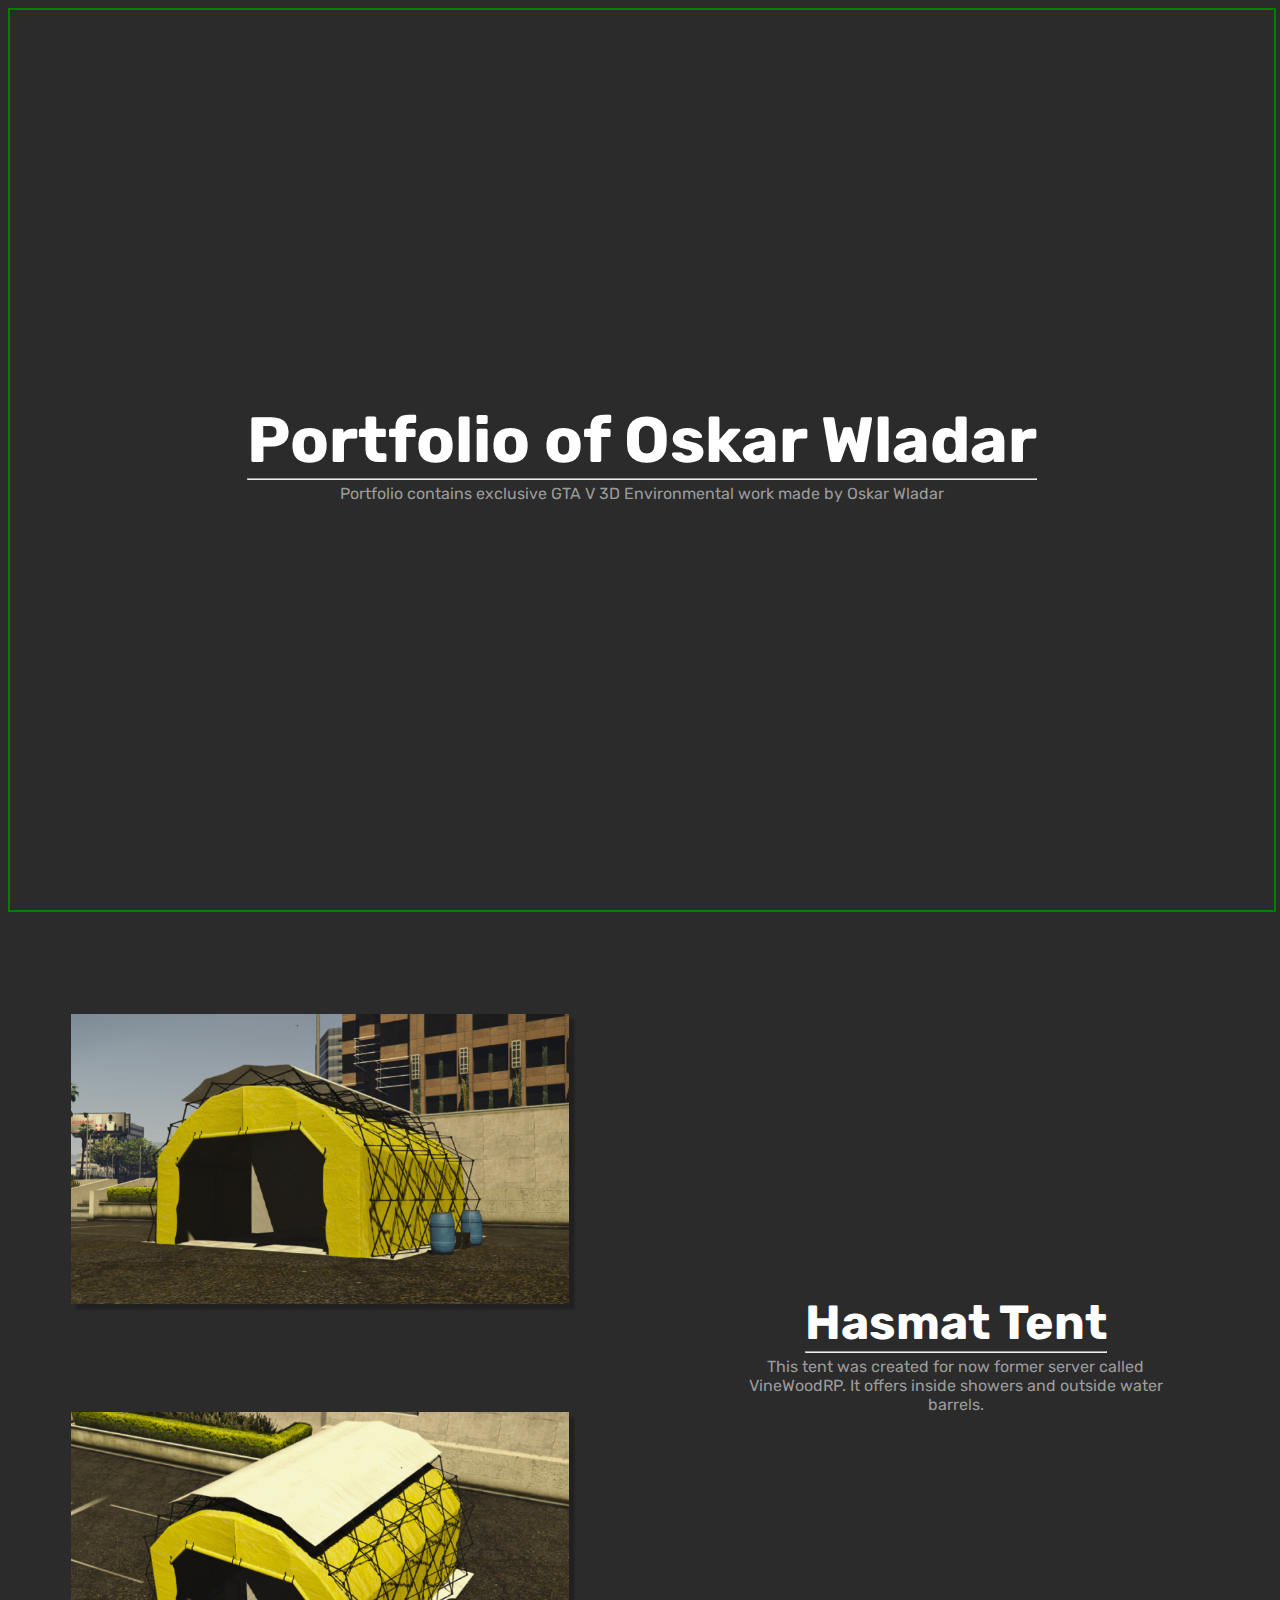
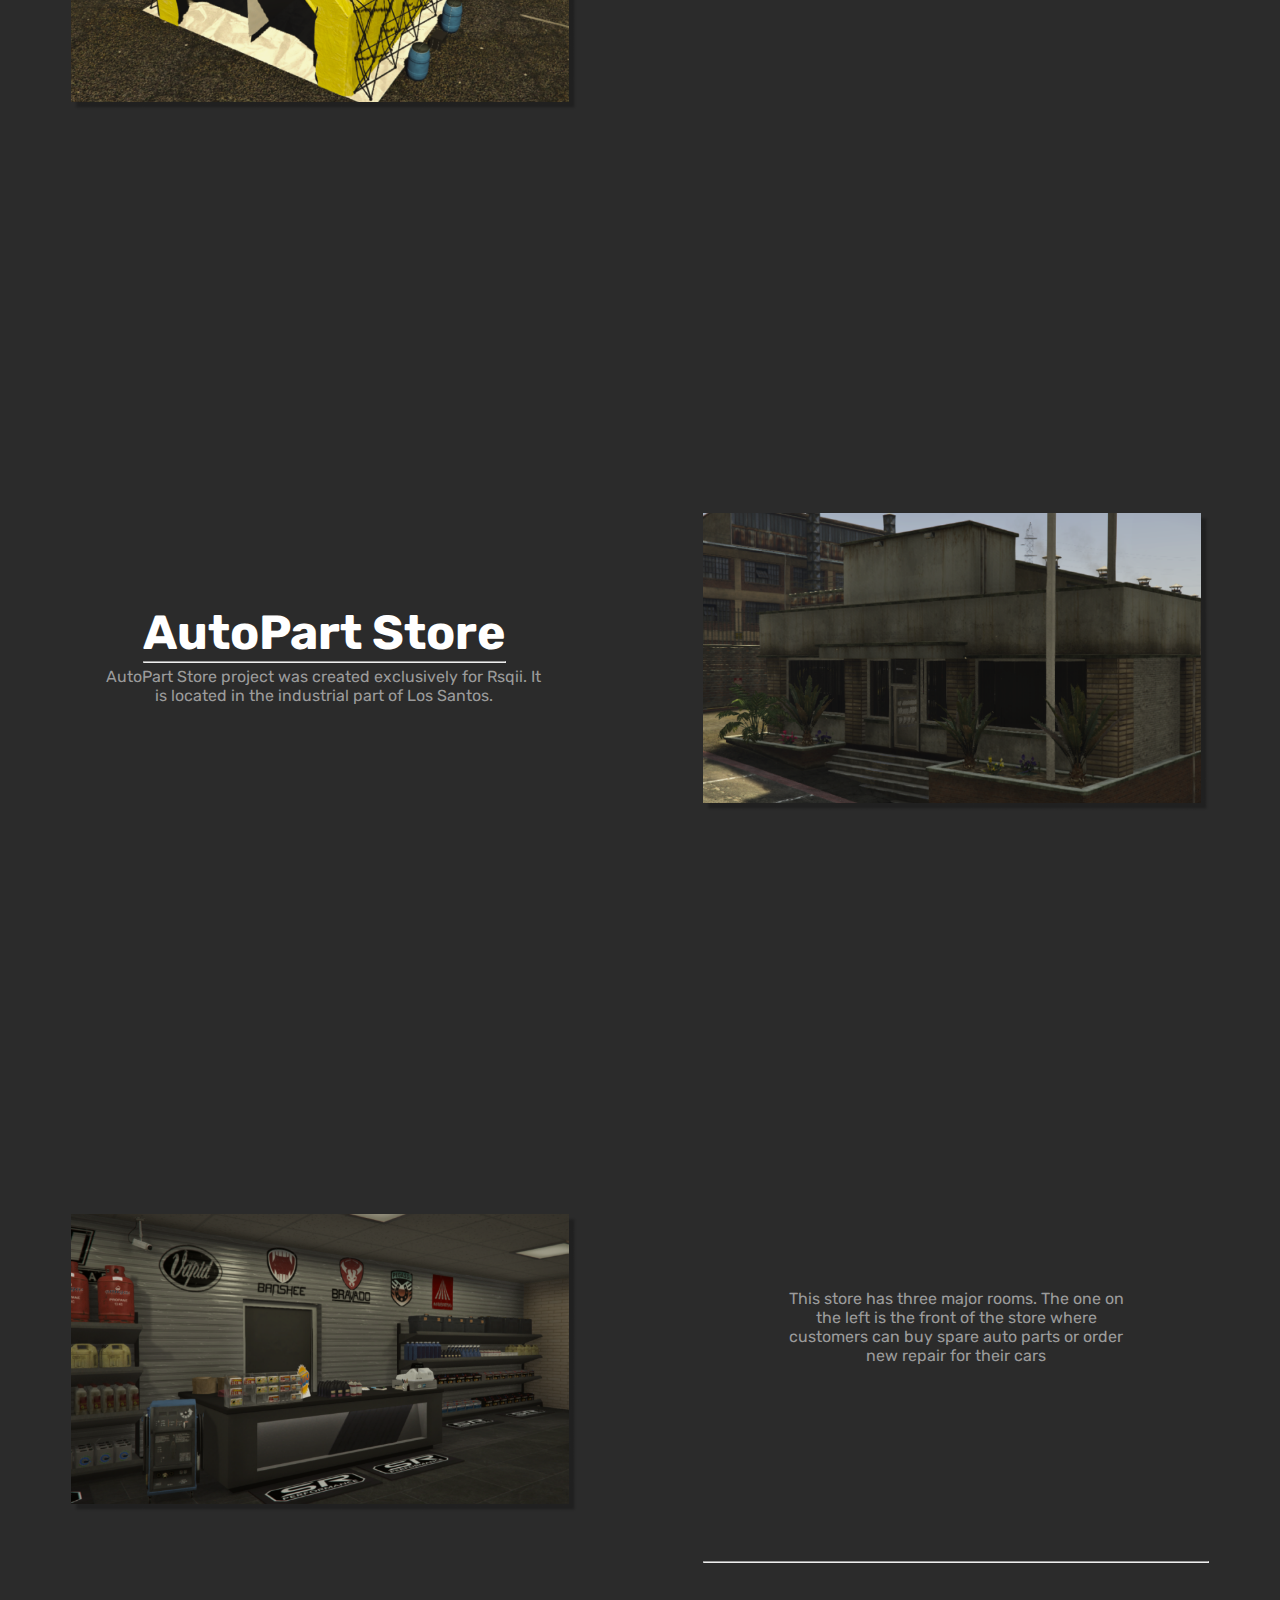
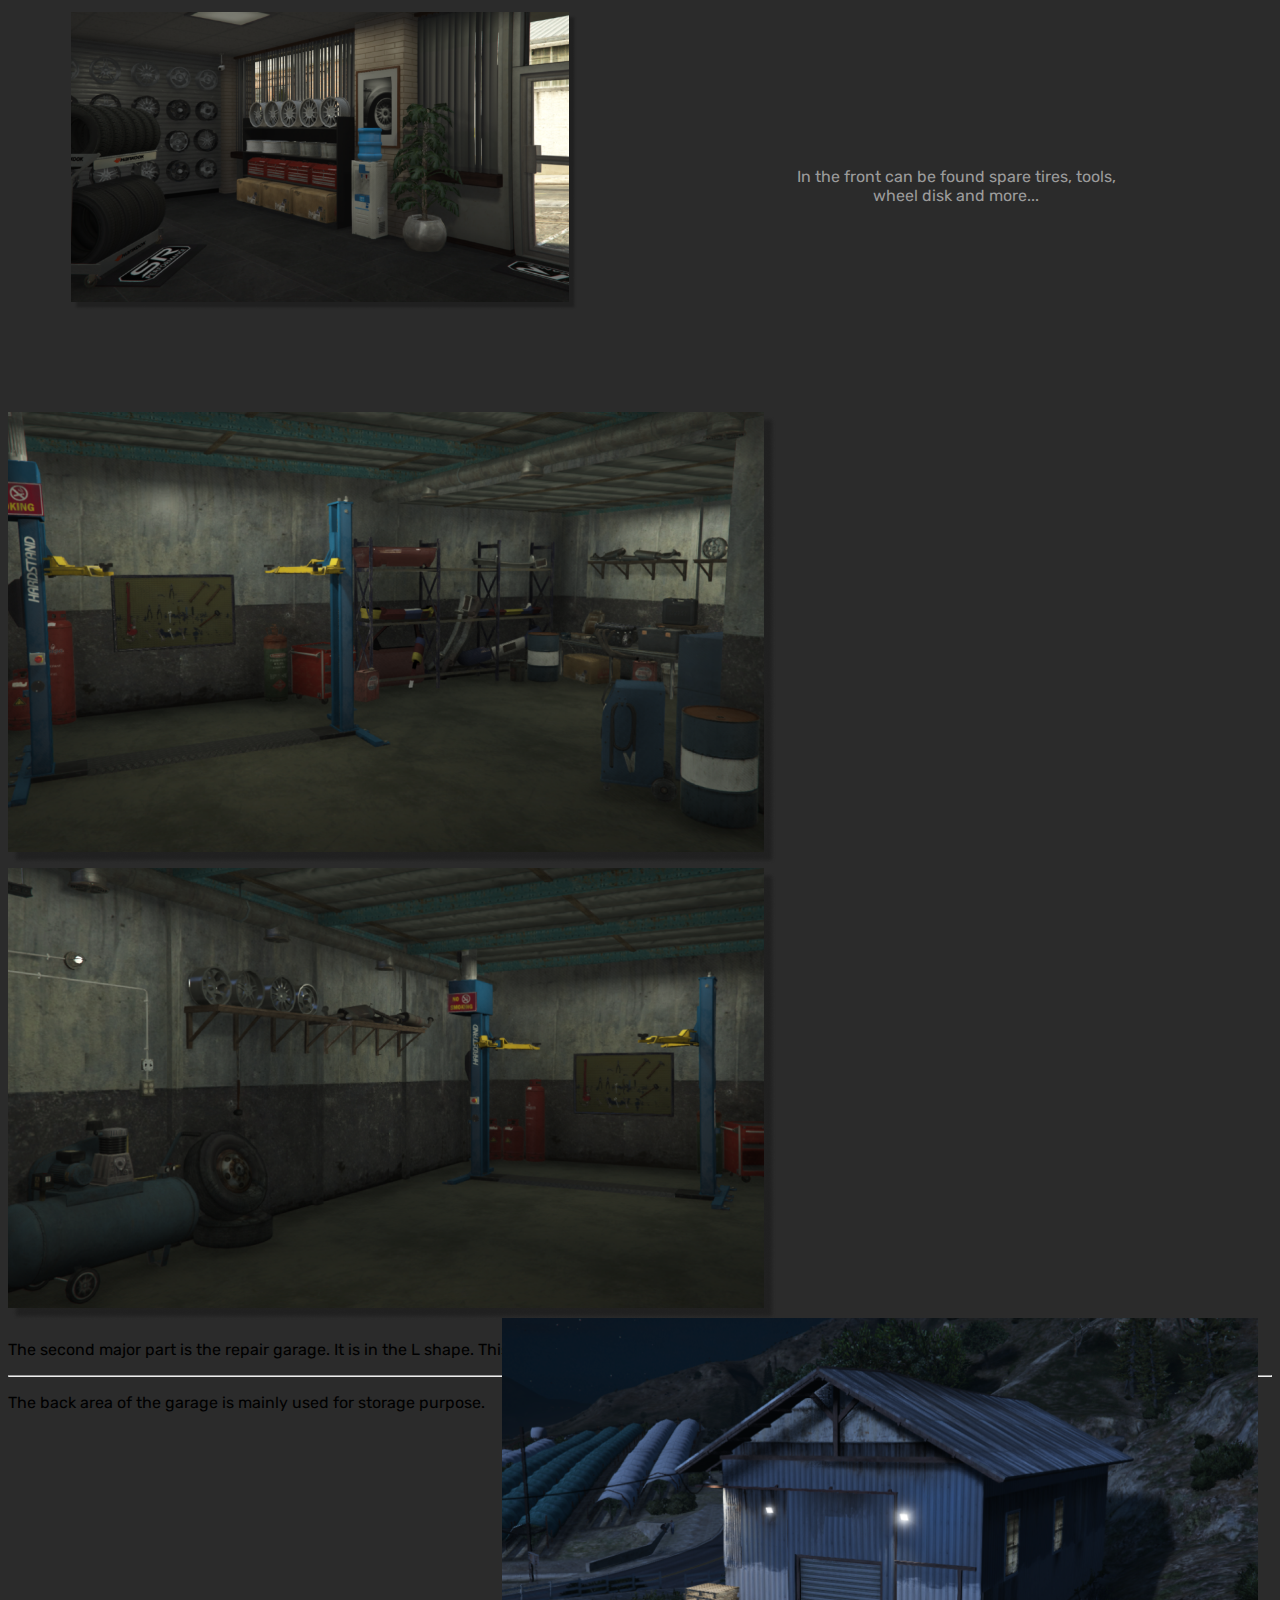
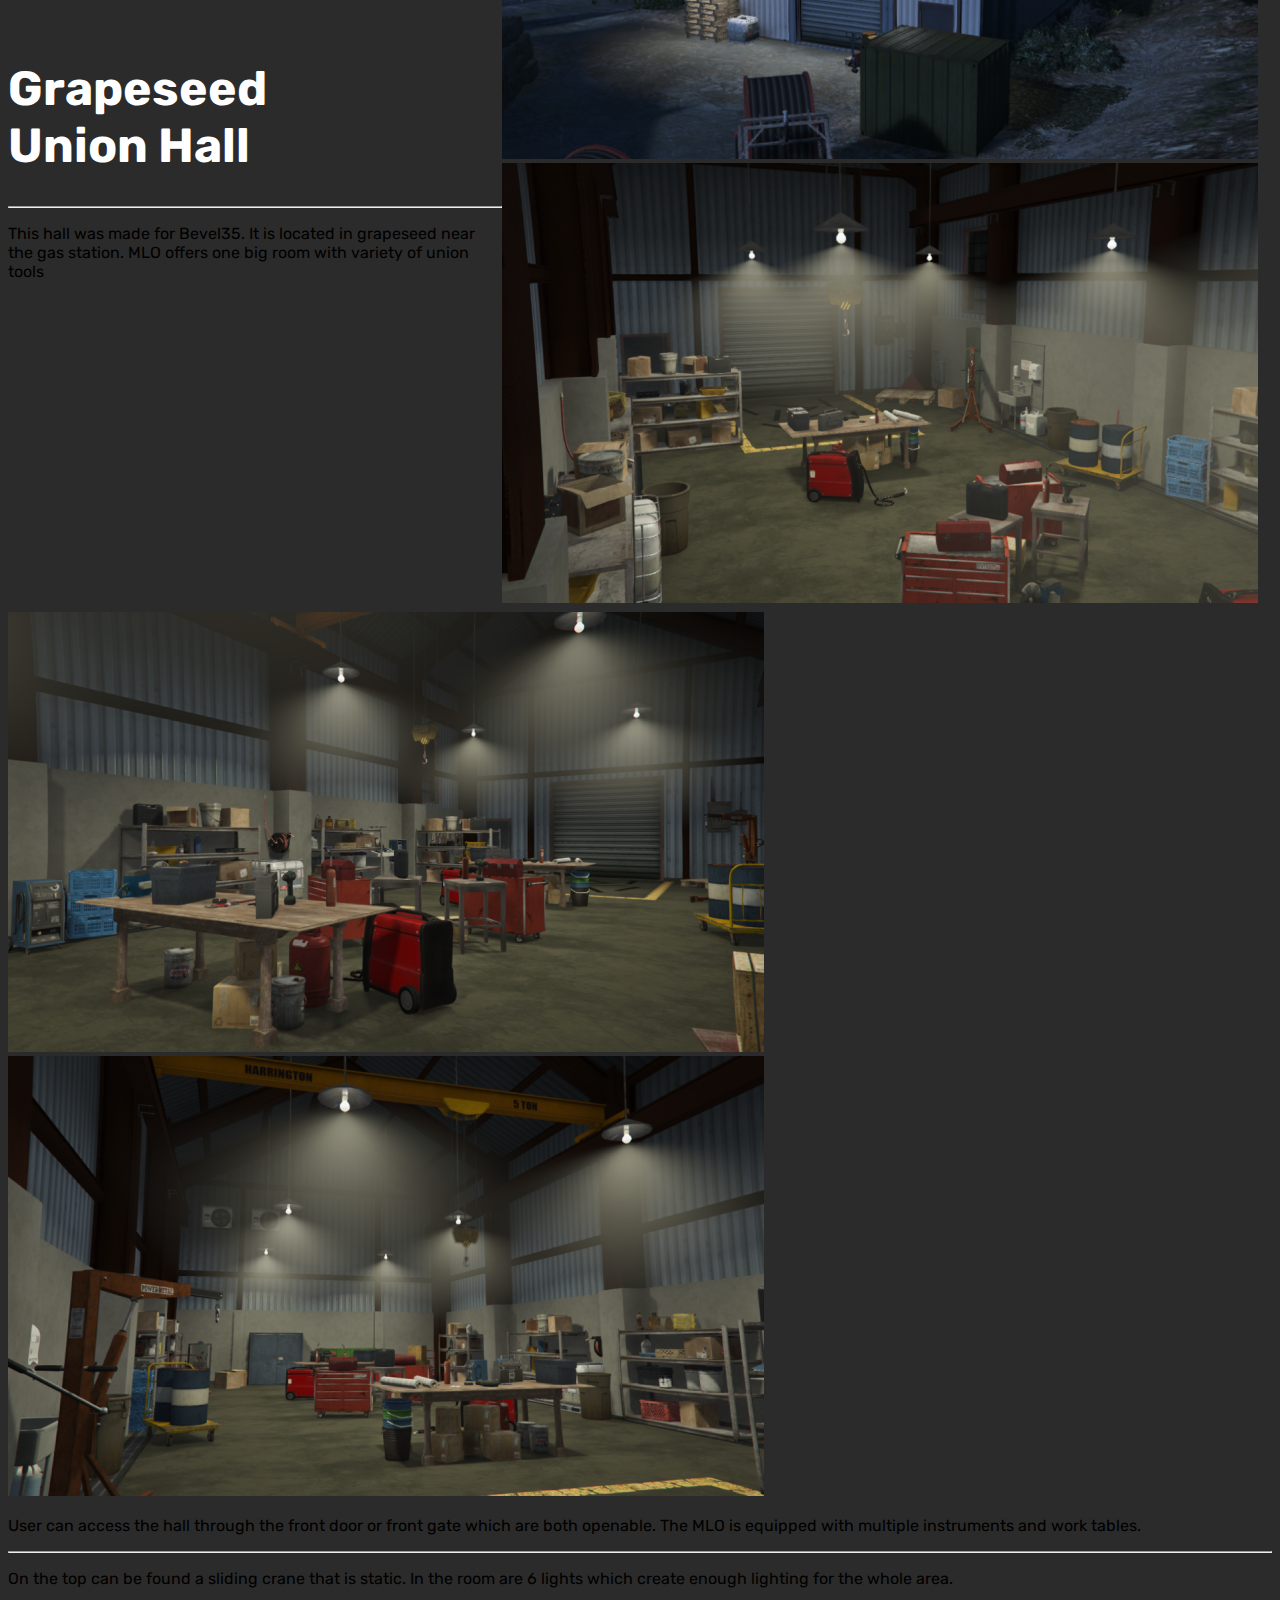
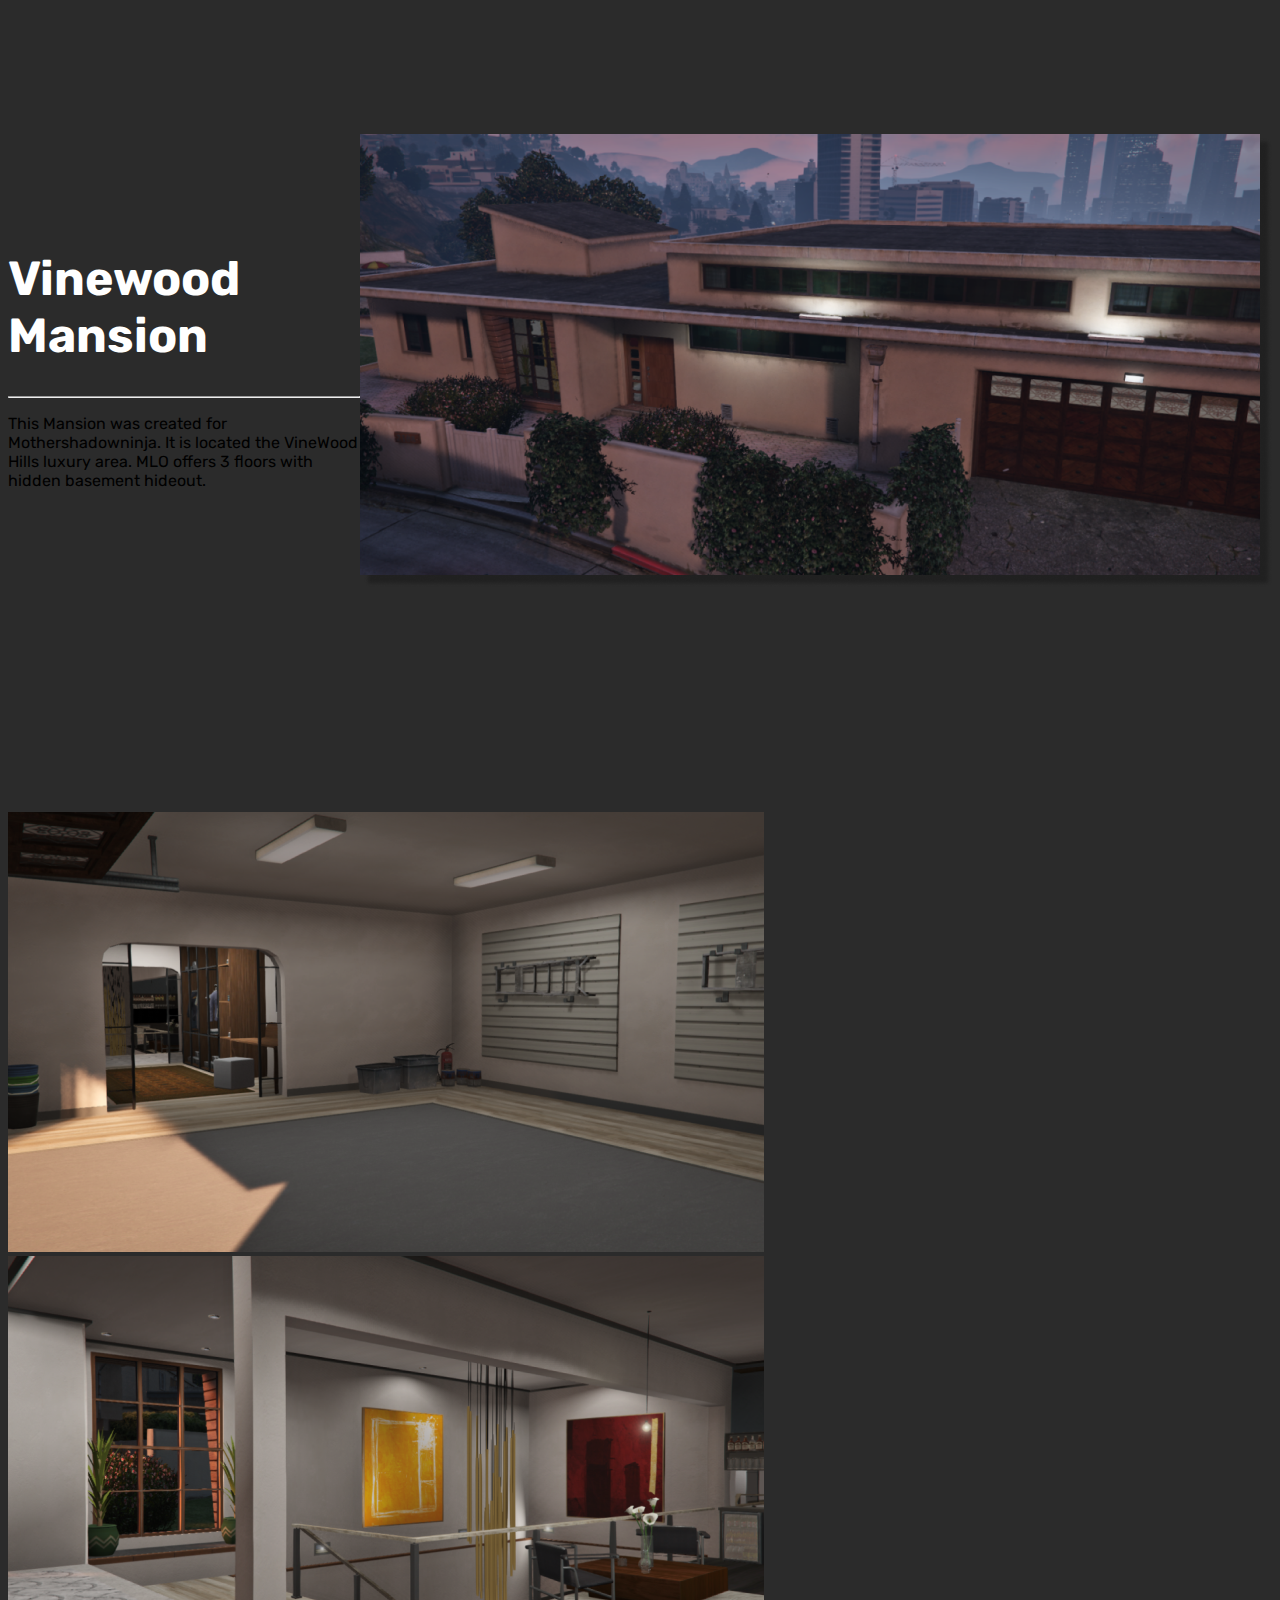
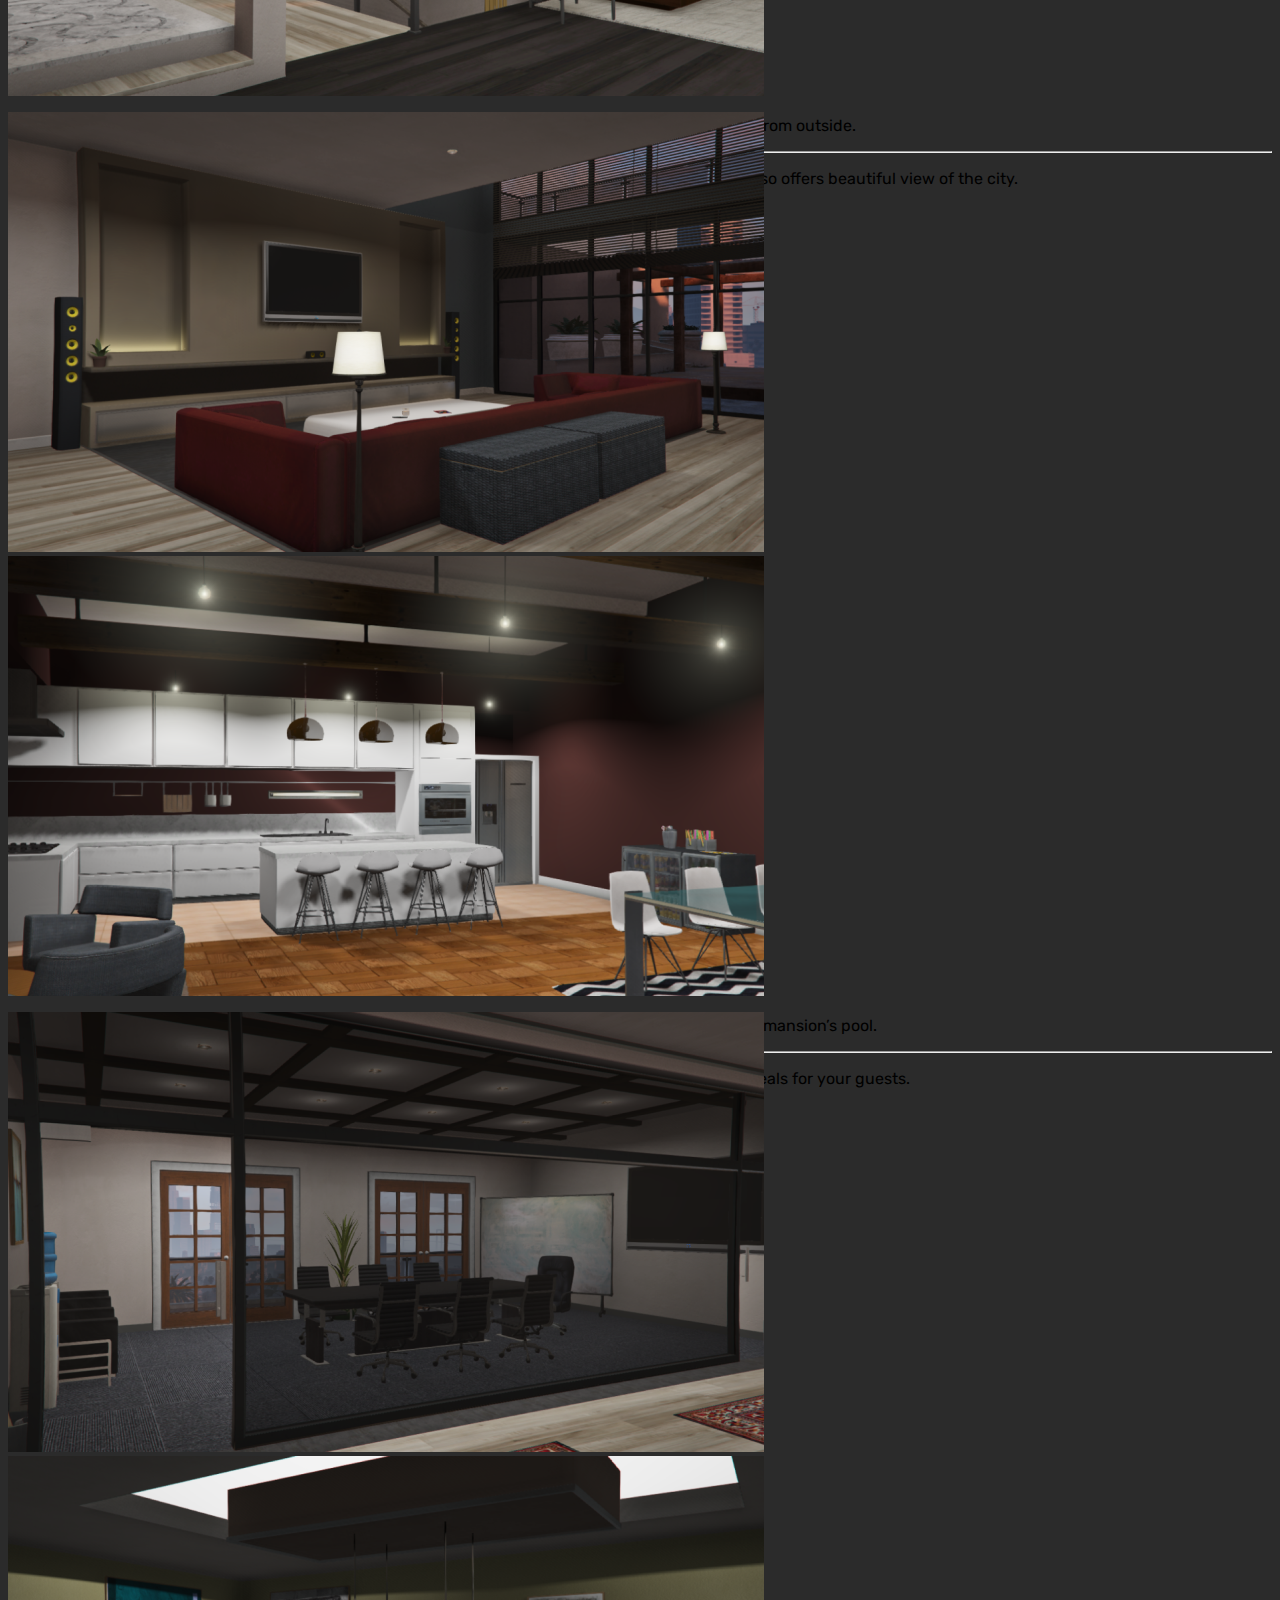
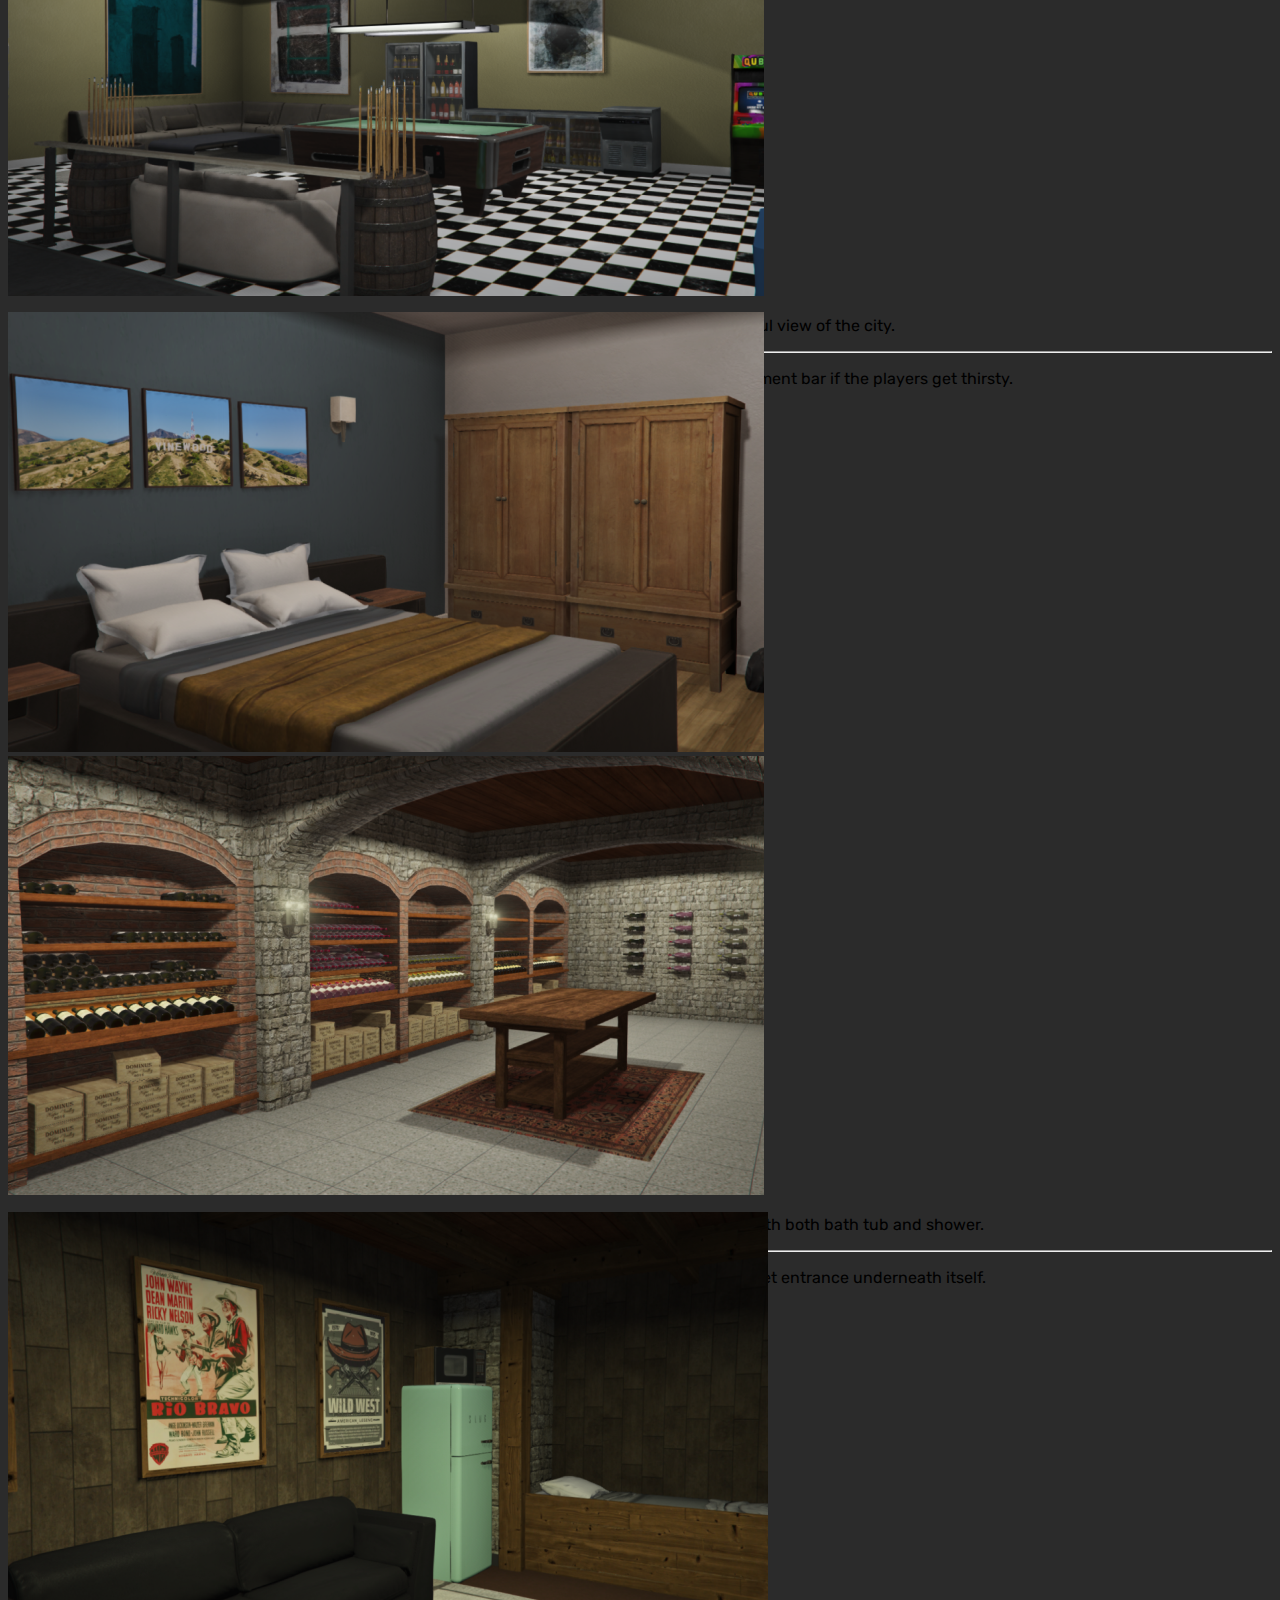
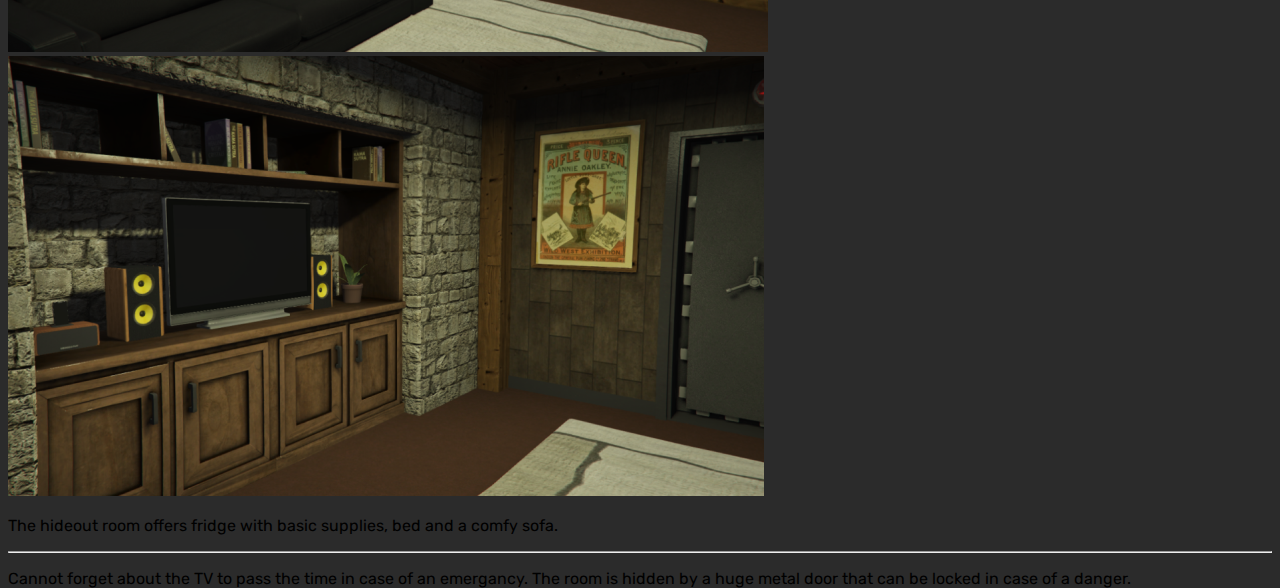
==== portfolio/portfolio.html @ c097daf7 "styling of description text on the right" ====
<!DOCTYPE html>
<html lang="en">
<head>
    <meta charset="UTF-8">
    <meta name="viewport" content="width=device-width, initial-scale=1.0">
    <title>3D Portfolio</title>
    <link rel="stylesheet" href="portfolio.css">
    <link rel="preconnect" href="https://fonts.googleapis.com">
    <link rel="preconnect" href="https://fonts.gstatic.com" crossorigin>
    <link href="https://fonts.googleapis.com/css2?family=Rubik:wght@400;700&display=swap" rel="stylesheet">
</head>
<body>
    <section id="main" class="page">
        <div class="text">
            <div class="header">
                <h1>Portfolio of Oskar Wladar</h1>
                <hr>
            </div> 
            <div class="desc">
                <p>Portfolio contains exclusive GTA V 3D Environmental work made by Oskar Wladar</p>
            </div>   
        </div>
    </section>
    <section id="main-header" class="page">
        <div class="left">
            <div class="img-top">
                <img src="images/hazma_1 2.png" alt="">
            </div>
            <div class="img-bottom">
                <img src="images/hazma_2 2.png" alt="">
            </div>
        </div>
        <div class="right">
            <div class="text">
                <div class="header">
                    <h1>Hasmat Tent</h1>
                    <hr>
                </div>
                <div class="desc">
                    <p>This tent was created for now former server called VineWoodRP. It offers inside showers and outside water barrels.</p>
                </div>
            </div>
        </div>
    </section>
    <section id="main-header" class="page">
        <div class="left">
            <div class="text">
                <div class="header">
                    <h1>AutoPart Store</h1>
                    <hr>
                </div>
                <div class="desc">
                    <p>AutoPart Store project was created exclusively for Rsqii. It is located in the industrial part of Los Santos.</p>
                </div>
            </div>
        </div>
        <div class="right">
            <div class="img-middle">
                <img src="images/autopart_1.png" alt="">
            </div>
        </div>
    </section>
    <section id="main-header" class="page">
        <div class="left">
            <div class="img-top">
                <img src="images/autopart_2.png" alt="">
            </div>
            <div class="img-bottom">
                <img src="images/autopart_3.png" alt="">
            </div>
        </div>
        <div class="right">
            <div class="text-top">
                <div class="desc">
                    <p>This store has three major rooms. The one on the left is the front of the store where customers can buy spare auto parts or order new repair for their cars</p>
                </div>
            </div>
            <div class="line-middle">
                <hr>
            </div>
            <div class="text-bottom">
                <div class="desc">
                    <p>In the front can be found spare tires, tools, wheel disk and more...</p>
                </div>
            </div>
        </div>
    </section>
    <section id="images" class="page">
        <div class="images-left">
            <img src="images/autopart_5.png" alt="">
            <img src="images/autopart_6.png" alt="">
        </div>
        <div class="description-only-right">
            <div class="description-top">
                <p>The second major part is the repair garage. It is in the L shape. This room offers various types of garage tools.</p>
            </div>
            <div class="line">
                <hr>
            </div>
            <div class="description-bottom">
                <p>The back area of the garage is mainly used for storage purpose.</p>
            </div>
        </div>
    </section>
    <section id="main-header" class="page">
        <div class="header-left">
            <div class="heading">
                <h1>Grapeseed <br>Union Hall</h1>
            </div>
            <div class="line">
                <hr>
            </div>
            <div class="description">
                <p>This hall was made for Bevel35. It is located in grapeseed near the gas station. MLO offers one big room with variety of union tools</p>
            </div>
        </div>
        <div class="images-right">
            <img src="images/unionhall_1.png" alt="">
            <img src="images/unionhall_4.png" alt="">
        </div>
    </section>
    <section id="images" class="page">
        <div class="images-left">
            <img src="images/unionhall_3.png" alt="">
            <img src="images/unionhall_2.png" alt="">
        </div>
        <div class="description-only-right">
            <div class="description-top">
                <p>User can access the hall through the front door or front gate which are both openable. The MLO is equipped with multiple instruments and work tables.</p>
            </div>
            <div class="line">
                <hr>
            </div>
            <div class="description-bottom">
                <p>On the top can be found a sliding crane that is static. In the room are 6 lights which create enough lighting for the whole area.</p>
            </div>
        </div>
    </section>
    <section id="main-header" class="page">
        <div class="header-left">
            <div class="heading">
                <h1>Vinewood<br>Mansion</h1>
            </div>
            <div class="line">
                <hr>
            </div>
            <div class="description">
                <p>This Mansion was created for Mothershadowninja. It is located the VineWood Hills luxury area. MLO offers 3 floors with hidden basement hideout.</p>
            </div>
        </div>
        <div class="images-right">
            <img src="images/mansion_1.png" alt="">
        </div>
    </section>
    <section id="images" class="page">
        <div class="images-left">
            <img src="images/mansion_3.png" alt="">
            <img src="images/mansion_5.png" alt="">
        </div>
        <div class="description-only-right">
            <div class="description-top">
                <p>Top floor has garage, entrance closet, office and a lounge. Both entrance and garage are accessible from outside.</p>
            </div>
            <div class="line">
                <hr>
            </div>
            <div class="description-bottom">
                <p>The lounge is equipped with small bar with refreshments and a large sofa with a table. The lounge also offers beautiful view of the city.</p>
            </div>
        </div>
    </section>
    <section id="images" class="page">
        <div class="images-left">
            <img src="images/mansion_7.png" alt="">
            <img src="images/mansion_8.png" alt="">
        </div>
        <div class="description-only-right">
            <div class="description-top">
                <p>Middle floor offers TV lounge, kitchen and two bedrooms. The lounge has door leading outside to the mansion’s pool.</p>
            </div>
            <div class="line">
                <hr>
            </div>
            <div class="description-bottom">
                <p>The kitchen is equipped with fridge, bar island and many more. Perfect place for making delicious meals for your guests.</p>
            </div>
        </div>
    </section>
    <section id="images" class="page">
        <div class="images-left">
            <img src="images/mansion_6.png" alt="">
            <img src="images/mansion_10.png" alt="">
        </div>
        <div class="description-only-right">
            <div class="description-top">
                <p>Top Floor’s office has two double sided door that are openable and lead to a balcony that has beautiful view of the city.</p>
            </div>
            <div class="line">
                <hr>
            </div>
            <div class="description-bottom">
                <p>Bottom floor is a huge gaming lounge with pool tables and arcade games. There is also small refreshment bar if the players get thirsty.</p>
            </div>
        </div>
    </section>
    <section id="images" class="page">
        <div class="images-left">
            <img src="images/mansion_9.png" alt="">
            <img src="images/mansion_11.png" alt="">
        </div>
        <div class="description-only-right">
            <div class="description-top">
                <p>Bedrooms are equipped with wardrobes and TVs. Each bedroom has its own designated bathroom with both bath tub and shower.</p>
            </div>
            <div class="line">
                <hr>
            </div>
            <div class="description-bottom">
                <p>Bottom floor also has a wine cellar with all kinds of exotic wines. In the middle is a table that has secret entrance underneath itself. </p>
            </div>
        </div>
    </section>
    <section id="images" class="page">
        <div class="images-left">
            <img src="images/mansion_13.png" alt="">
            <img src="images/mansion_12.png" alt="">
        </div>
        <div class="description-only-right">
            <div class="description-top">
                <p>The hideout room offers fridge with basic supplies, bed and a comfy sofa.</p>
            </div>
            <div class="line">
                <hr>
            </div>
            <div class="description-bottom">
                <p>Cannot forget about the TV to pass the time in case of an emergancy. The room is hidden by a huge metal door that can be locked in case of a danger.</p>
            </div>
        </div>
    </section>
</body>
</html>
---- portfolio/portfolio.css ----
body{
    background-color: #2B2B2B;
    overflow-y: scroll;
    font-family: 'Rubik';
}
.page{
    width: 100%;
    height: 100vh;
}
.page h1{
    font-size: 3em;
    color: white;
}
#main{
    display: flex;
    align-items: center;
    justify-content: center;
    text-align: center;
    border: 2px solid green;
}
#main h1{
    font-size: 4em;
}
#main .desc{
    width: auto;
}
#main-header{
    display: flex;
    justify-content: center;
    align-items: center; 
}
.text{
    display: flex;
    flex-direction: column;
    align-items: center;
    overflow: hidden;
    text-overflow: ellipsis;
}
.header{
    width: auto;
    max-width: 100%;
}
.header h1{
    margin: 0;
    padding: 0;
}
.header hr{
    margin: 0;
    padding: 0;
}
.desc{
    width: 70%;
    color: #9B9B9B;
}
.desc p{
    margin-top: 4px;
}
.left, .right{
    display: flex;
    height: 100%;
    justify-content: center;
    align-items: center;
    width: 50%;
    text-align: center;
    flex-direction: column;
}
.left{
    margin-right: auto;
    display: flex;
}
.right{
    margin-left: auto;  
    align-items: center;
}
.text-top, .text-bottom{
    width: 80%;
    height: 50%;
    display: flex;
    align-items: center;
    justify-content: center;
}
.text-top{
    margin-bottom: auto;
}
.text-bottom{
    margin-top: auto;
}
.line-middle{
    width: 80%;
}
.img-top, .img-bottom{
    flex: 1;
    max-width: 80%;
    max-height: 40%;
    width: 80%;
    height: 40%;
    margin: 3%;
}
.img-top img, .img-bottom img{
    width: 100%;
    height: 100%;
    object-fit: contain
}
.img-middle{
    flex: 1;
    max-width: 80%;
    max-height: 40%;
    width: 80%;
    height: 40%; 
}
.img-middle img{
    width: 100%;
    height: 100%;
    object-fit: contain 
}
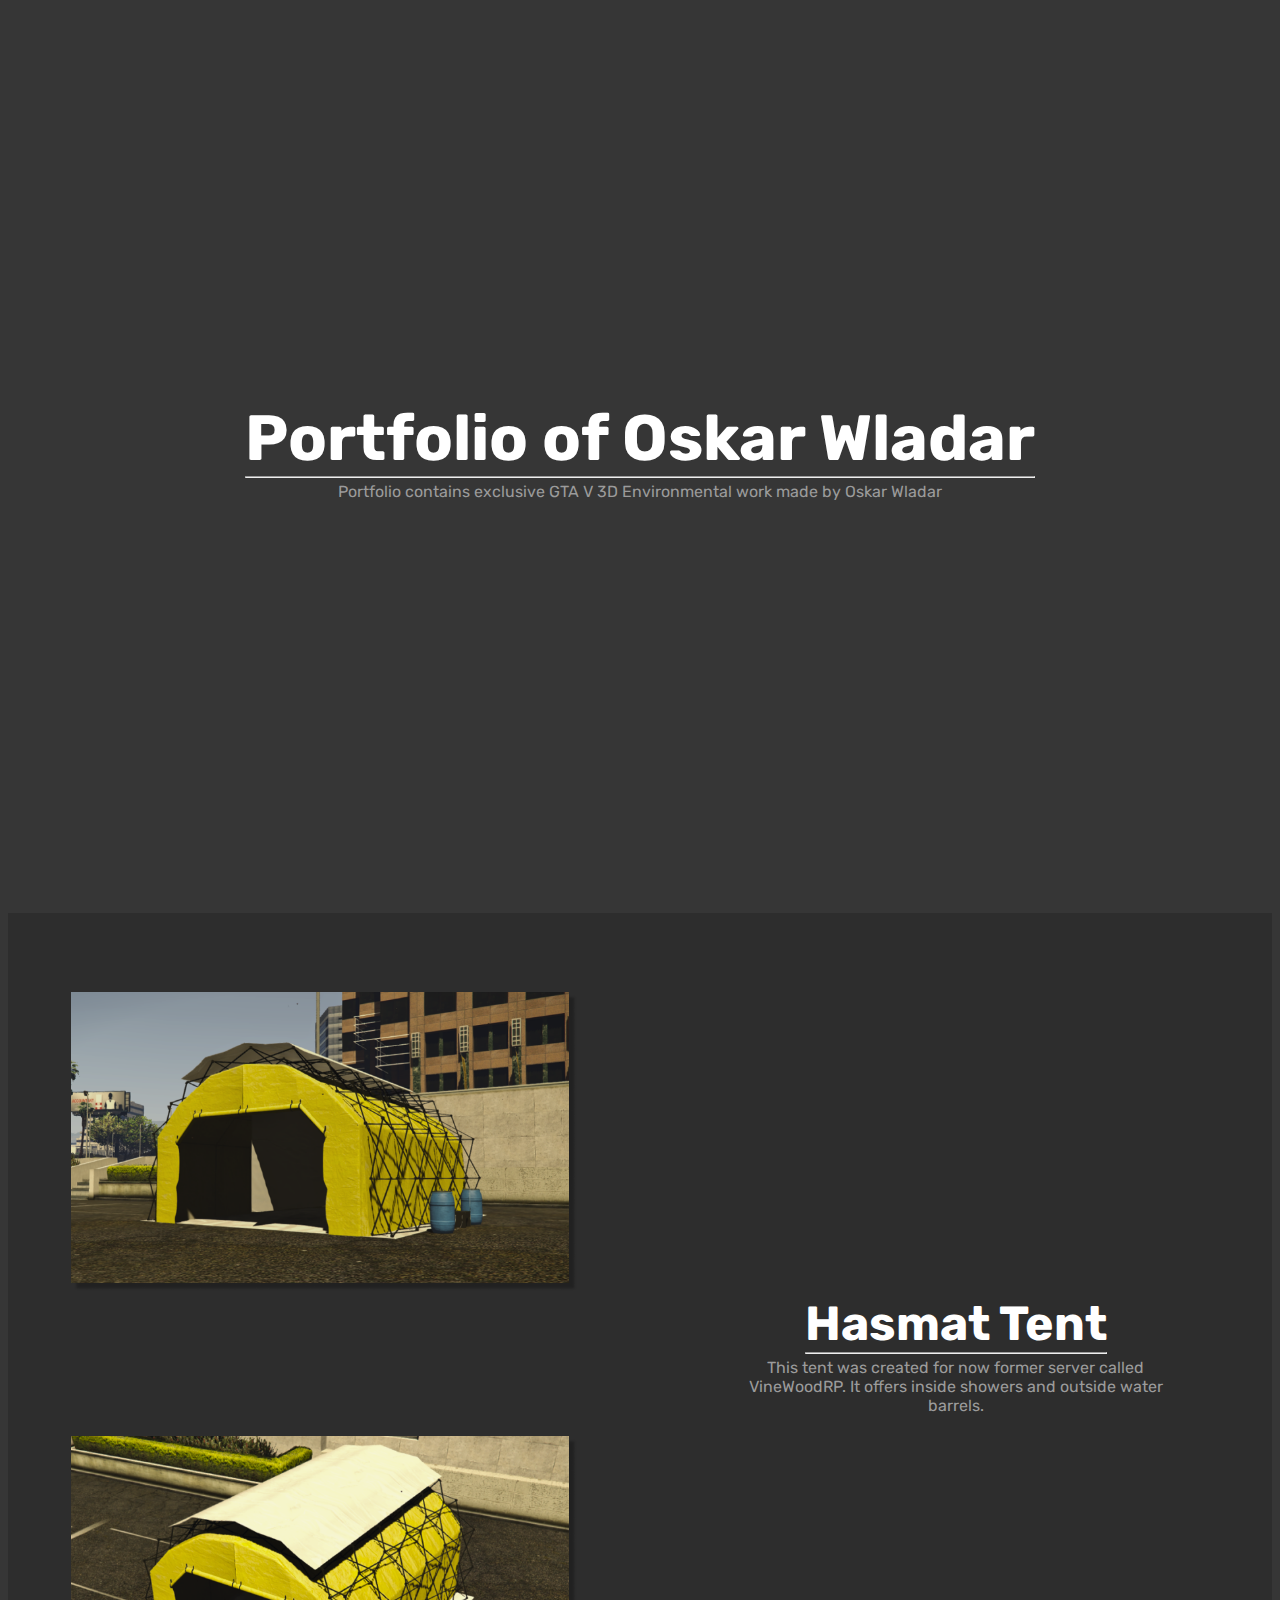
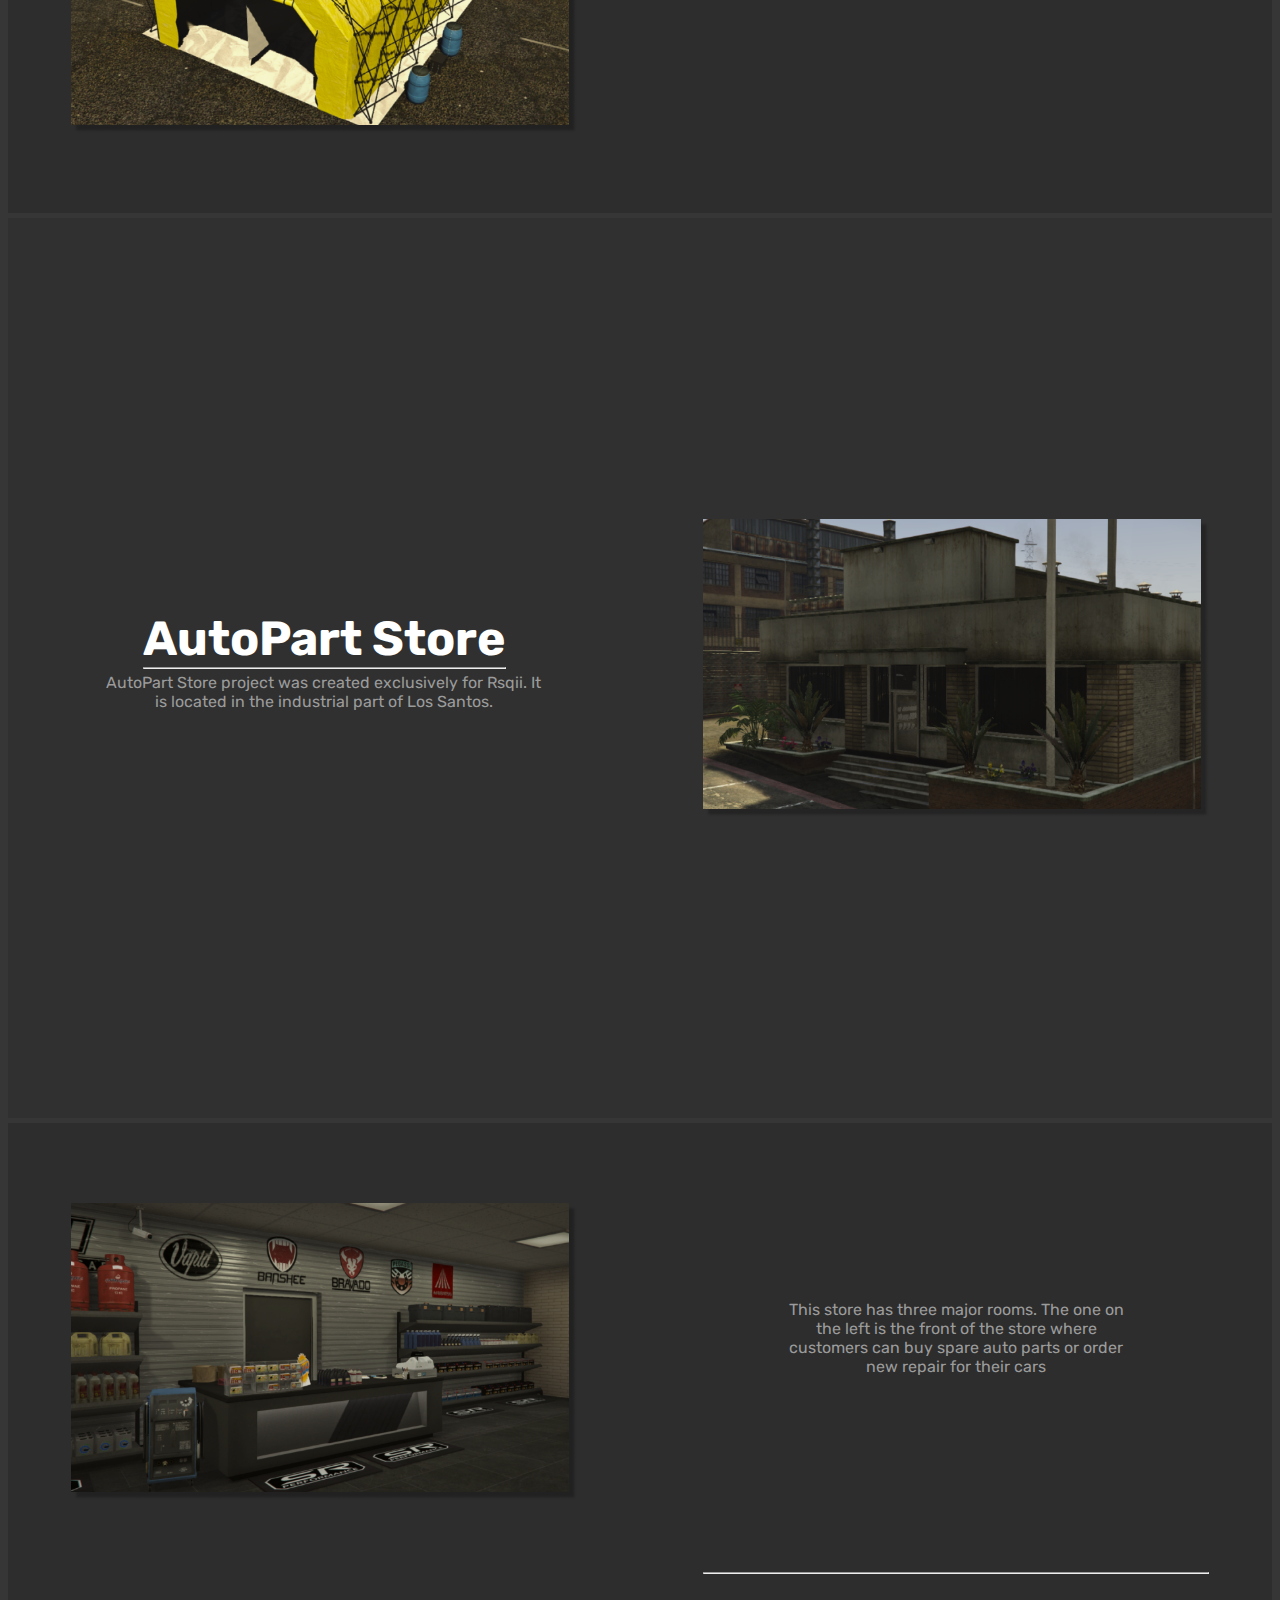
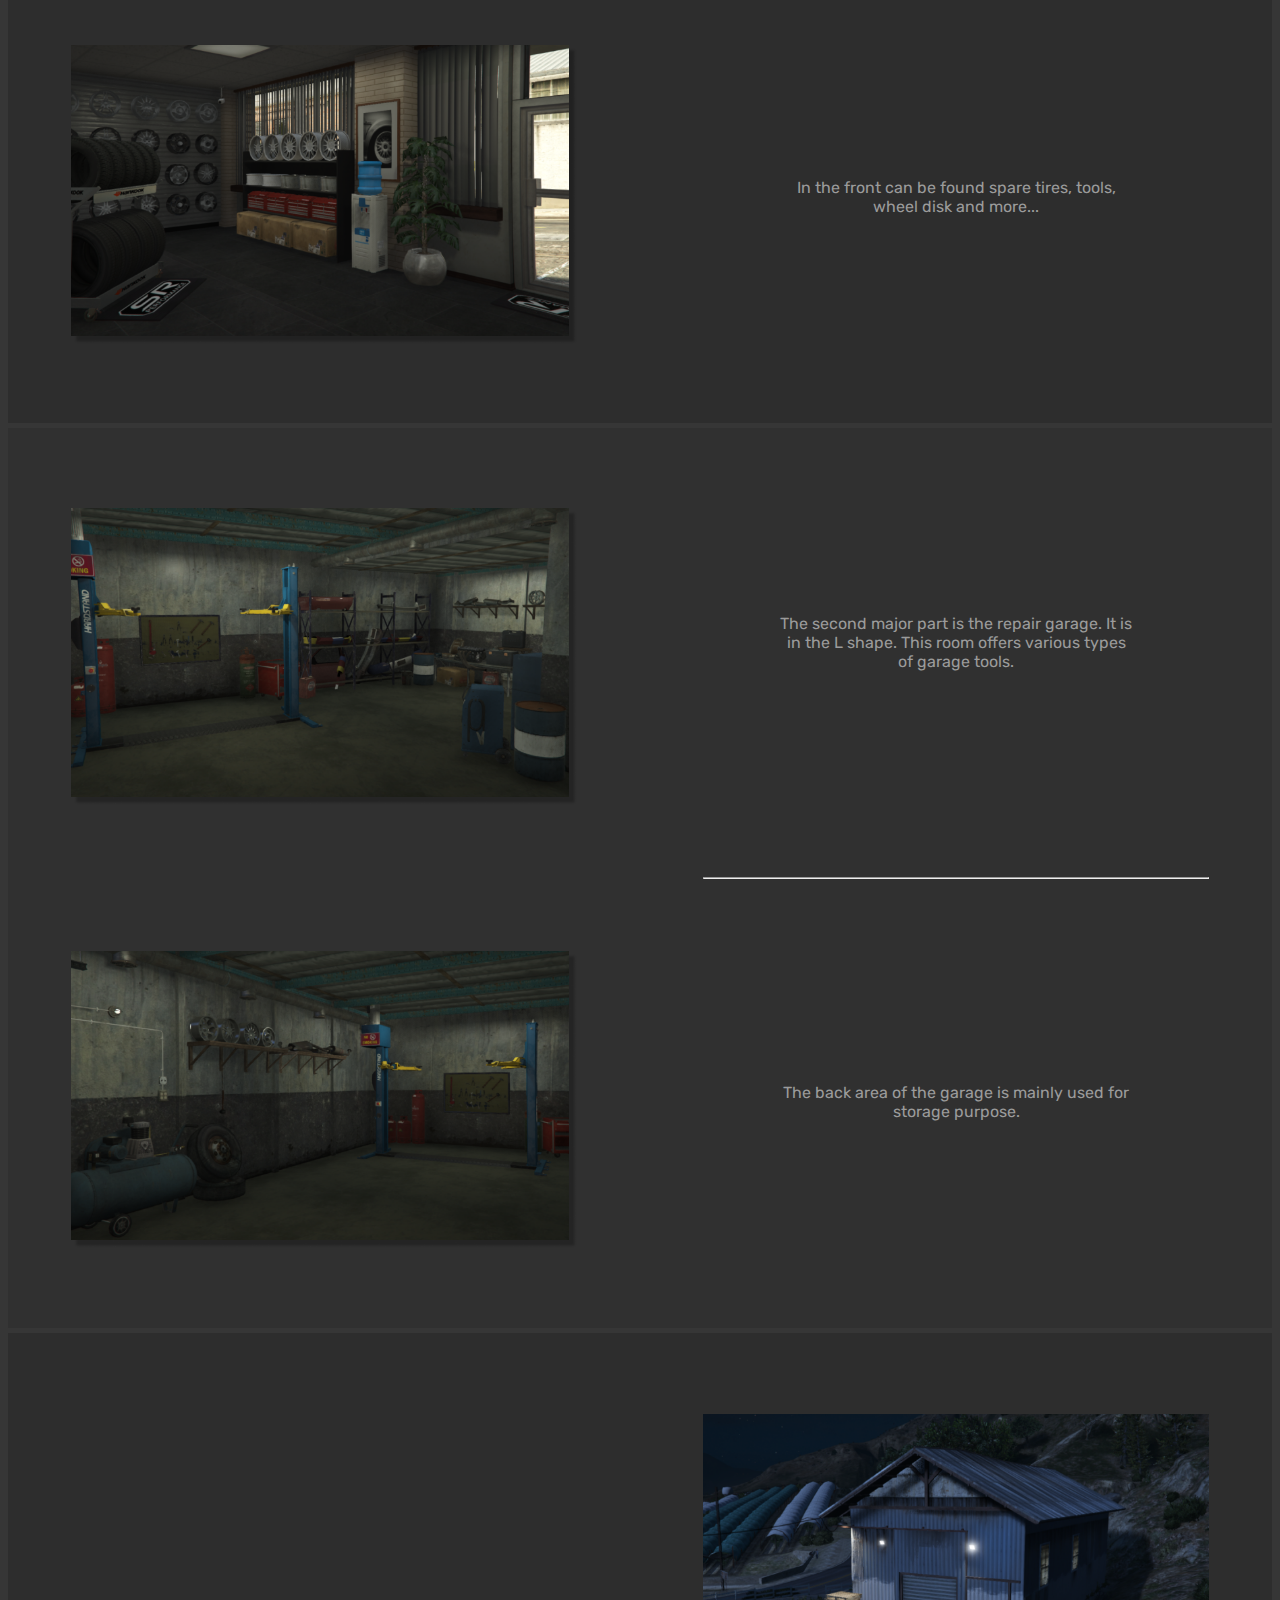
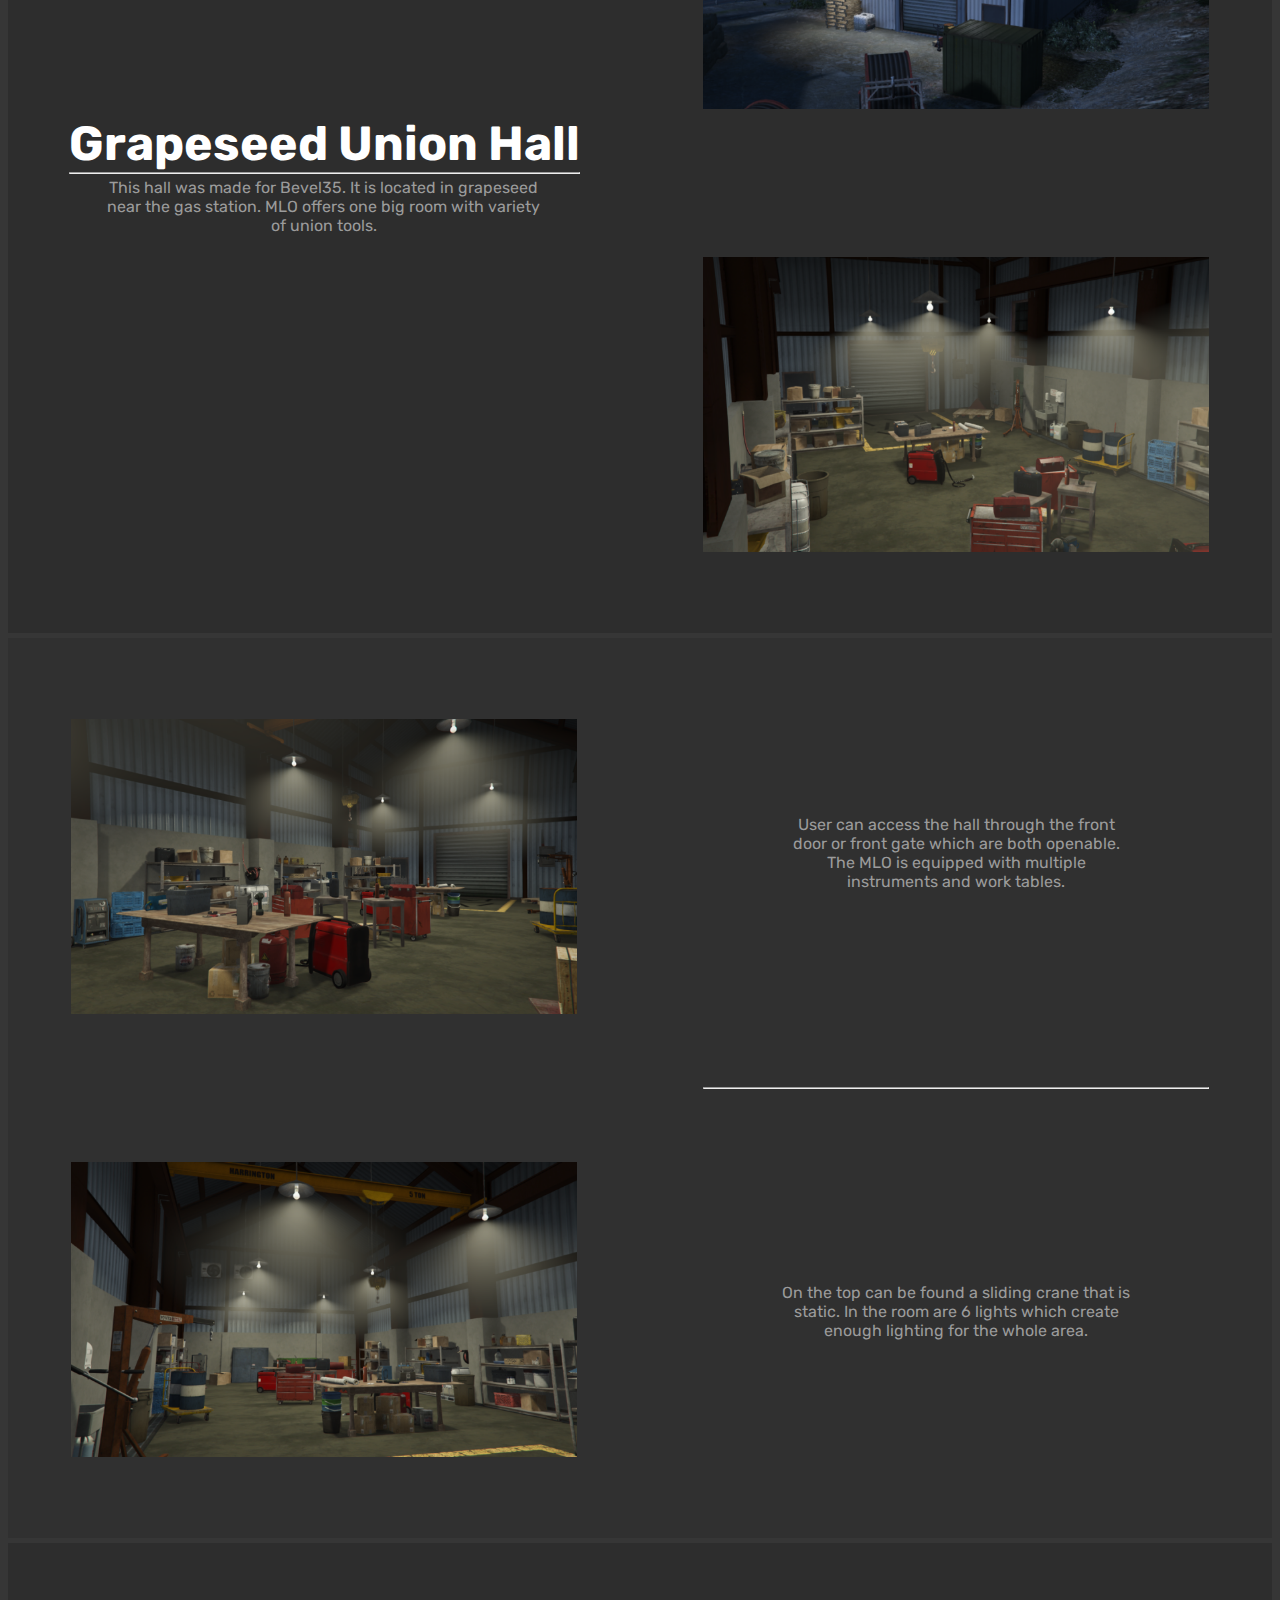
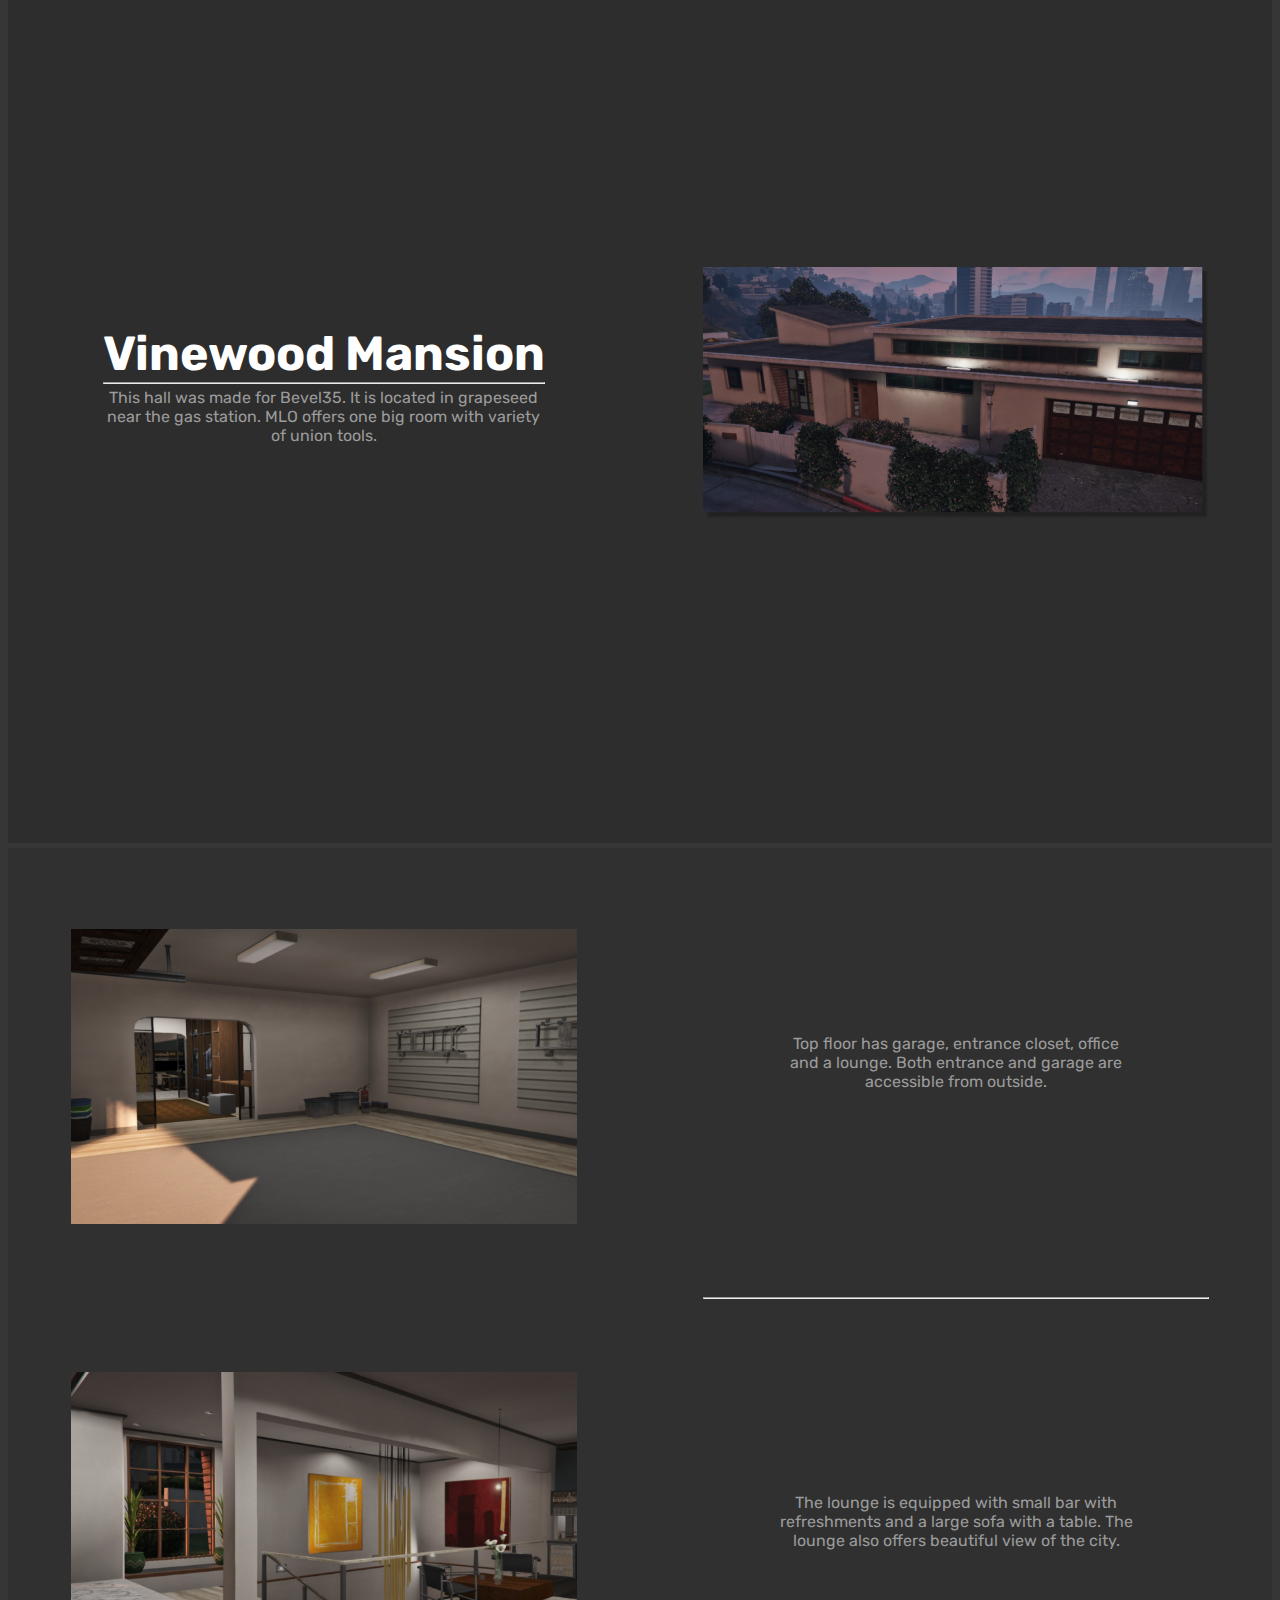
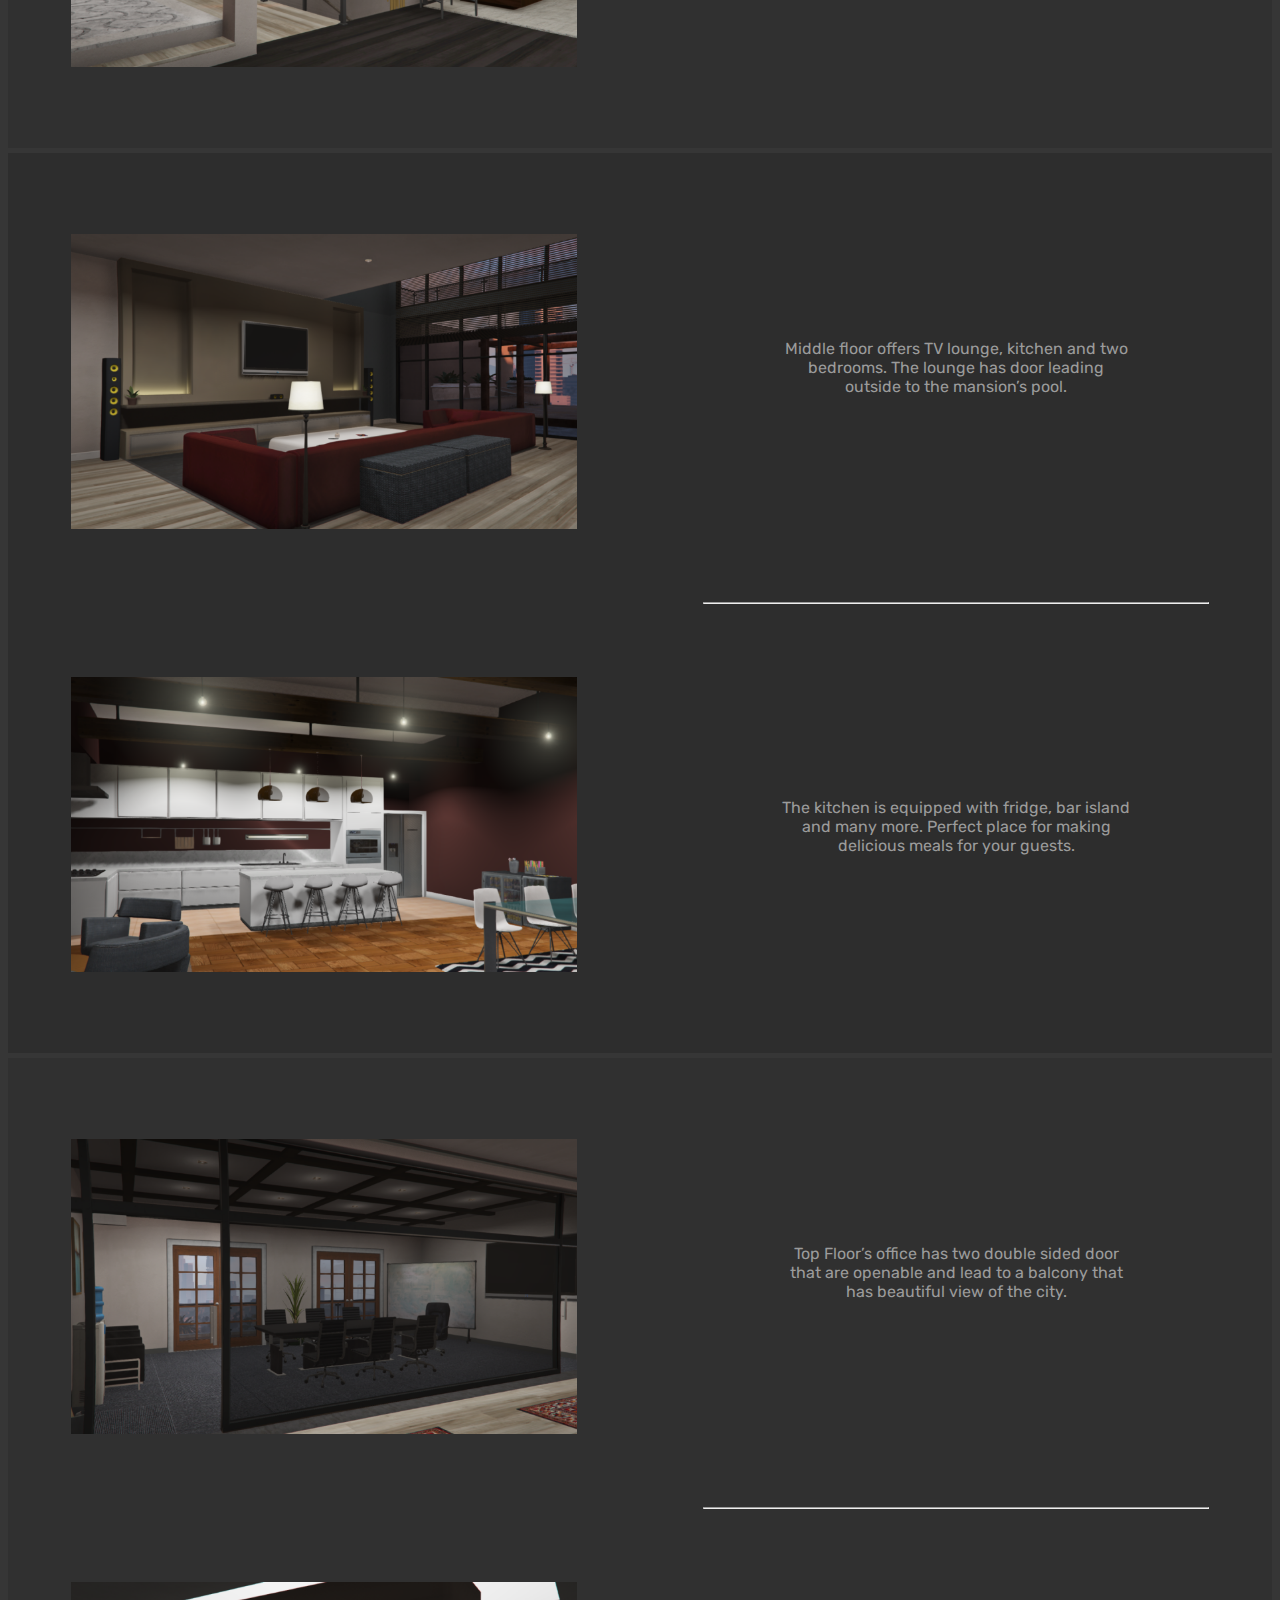
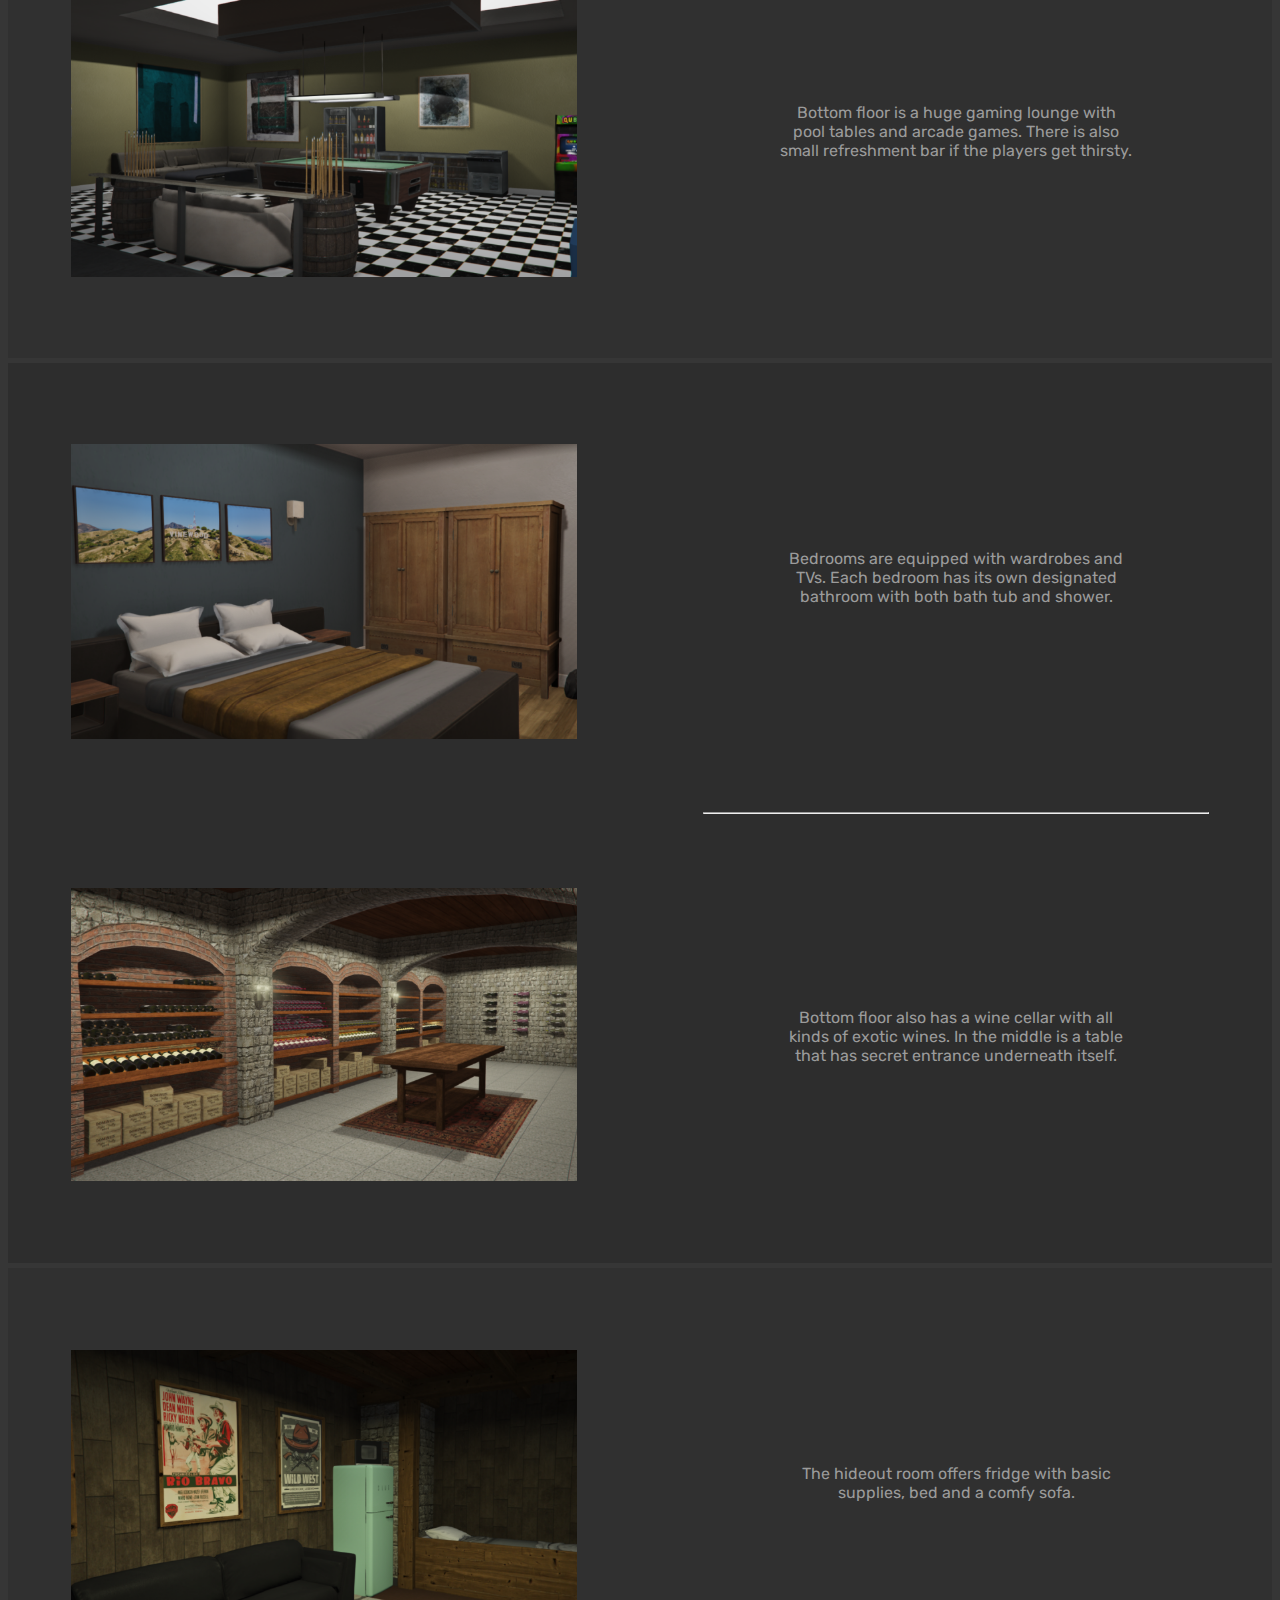
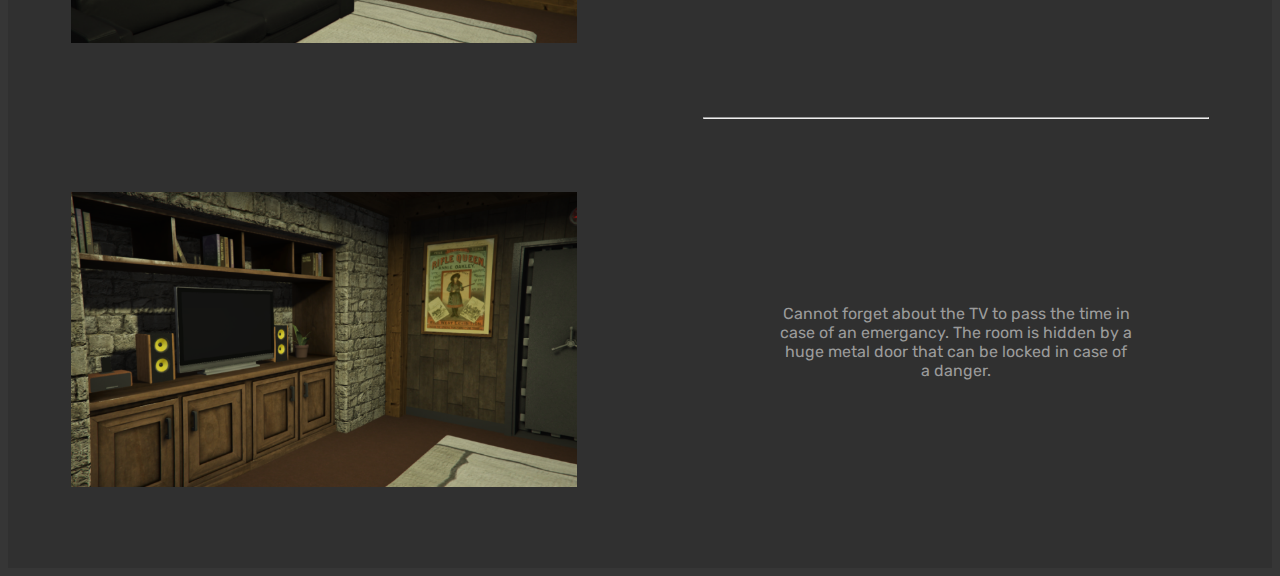
==== commit 478c5ff2: "styling for the rest and final tweaks" ====
--- a/portfolio/portfolio.html
+++ b/portfolio/portfolio.html
@@ -85,155 +85,217 @@
             </div>
         </div>
     </section>
-    <section id="images" class="page">
-        <div class="images-left">
-            <img src="images/autopart_5.png" alt="">
-            <img src="images/autopart_6.png" alt="">
-        </div>
-        <div class="description-only-right">
-            <div class="description-top">
-                <p>The second major part is the repair garage. It is in the L shape. This room offers various types of garage tools.</p>
-            </div>
-            <div class="line">
-                <hr>
-            </div>
-            <div class="description-bottom">
-                <p>The back area of the garage is mainly used for storage purpose.</p>
-            </div>
-        </div>
-    </section>
-    <section id="main-header" class="page">
-        <div class="header-left">
-            <div class="heading">
-                <h1>Grapeseed <br>Union Hall</h1>
-            </div>
-            <div class="line">
-                <hr>
-            </div>
-            <div class="description">
-                <p>This hall was made for Bevel35. It is located in grapeseed near the gas station. MLO offers one big room with variety of union tools</p>
-            </div>
-        </div>
-        <div class="images-right">
-            <img src="images/unionhall_1.png" alt="">
-            <img src="images/unionhall_4.png" alt="">
-        </div>
-    </section>
-    <section id="images" class="page">
-        <div class="images-left">
-            <img src="images/unionhall_3.png" alt="">
-            <img src="images/unionhall_2.png" alt="">
-        </div>
-        <div class="description-only-right">
-            <div class="description-top">
-                <p>User can access the hall through the front door or front gate which are both openable. The MLO is equipped with multiple instruments and work tables.</p>
-            </div>
-            <div class="line">
-                <hr>
-            </div>
-            <div class="description-bottom">
-                <p>On the top can be found a sliding crane that is static. In the room are 6 lights which create enough lighting for the whole area.</p>
-            </div>
-        </div>
-    </section>
-    <section id="main-header" class="page">
-        <div class="header-left">
-            <div class="heading">
-                <h1>Vinewood<br>Mansion</h1>
-            </div>
-            <div class="line">
-                <hr>
-            </div>
-            <div class="description">
-                <p>This Mansion was created for Mothershadowninja. It is located the VineWood Hills luxury area. MLO offers 3 floors with hidden basement hideout.</p>
-            </div>
-        </div>
-        <div class="images-right">
-            <img src="images/mansion_1.png" alt="">
-        </div>
-    </section>
-    <section id="images" class="page">
-        <div class="images-left">
-            <img src="images/mansion_3.png" alt="">
-            <img src="images/mansion_5.png" alt="">
-        </div>
-        <div class="description-only-right">
-            <div class="description-top">
-                <p>Top floor has garage, entrance closet, office and a lounge. Both entrance and garage are accessible from outside.</p>
-            </div>
-            <div class="line">
-                <hr>
-            </div>
-            <div class="description-bottom">
-                <p>The lounge is equipped with small bar with refreshments and a large sofa with a table. The lounge also offers beautiful view of the city.</p>
-            </div>
-        </div>
-    </section>
-    <section id="images" class="page">
-        <div class="images-left">
-            <img src="images/mansion_7.png" alt="">
-            <img src="images/mansion_8.png" alt="">
-        </div>
-        <div class="description-only-right">
-            <div class="description-top">
-                <p>Middle floor offers TV lounge, kitchen and two bedrooms. The lounge has door leading outside to the mansion’s pool.</p>
-            </div>
-            <div class="line">
-                <hr>
-            </div>
-            <div class="description-bottom">
-                <p>The kitchen is equipped with fridge, bar island and many more. Perfect place for making delicious meals for your guests.</p>
-            </div>
-        </div>
-    </section>
-    <section id="images" class="page">
-        <div class="images-left">
-            <img src="images/mansion_6.png" alt="">
-            <img src="images/mansion_10.png" alt="">
-        </div>
-        <div class="description-only-right">
-            <div class="description-top">
-                <p>Top Floor’s office has two double sided door that are openable and lead to a balcony that has beautiful view of the city.</p>
-            </div>
-            <div class="line">
-                <hr>
-            </div>
-            <div class="description-bottom">
-                <p>Bottom floor is a huge gaming lounge with pool tables and arcade games. There is also small refreshment bar if the players get thirsty.</p>
-            </div>
-        </div>
-    </section>
-    <section id="images" class="page">
-        <div class="images-left">
-            <img src="images/mansion_9.png" alt="">
-            <img src="images/mansion_11.png" alt="">
-        </div>
-        <div class="description-only-right">
-            <div class="description-top">
-                <p>Bedrooms are equipped with wardrobes and TVs. Each bedroom has its own designated bathroom with both bath tub and shower.</p>
-            </div>
-            <div class="line">
-                <hr>
-            </div>
-            <div class="description-bottom">
-                <p>Bottom floor also has a wine cellar with all kinds of exotic wines. In the middle is a table that has secret entrance underneath itself. </p>
-            </div>
-        </div>
-    </section>
-    <section id="images" class="page">
-        <div class="images-left">
-            <img src="images/mansion_13.png" alt="">
-            <img src="images/mansion_12.png" alt="">
-        </div>
-        <div class="description-only-right">
-            <div class="description-top">
-                <p>The hideout room offers fridge with basic supplies, bed and a comfy sofa.</p>
-            </div>
-            <div class="line">
-                <hr>
-            </div>
-            <div class="description-bottom">
-                <p>Cannot forget about the TV to pass the time in case of an emergancy. The room is hidden by a huge metal door that can be locked in case of a danger.</p>
+    <section id="main-header" class="page">
+        <div class="left">
+            <div class="img-top">
+                <img src="images/autopart_5.png" alt="">
+            </div>
+            <div class="img-bottom">
+                <img src="images/autopart_6.png" alt="">
+            </div>
+        </div>
+        <div class="right">
+            <div class="text-top">
+                <div class="desc">
+                    <p>The second major part is the repair garage. It is in the L shape. This room offers various types of garage tools.</p>
+                </div>
+            </div>
+            <div class="line-middle">
+                <hr>
+            </div>
+            <div class="text-bottom">
+                <div class="desc">
+                    <p>The back area of the garage is mainly used for storage purpose.</p>
+                </div>
+            </div>
+        </div>
+    </section>
+    <section id="main-header" class="page">
+        <div class="left">
+            <div class="text">
+                <div class="header">
+                    <h1>Grapeseed Union Hall</h1>
+                    <hr>
+                </div>
+                <div class="desc">
+                    <p>This hall was made for Bevel35. It is located in grapeseed near the gas station. MLO offers one big room with variety of union tools.</p>
+                </div>
+            </div>
+        </div>
+        <div class="right">
+            <div class="img-top">
+                <img src="images/unionhall_1.png" alt="">
+            </div>
+            <div class="img-bottom">
+                <img src="images/unionhall_4.png" alt="">
+            </div>
+        </div>
+    </section>
+    <section id="main-header" class="page">
+        <div class="left">
+            <div class="img-top">
+                <img src="images/unionhall_3.png" alt="">
+            </div>
+            <div class="img-bottom">
+                <img src="images/unionhall_2.png" alt="">
+            </div>
+        </div>
+        <div class="right">
+            <div class="text-top">
+                <div class="desc">
+                    <p>User can access the hall through the front door or front gate which are both openable. The MLO is equipped with multiple instruments and work tables.</p>
+                </div>
+            </div>
+            <div class="line-middle">
+                <hr>
+            </div>
+            <div class="text-bottom">
+                <div class="desc">
+                    <p>On the top can be found a sliding crane that is static. In the room are 6 lights which create enough lighting for the whole area.</p>
+                </div>
+            </div>
+        </div>
+    </section>
+    <section id="main-header" class="page">
+        <div class="left">
+            <div class="text">
+                <div class="header">
+                    <h1>Vinewood Mansion</h1>
+                    <hr>
+                </div>
+                <div class="desc">
+                    <p>This hall was made for Bevel35. It is located in grapeseed near the gas station. MLO offers one big room with variety of union tools.</p>
+                </div>
+            </div>
+        </div>
+        <div class="right">
+            <div class="img-middle">
+                <img src="images/mansion_1.png" alt="">
+            </div>
+        </div>
+    </section>
+    <section id="main-header" class="page">
+        <div class="left">
+            <div class="img-top">
+                <img src="images/mansion_3.png" alt="">
+            </div>
+            <div class="img-bottom">
+                <img src="images/mansion_5.png" alt="">
+            </div>
+        </div>
+        <div class="right">
+            <div class="text-top">
+                <div class="desc">
+                    <p>Top floor has garage, entrance closet, office and a lounge. Both entrance and garage are accessible from outside.</p>
+                </div>
+            </div>
+            <div class="line-middle">
+                <hr>
+            </div>
+            <div class="text-bottom">
+                <div class="desc">
+                    <p>The lounge is equipped with small bar with refreshments and a large sofa with a table. The lounge also offers beautiful view of the city.</p>
+                </div>
+            </div>
+        </div>
+    </section>
+    <section id="main-header" class="page">
+        <div class="left">
+            <div class="img-top">
+                <img src="images/mansion_7.png" alt="">
+            </div>
+            <div class="img-bottom">
+                <img src="images/mansion_8.png" alt="">
+            </div>
+        </div>
+        <div class="right">
+            <div class="text-top">
+                <div class="desc">
+                    <p>Middle floor offers TV lounge, kitchen and two bedrooms. The lounge has door leading outside to the mansion’s pool.</p>
+                </div>
+            </div>
+            <div class="line-middle">
+                <hr>
+            </div>
+            <div class="text-bottom">
+                <div class="desc">
+                    <p>The kitchen is equipped with fridge, bar island and many more. Perfect place for making delicious meals for your guests.</p>
+                </div>
+            </div>
+        </div>
+    </section>
+    <section id="main-header" class="page">
+        <div class="left">
+            <div class="img-top">
+                <img src="images/mansion_6.png" alt="">
+            </div>
+            <div class="img-bottom">
+                <img src="images/mansion_10.png" alt="">
+            </div>
+        </div>
+        <div class="right">
+            <div class="text-top">
+                <div class="desc">
+                    <p>Top Floor’s office has two double sided door that are openable and lead to a balcony that has beautiful view of the city.</p>
+                </div>
+            </div>
+            <div class="line-middle">
+                <hr>
+            </div>
+            <div class="text-bottom">
+                <div class="desc">
+                    <p>Bottom floor is a huge gaming lounge with pool tables and arcade games. There is also small refreshment bar if the players get thirsty.</p>
+                </div>
+            </div>
+        </div>
+    </section>
+    <section id="main-header" class="page">
+        <div class="left">
+            <div class="img-top">
+                <img src="images/mansion_9.png" alt="">
+            </div>
+            <div class="img-bottom">
+                <img src="images/mansion_11.png" alt="">
+            </div>
+        </div>
+        <div class="right">
+            <div class="text-top">
+                <div class="desc">
+                    <p>Bedrooms are equipped with wardrobes and TVs. Each bedroom has its own designated bathroom with both bath tub and shower.</p>
+                </div>
+            </div>
+            <div class="line-middle">
+                <hr>
+            </div>
+            <div class="text-bottom">
+                <div class="desc">
+                    <p>Bottom floor also has a wine cellar with all kinds of exotic wines. In the middle is a table that has secret entrance underneath itself. </p>
+                </div>
+            </div>
+        </div>
+    </section>
+    <section id="main-header" class="page">
+        <div class="left">
+            <div class="img-top">
+                <img src="images/mansion_13.png" alt="">
+            </div>
+            <div class="img-bottom">
+                <img src="images/mansion_12.png" alt="">
+            </div>
+        </div>
+        <div class="right">
+            <div class="text-top">
+                <div class="desc">
+                    <p>The hideout room offers fridge with basic supplies, bed and a comfy sofa.</p>
+                </div>
+            </div>
+            <div class="line-middle">
+                <hr>
+            </div>
+            <div class="text-bottom">
+                <div class="desc">
+                    <p>Cannot forget about the TV to pass the time in case of an emergancy. The room is hidden by a huge metal door that can be locked in case of a danger.</p>
+                </div>
             </div>
         </div>
     </section>
--- a/portfolio/portfolio.css
+++ b/portfolio/portfolio.css
@@ -1,22 +1,29 @@
 body{
-    background-color: #2B2B2B;
     overflow-y: scroll;
     font-family: 'Rubik';
+    background-color: #363636;
 }
 .page{
     width: 100%;
     height: 100vh;
+    margin-top: 5px;
 }
 .page h1{
     font-size: 3em;
     color: white;
 }
+#main-header:nth-child(odd) {
+    background-color: #303030;
+  }
+
+#main-header:nth-child(even) {
+    background-color: #2d2d2d;
+  }
 #main{
     display: flex;
     align-items: center;
     justify-content: center;
     text-align: center;
-    border: 2px solid green;
 }
 #main h1{
     font-size: 4em;
@@ -91,9 +98,9 @@
 .img-top, .img-bottom{
     flex: 1;
     max-width: 80%;
-    max-height: 40%;
+    max-height: 45%;
     width: 80%;
-    height: 40%;
+    height: 45%;
     margin: 3%;
 }
 .img-top img, .img-bottom img{
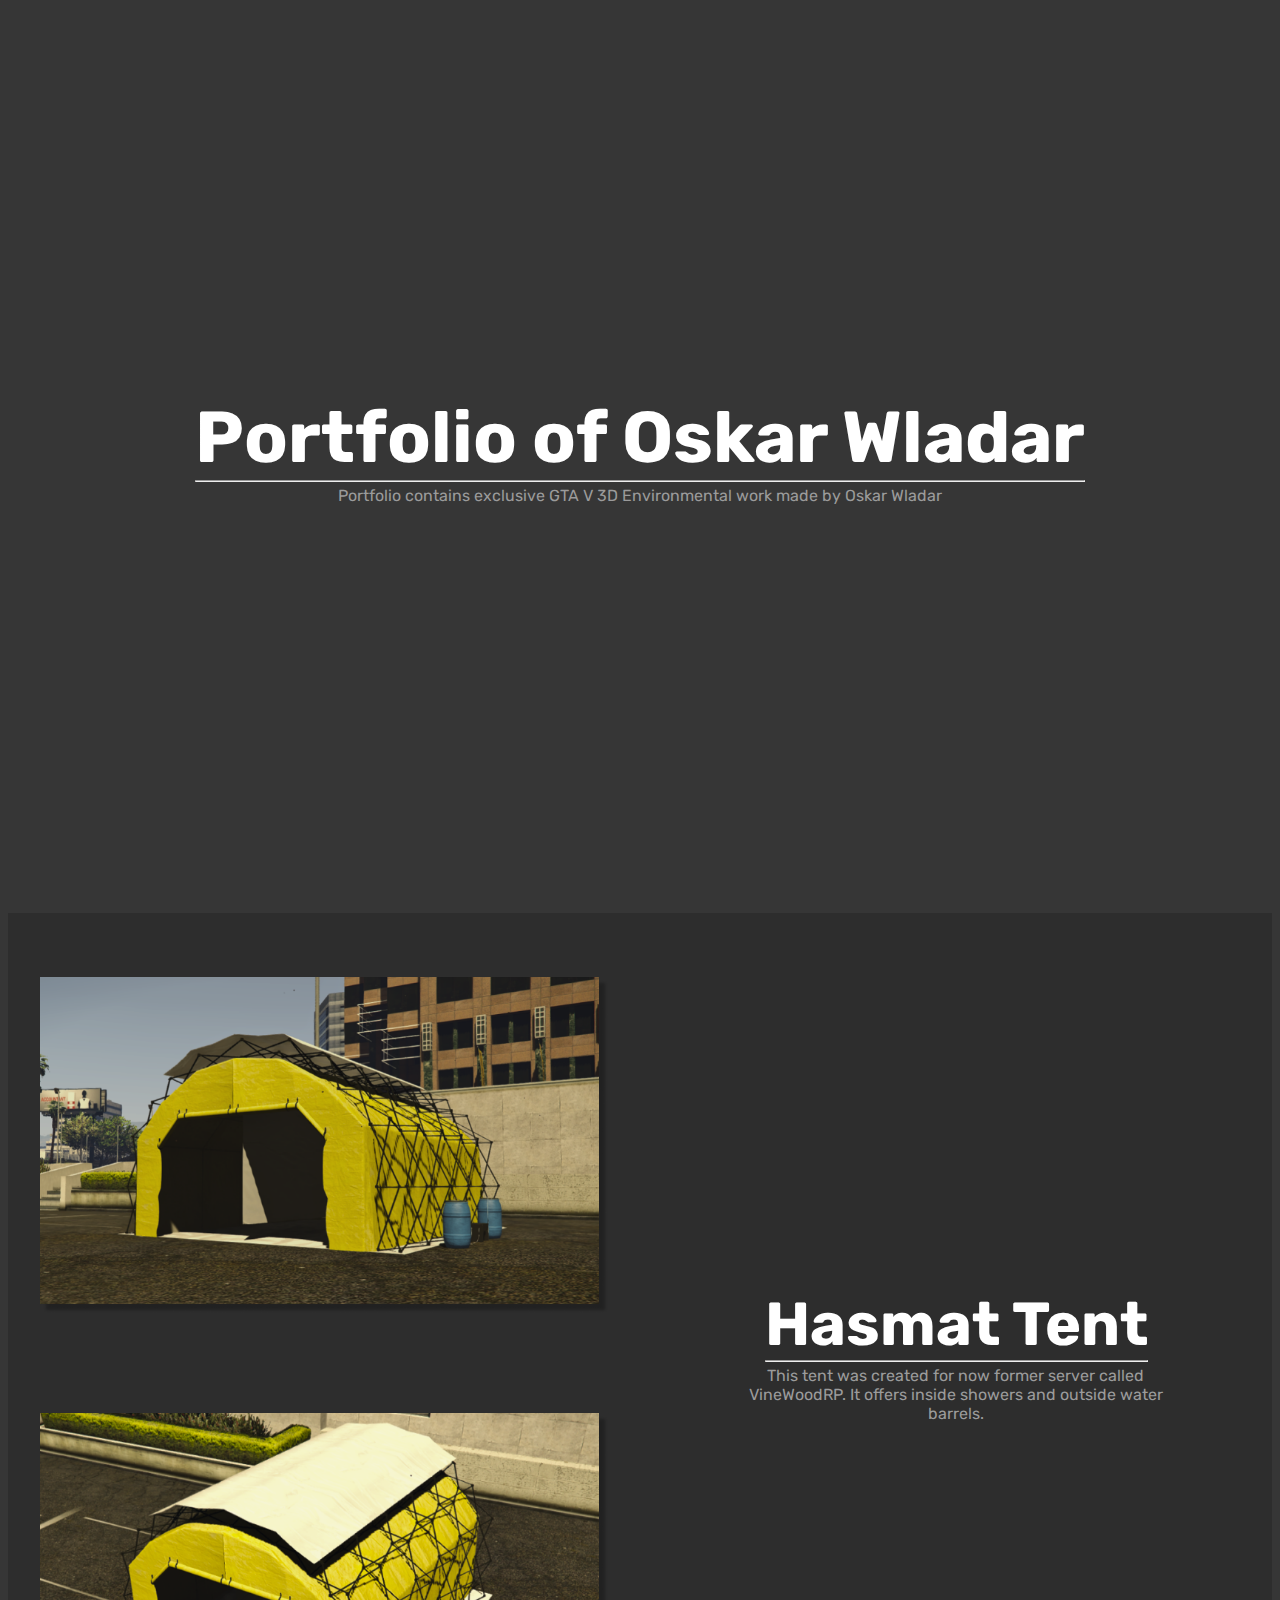
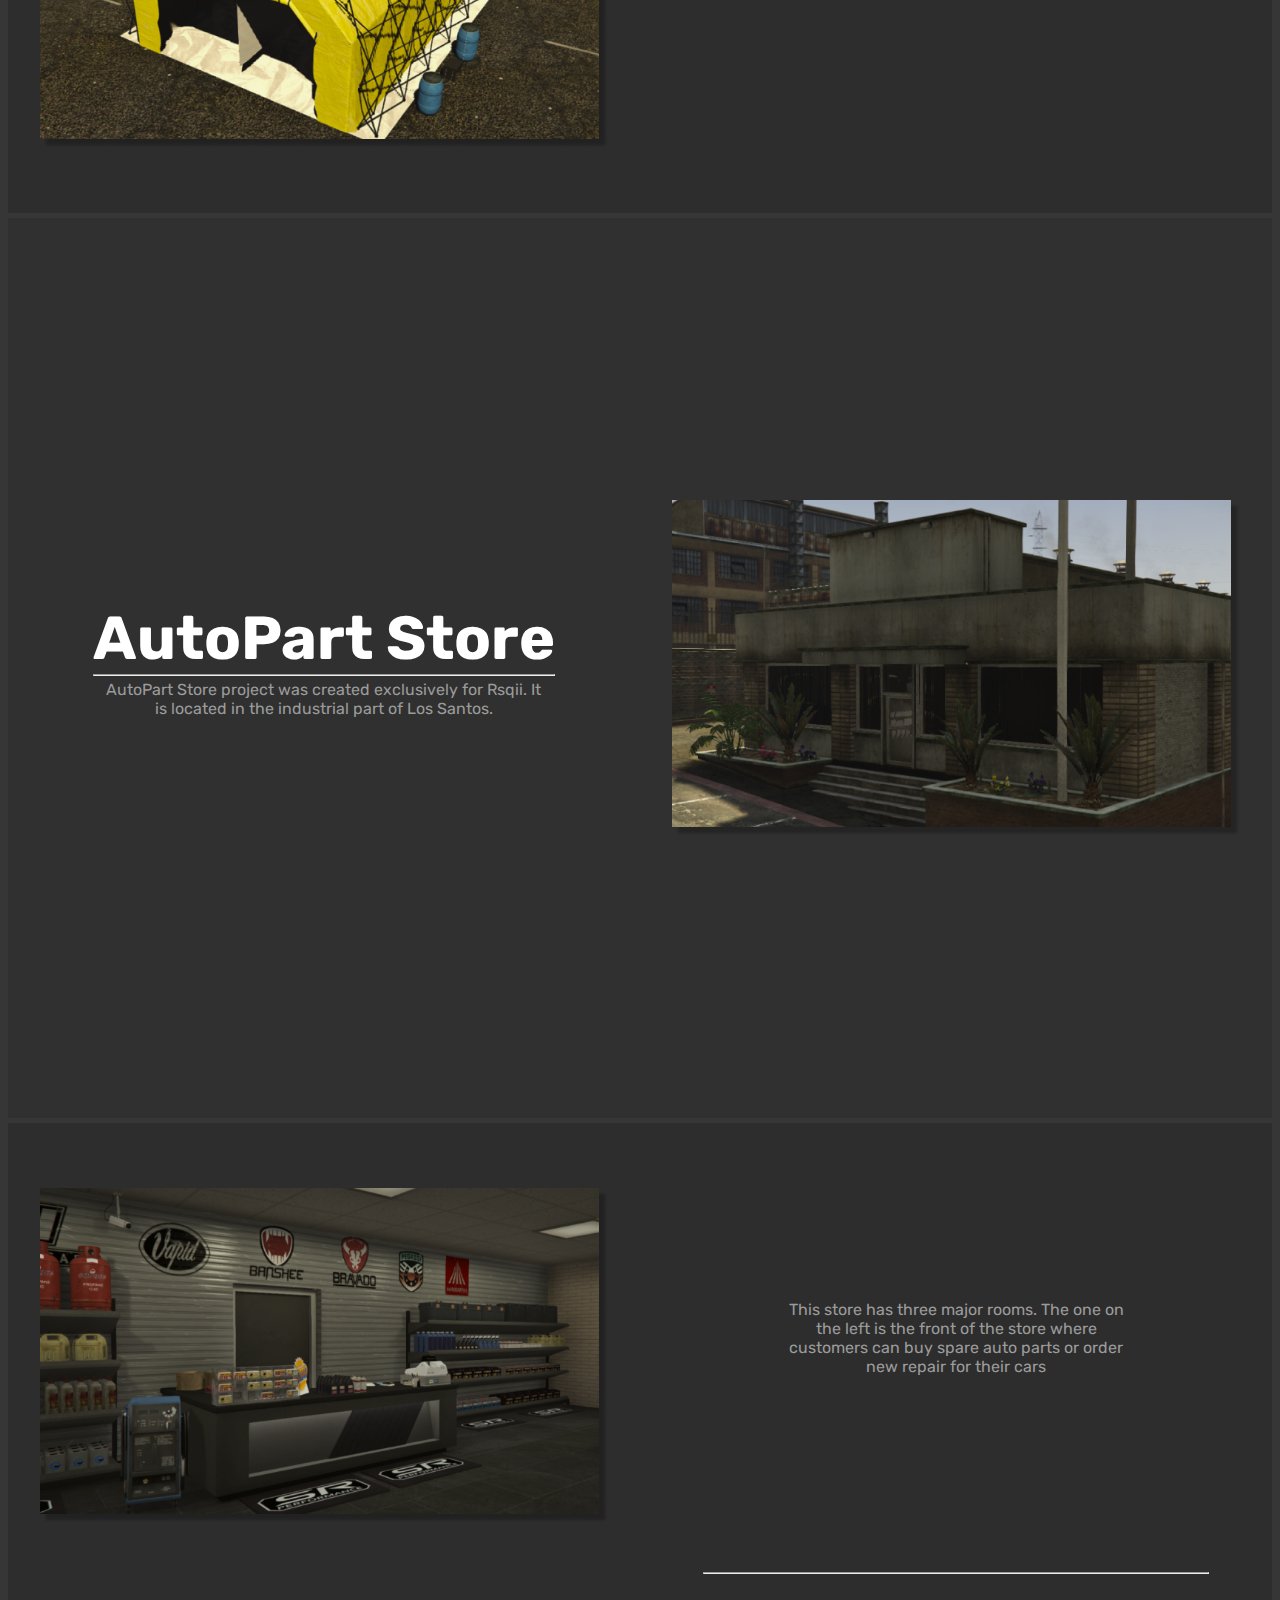
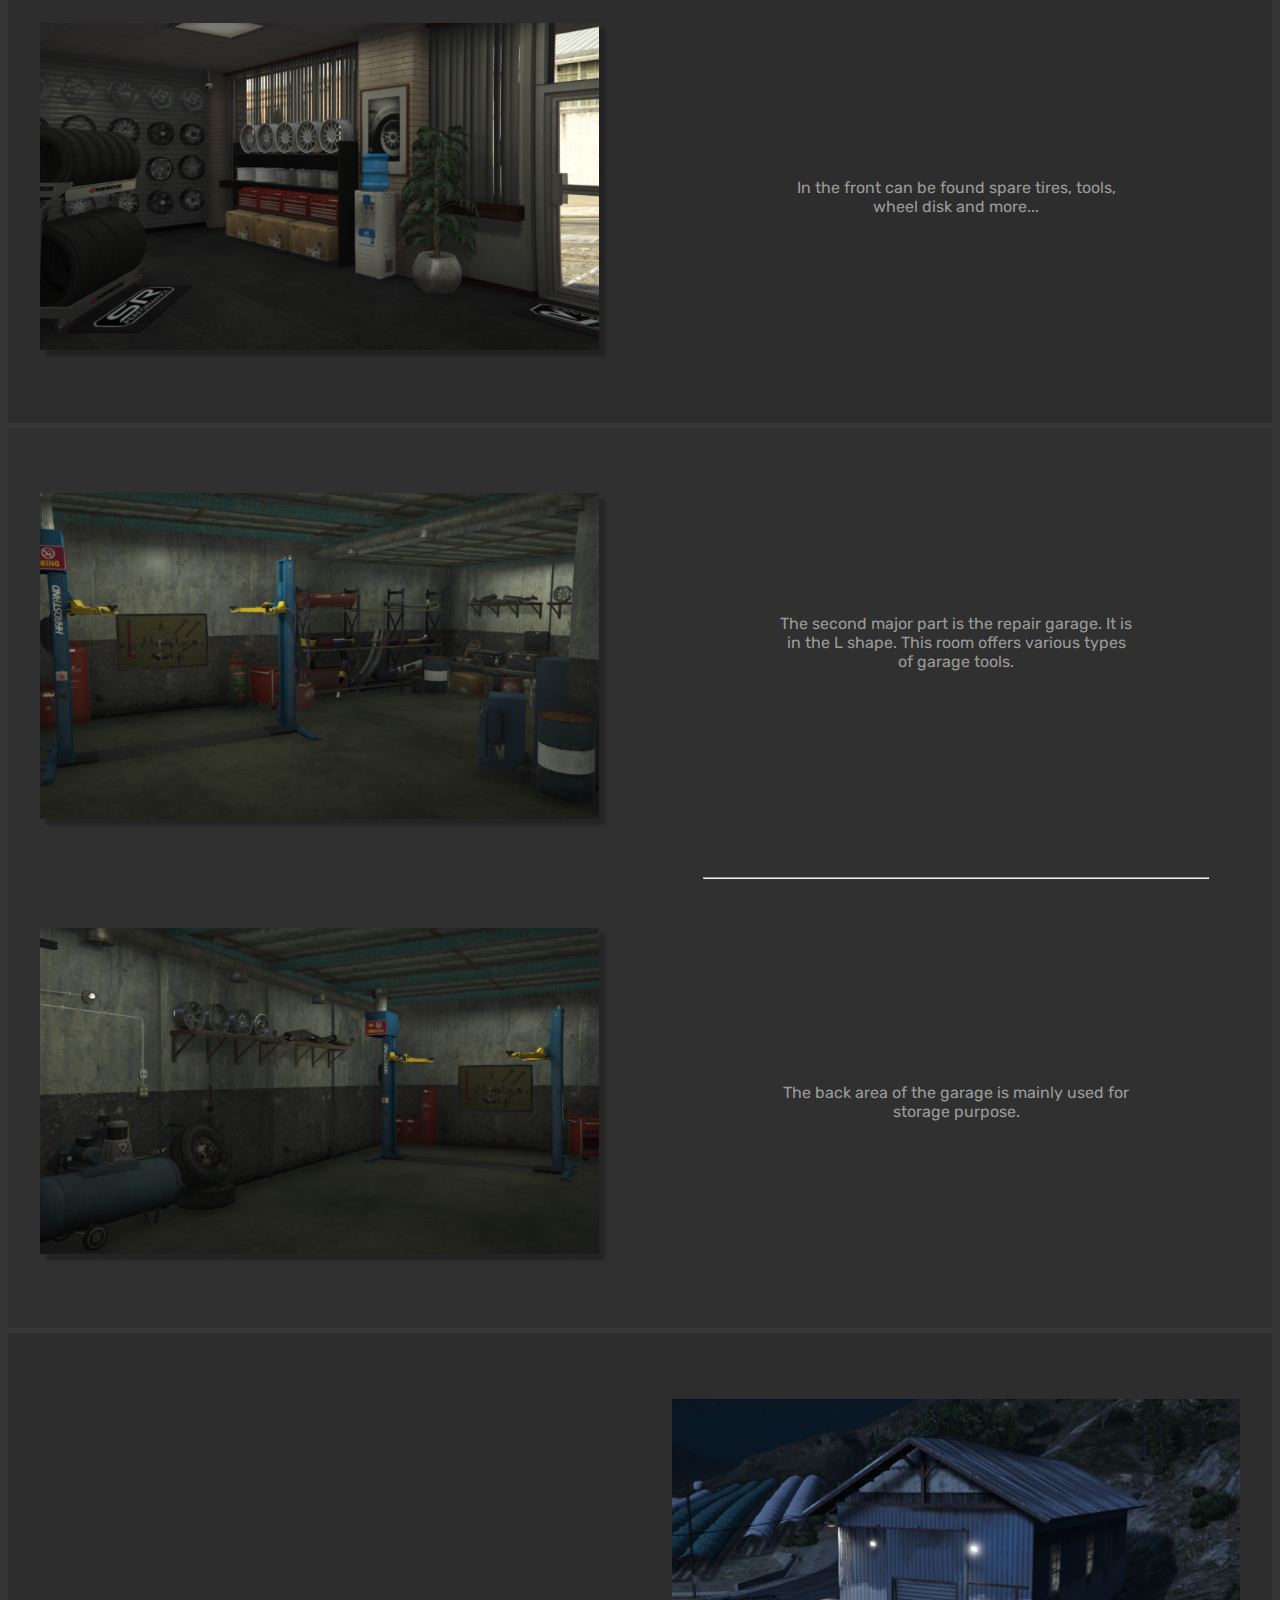
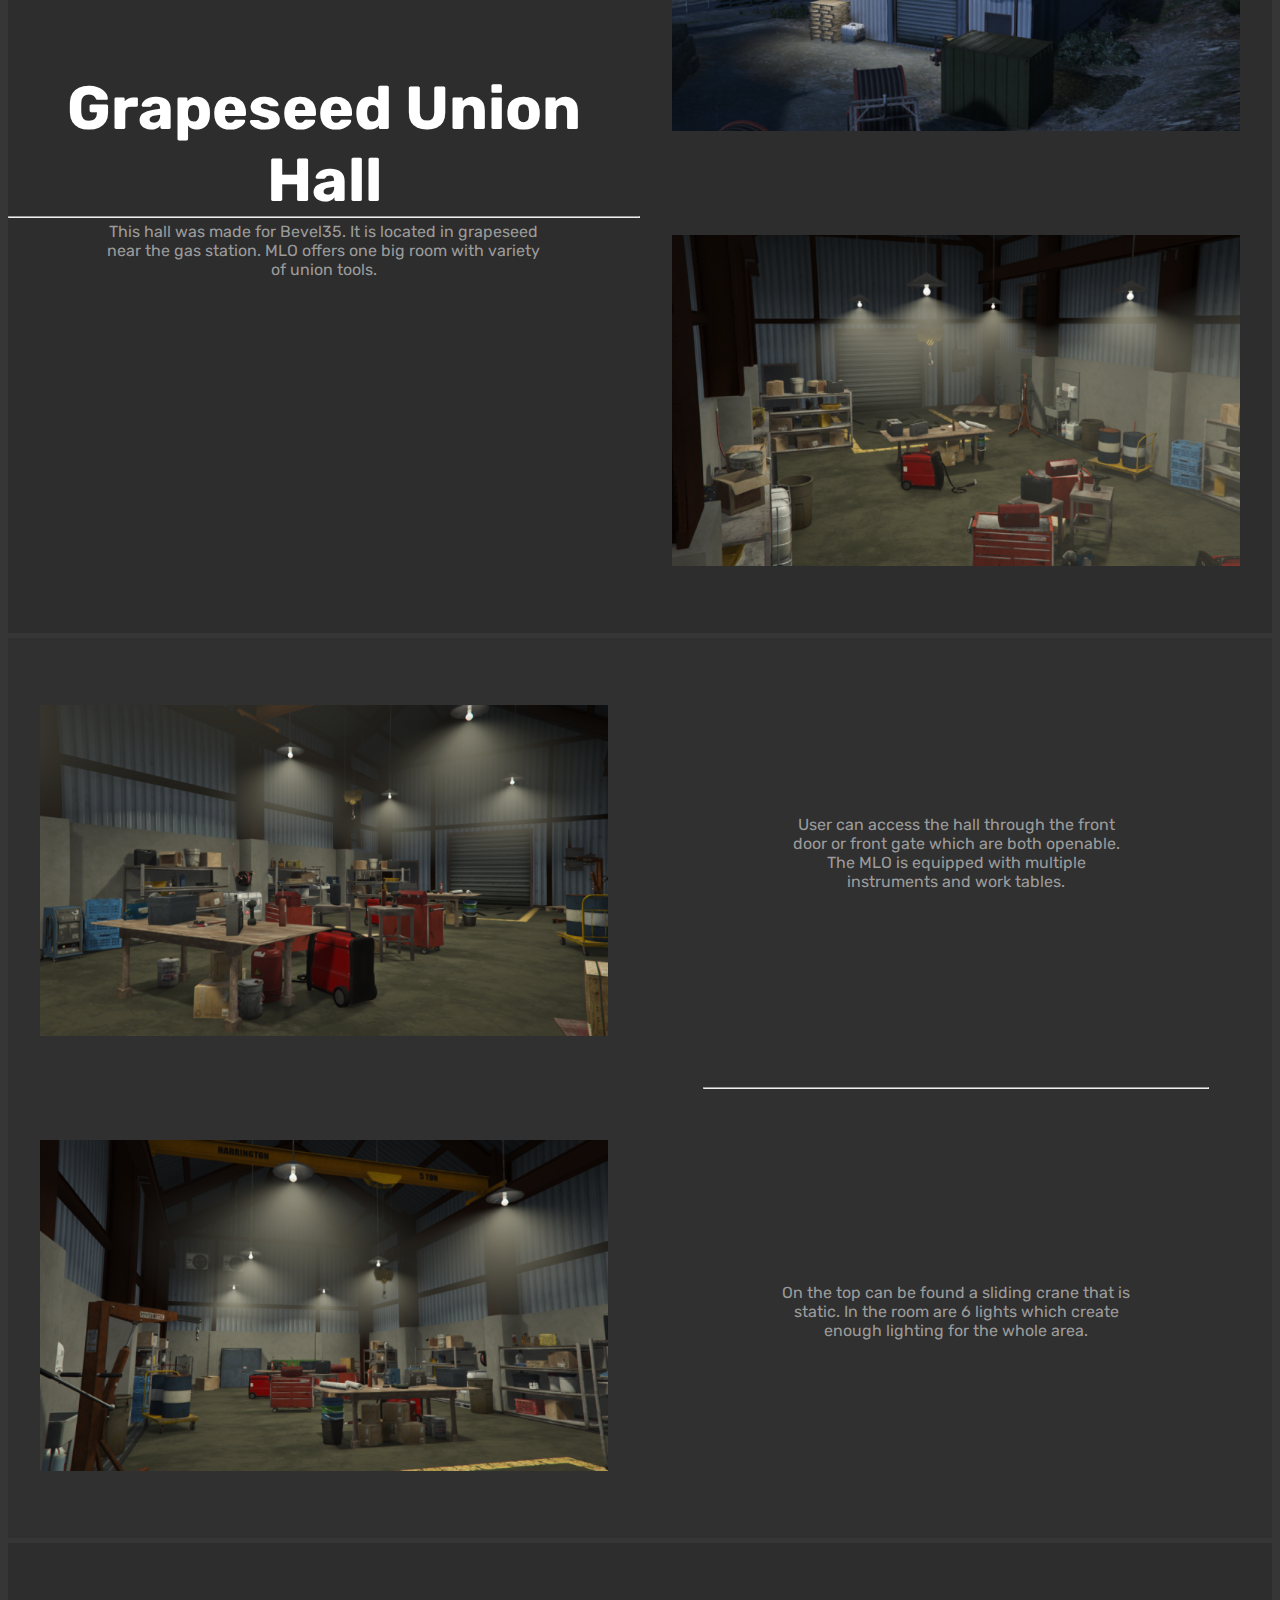
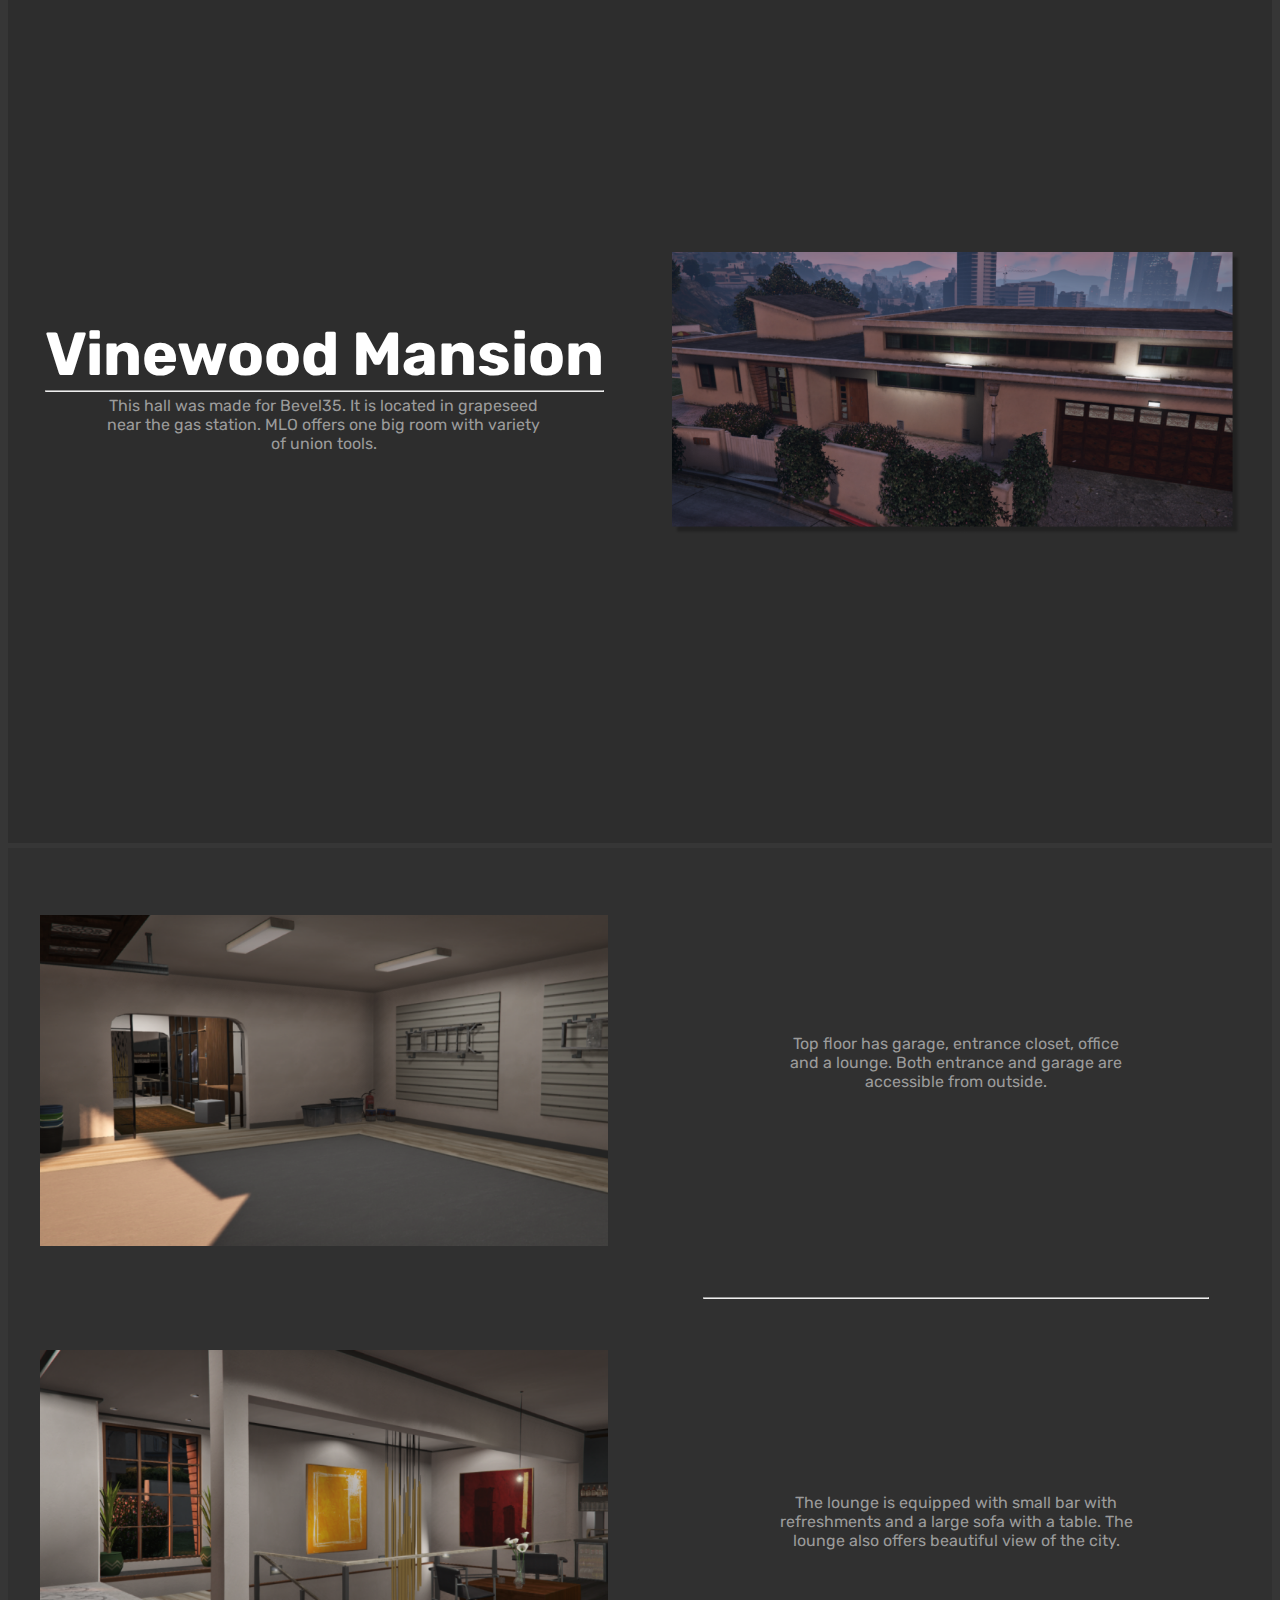
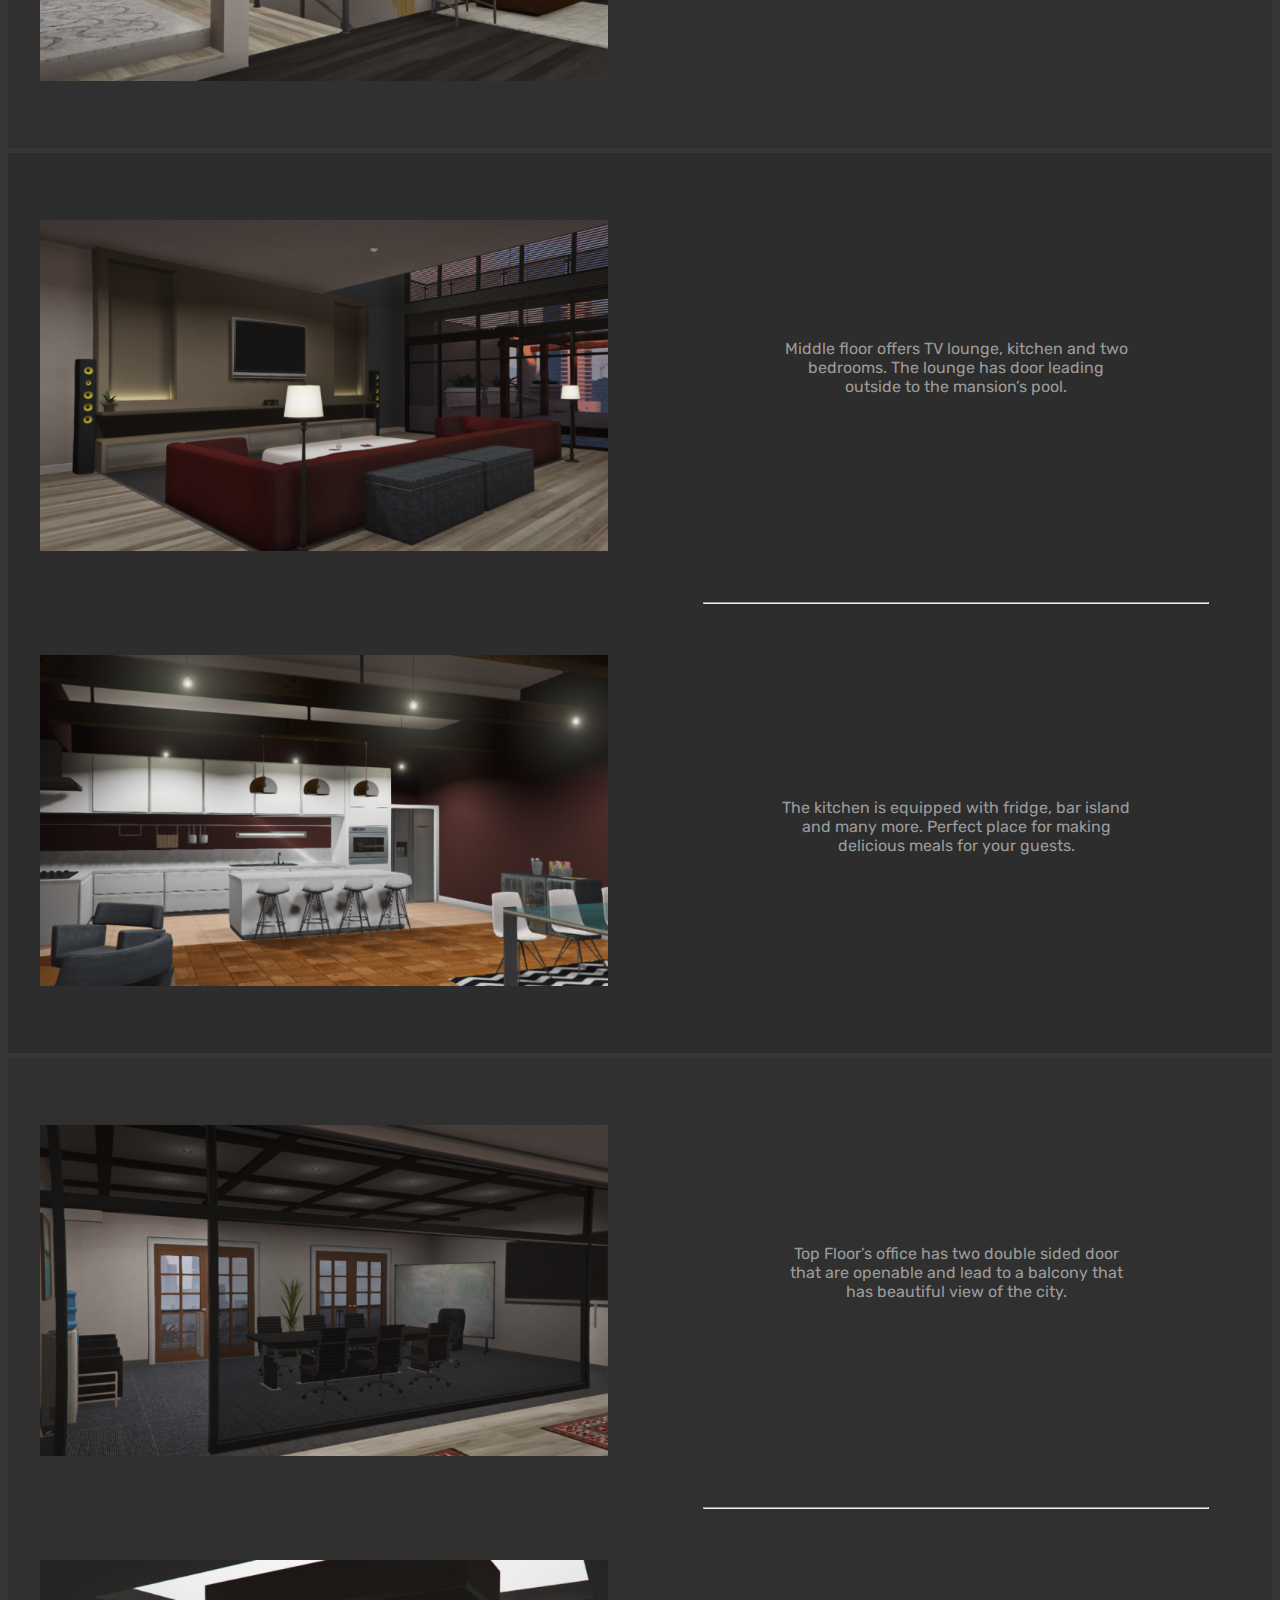
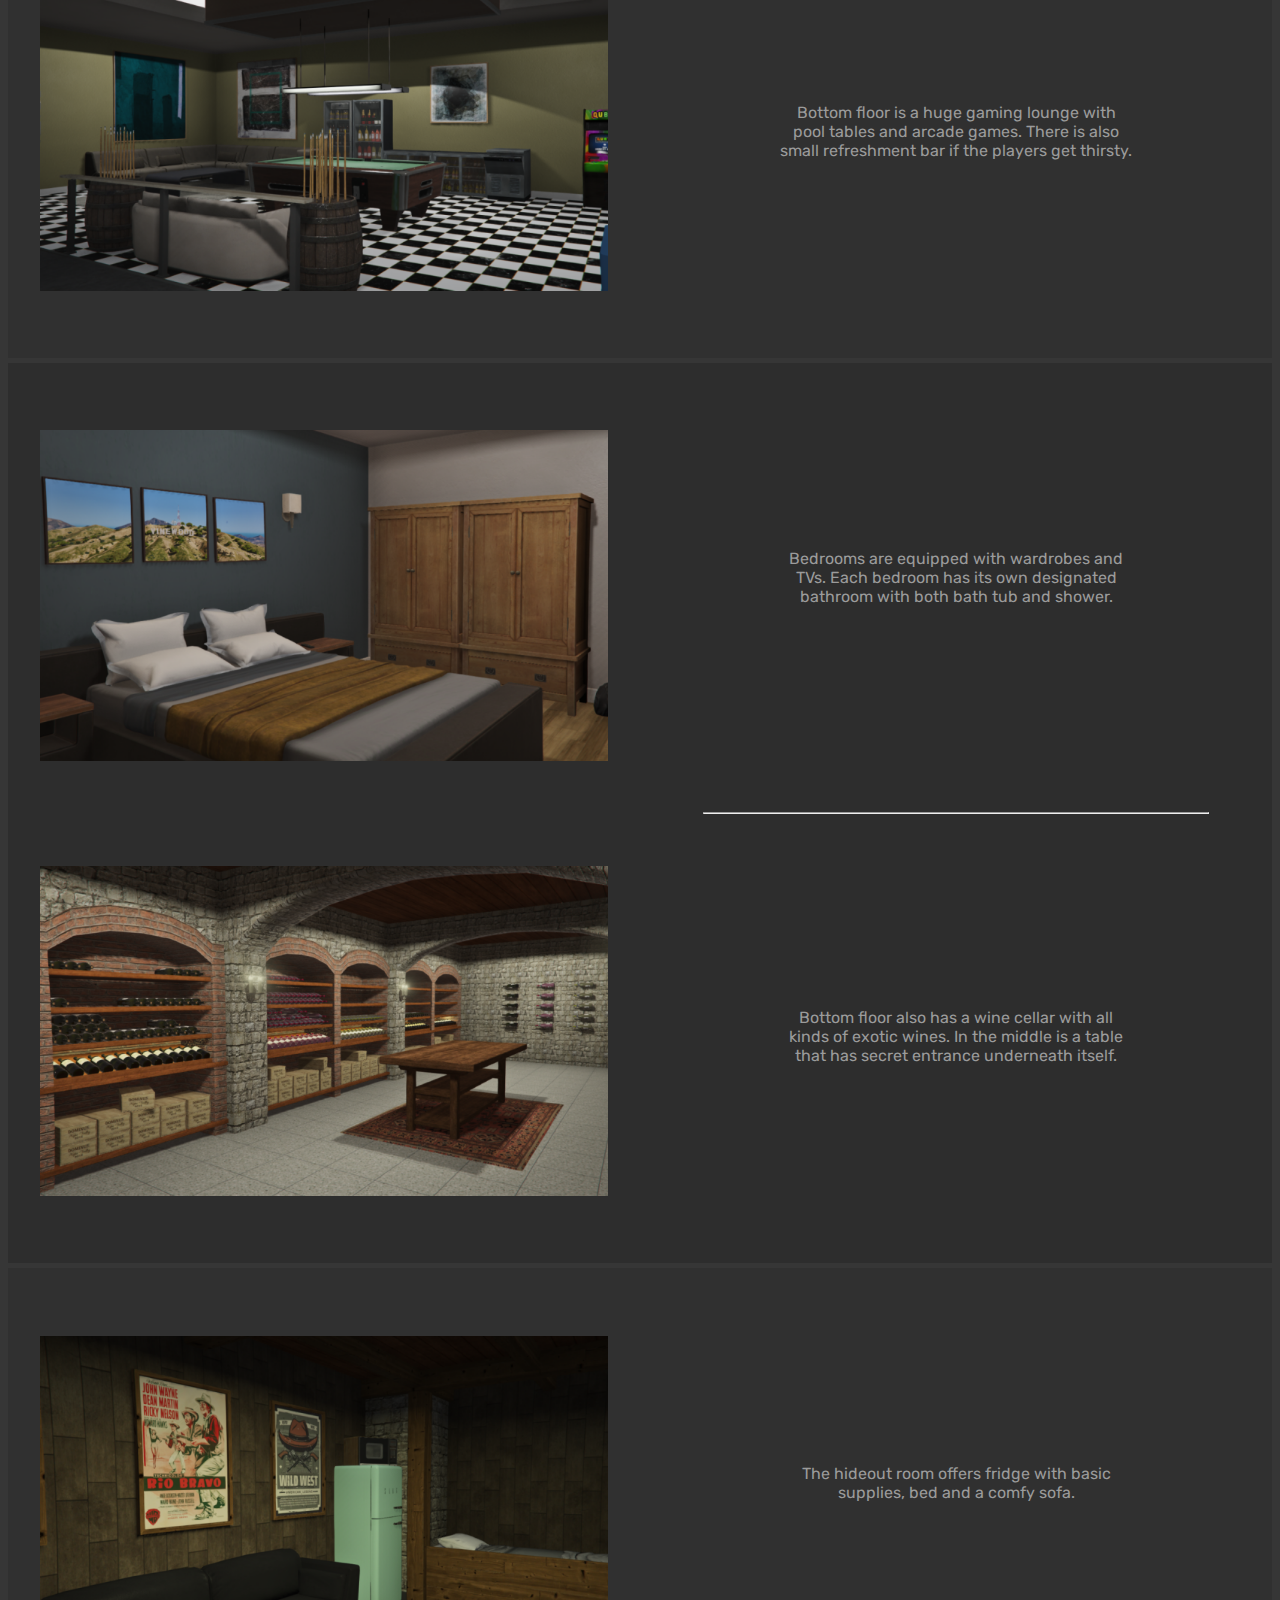
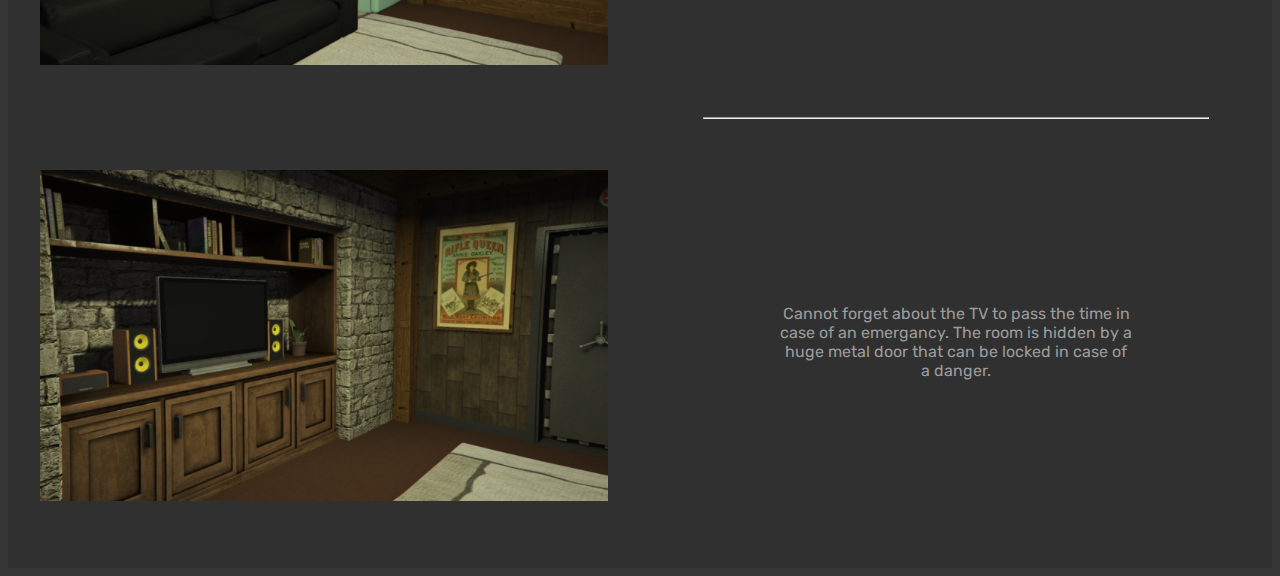
==== commit 920a4ba6: "add script js link" ====
--- a/portfolio/portfolio.html
+++ b/portfolio/portfolio.html
@@ -299,5 +299,6 @@
             </div>
         </div>
     </section>
+    <script src="script.js"></script>
 </body>
 </html>--- a/portfolio/portfolio.css
+++ b/portfolio/portfolio.css
@@ -26,7 +26,7 @@
     text-align: center;
 }
 #main h1{
-    font-size: 4em;
+    font-size: 4.5em;
 }
 #main .desc{
     width: auto;
@@ -50,6 +50,7 @@
 .header h1{
     margin: 0;
     padding: 0;
+    font-size: 3.8em;
 }
 .header hr{
     margin: 0;
@@ -97,11 +98,11 @@
 }
 .img-top, .img-bottom{
     flex: 1;
-    max-width: 80%;
-    max-height: 45%;
-    width: 80%;
-    height: 45%;
-    margin: 3%;
+    max-width: 90%;
+    max-height: 47%;
+    width: 90%;
+    height: 47%;
+    margin: 1%;
 }
 .img-top img, .img-bottom img{
     width: 100%;
@@ -110,10 +111,10 @@
 }
 .img-middle{
     flex: 1;
-    max-width: 80%;
-    max-height: 40%;
-    width: 80%;
-    height: 40%; 
+    max-width: 90%;
+    max-height: 60%;
+    width: 90%;
+    height: 60%; 
 }
 .img-middle img{
     width: 100%;
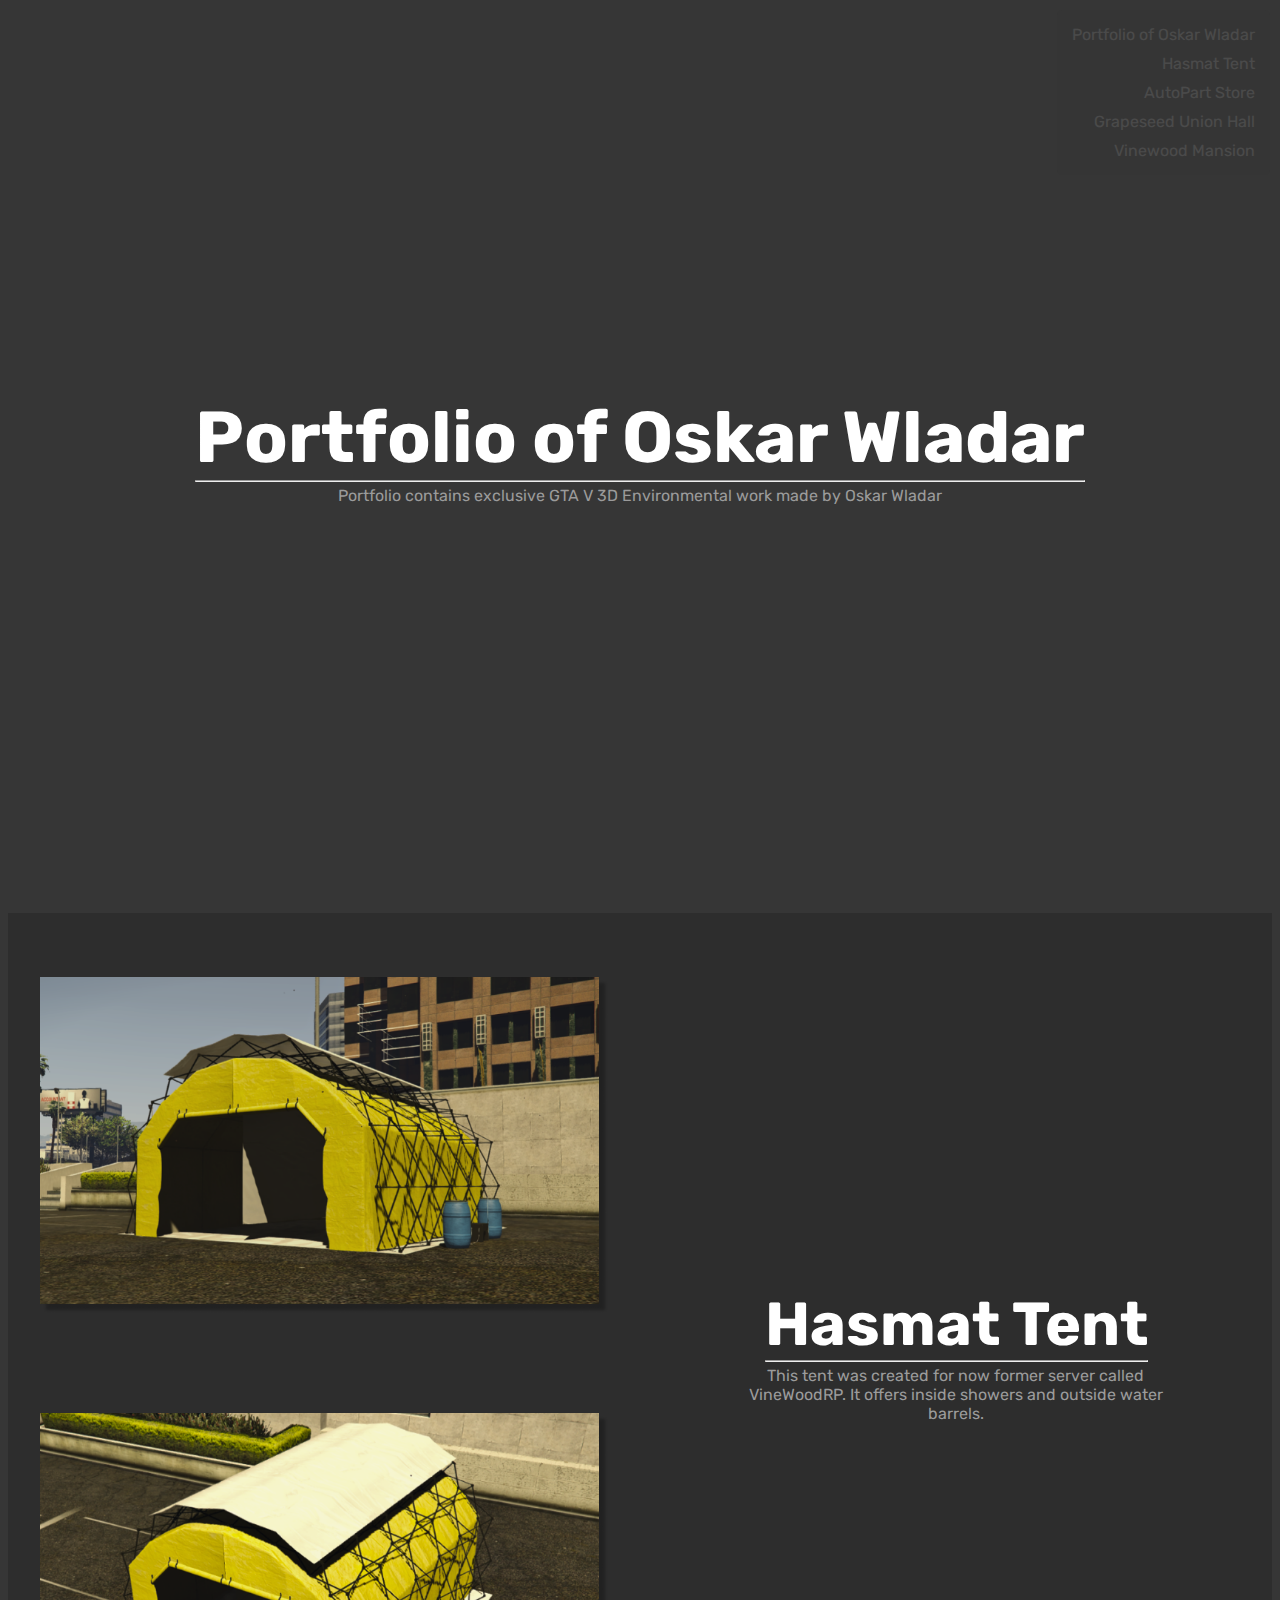
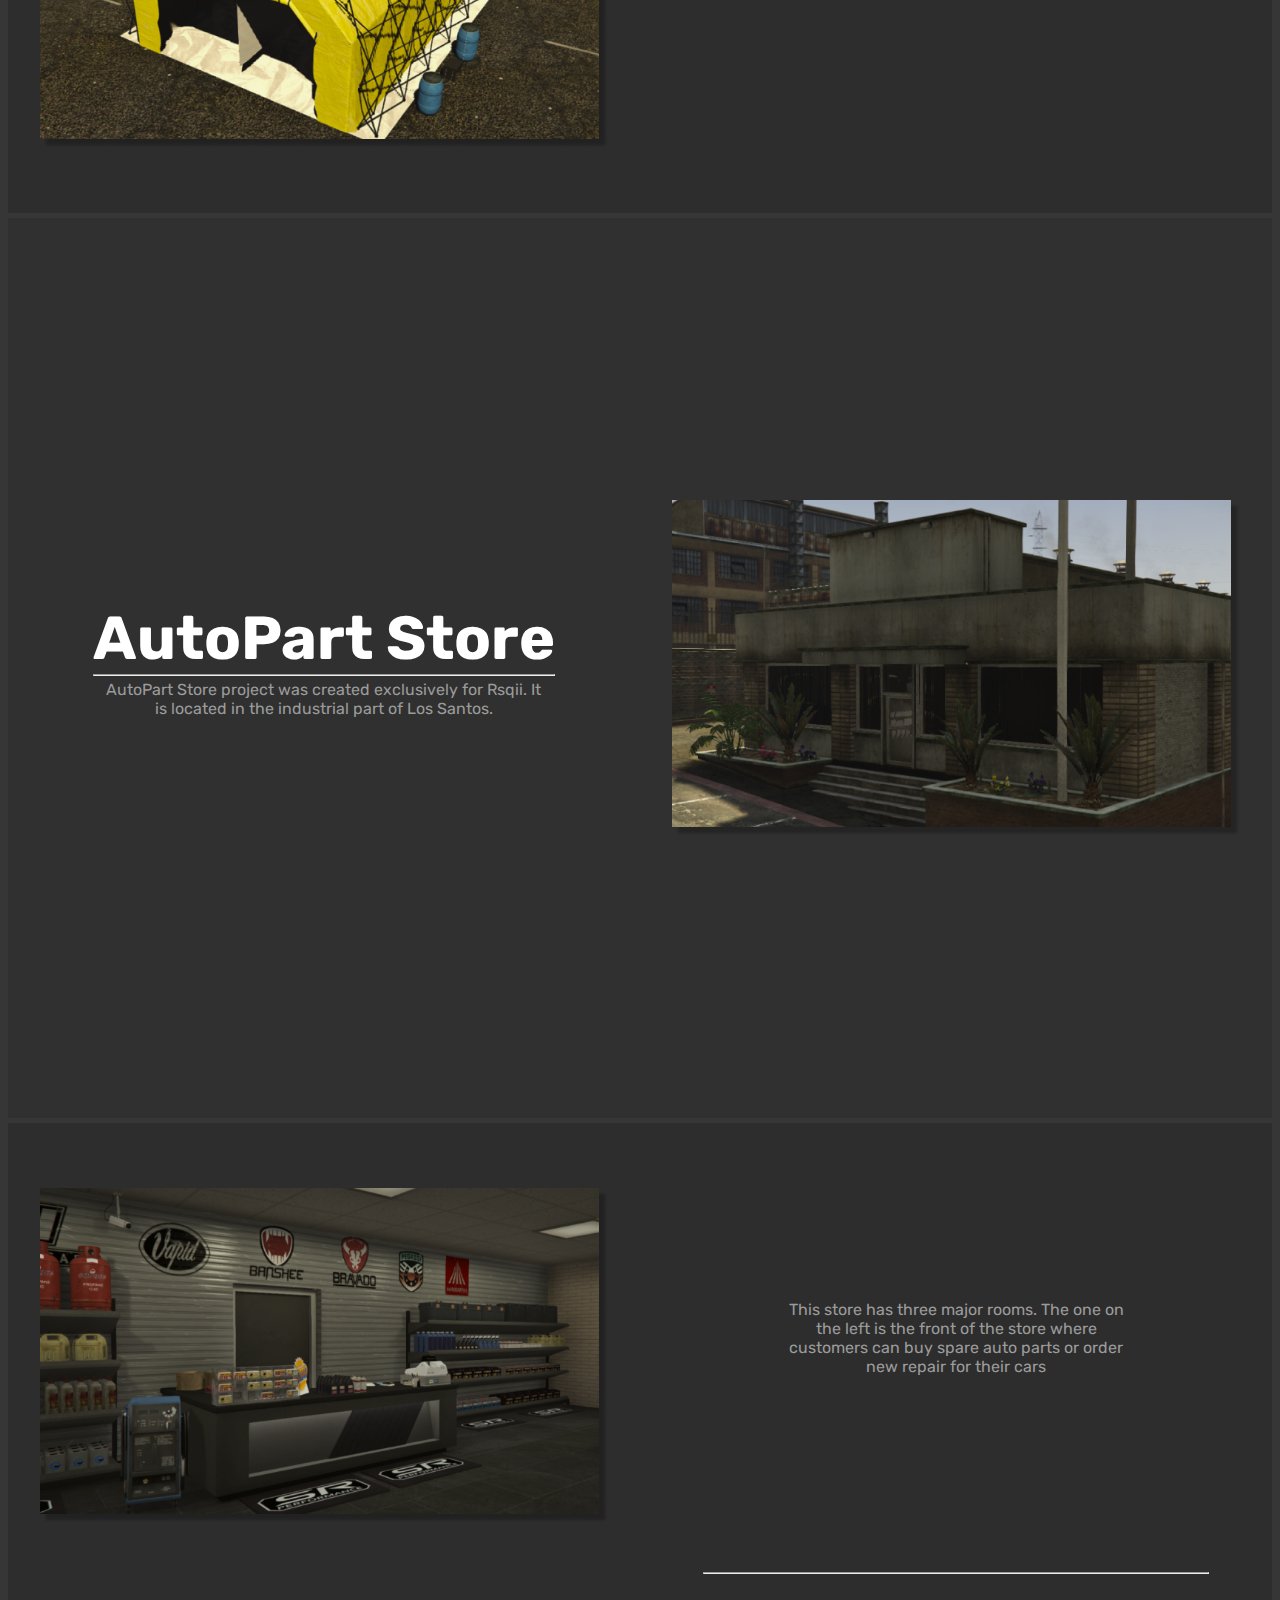
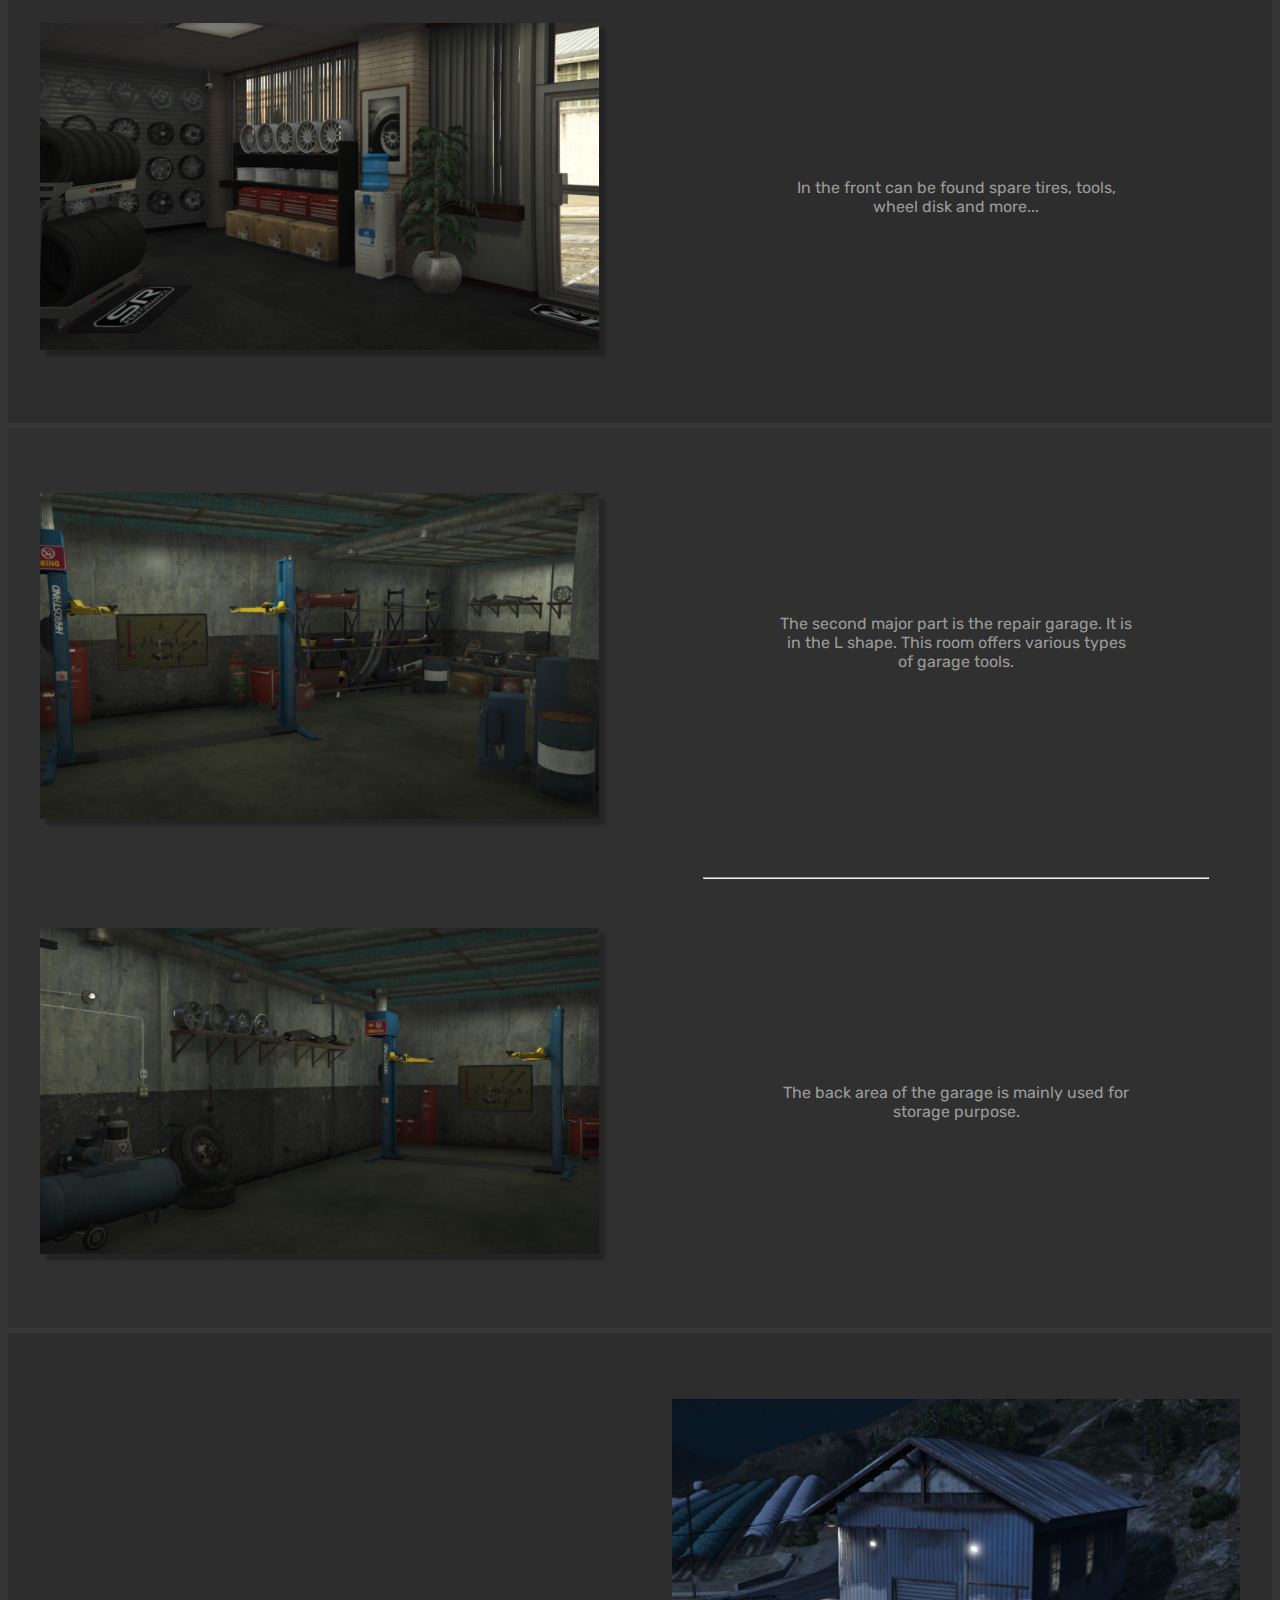
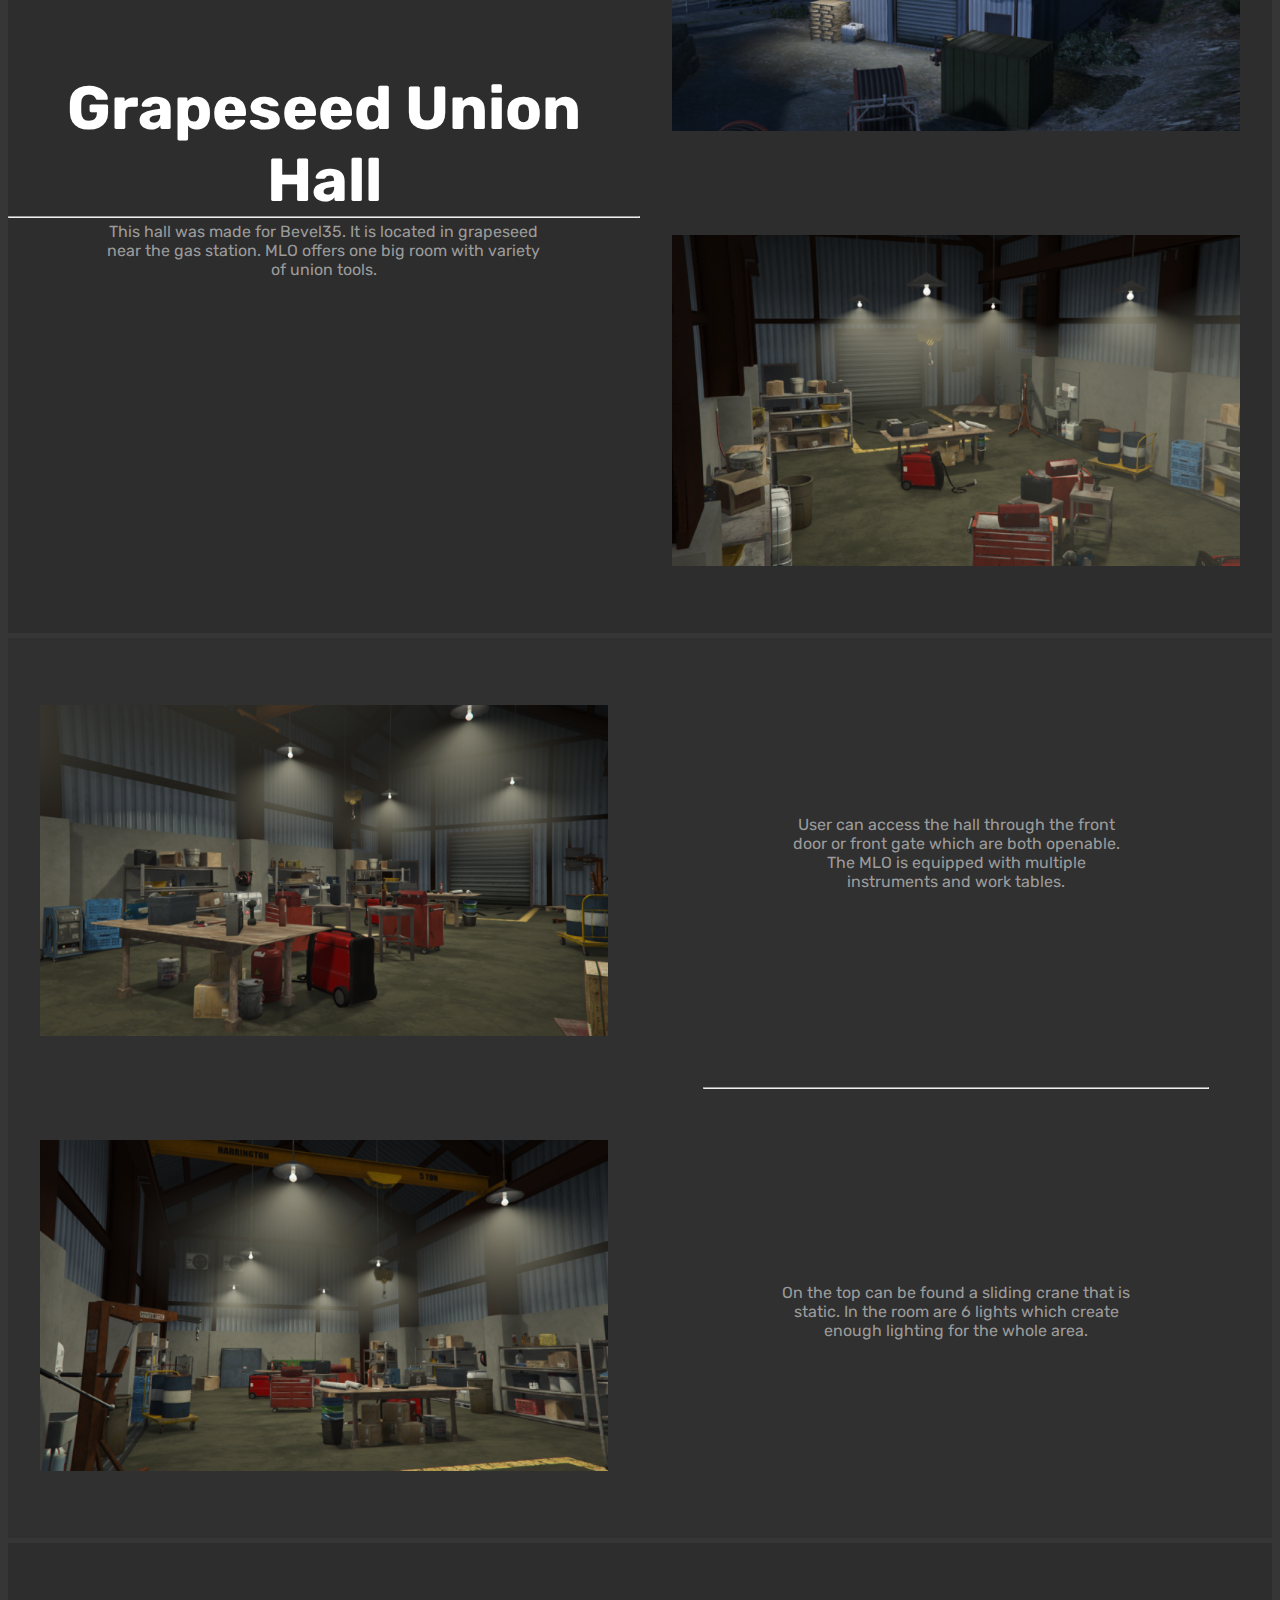
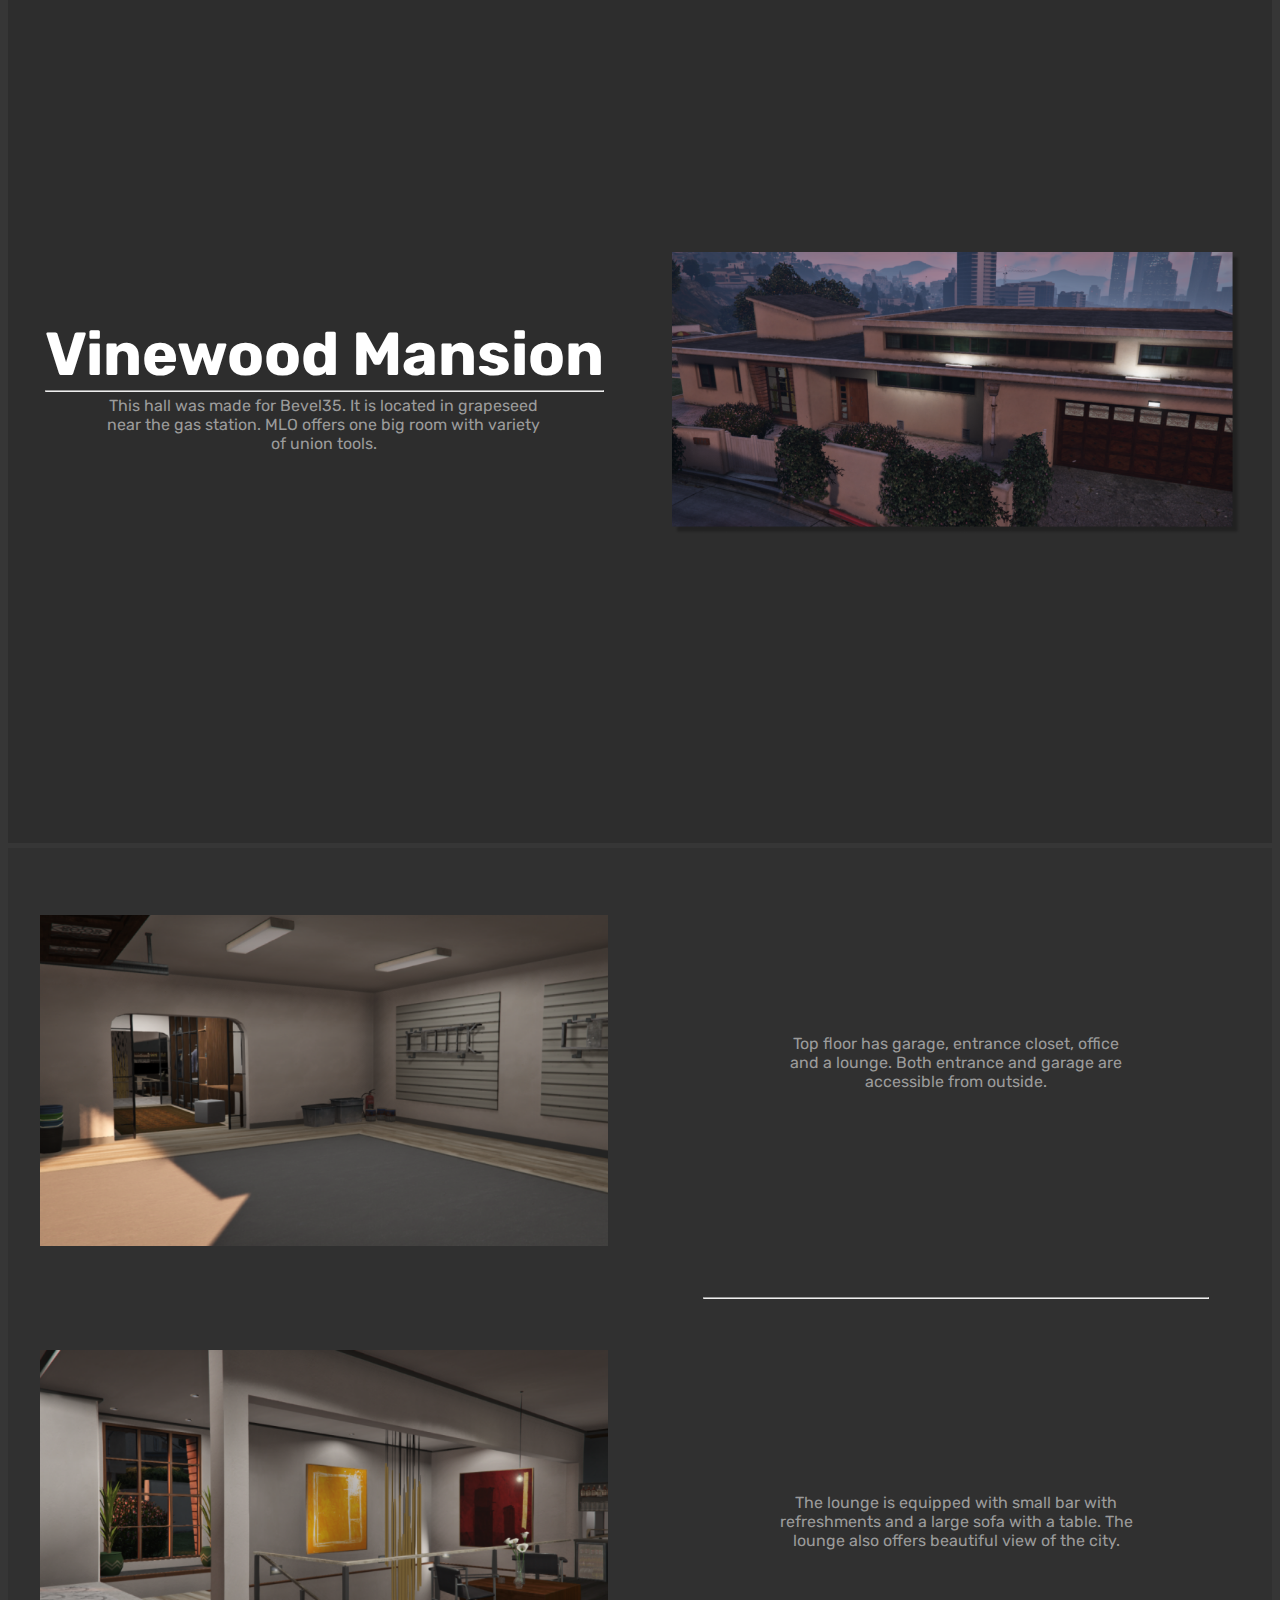
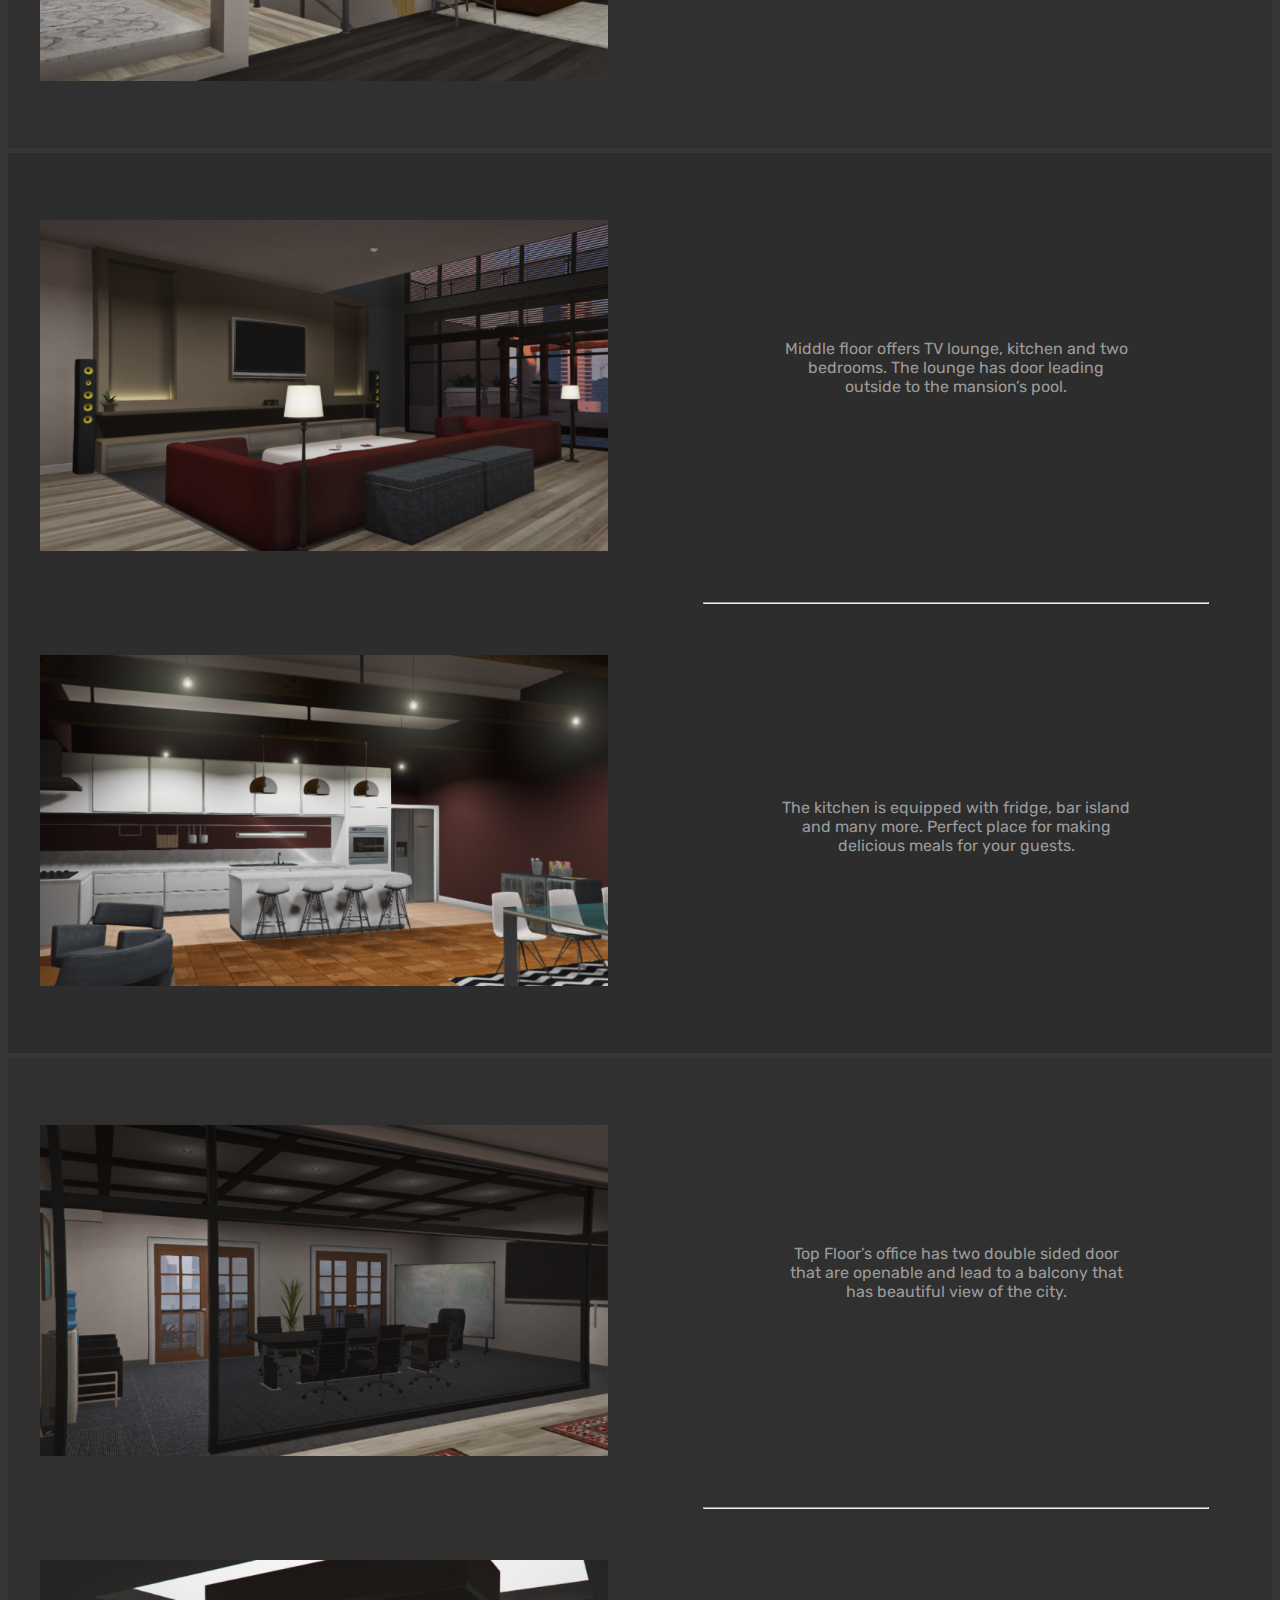
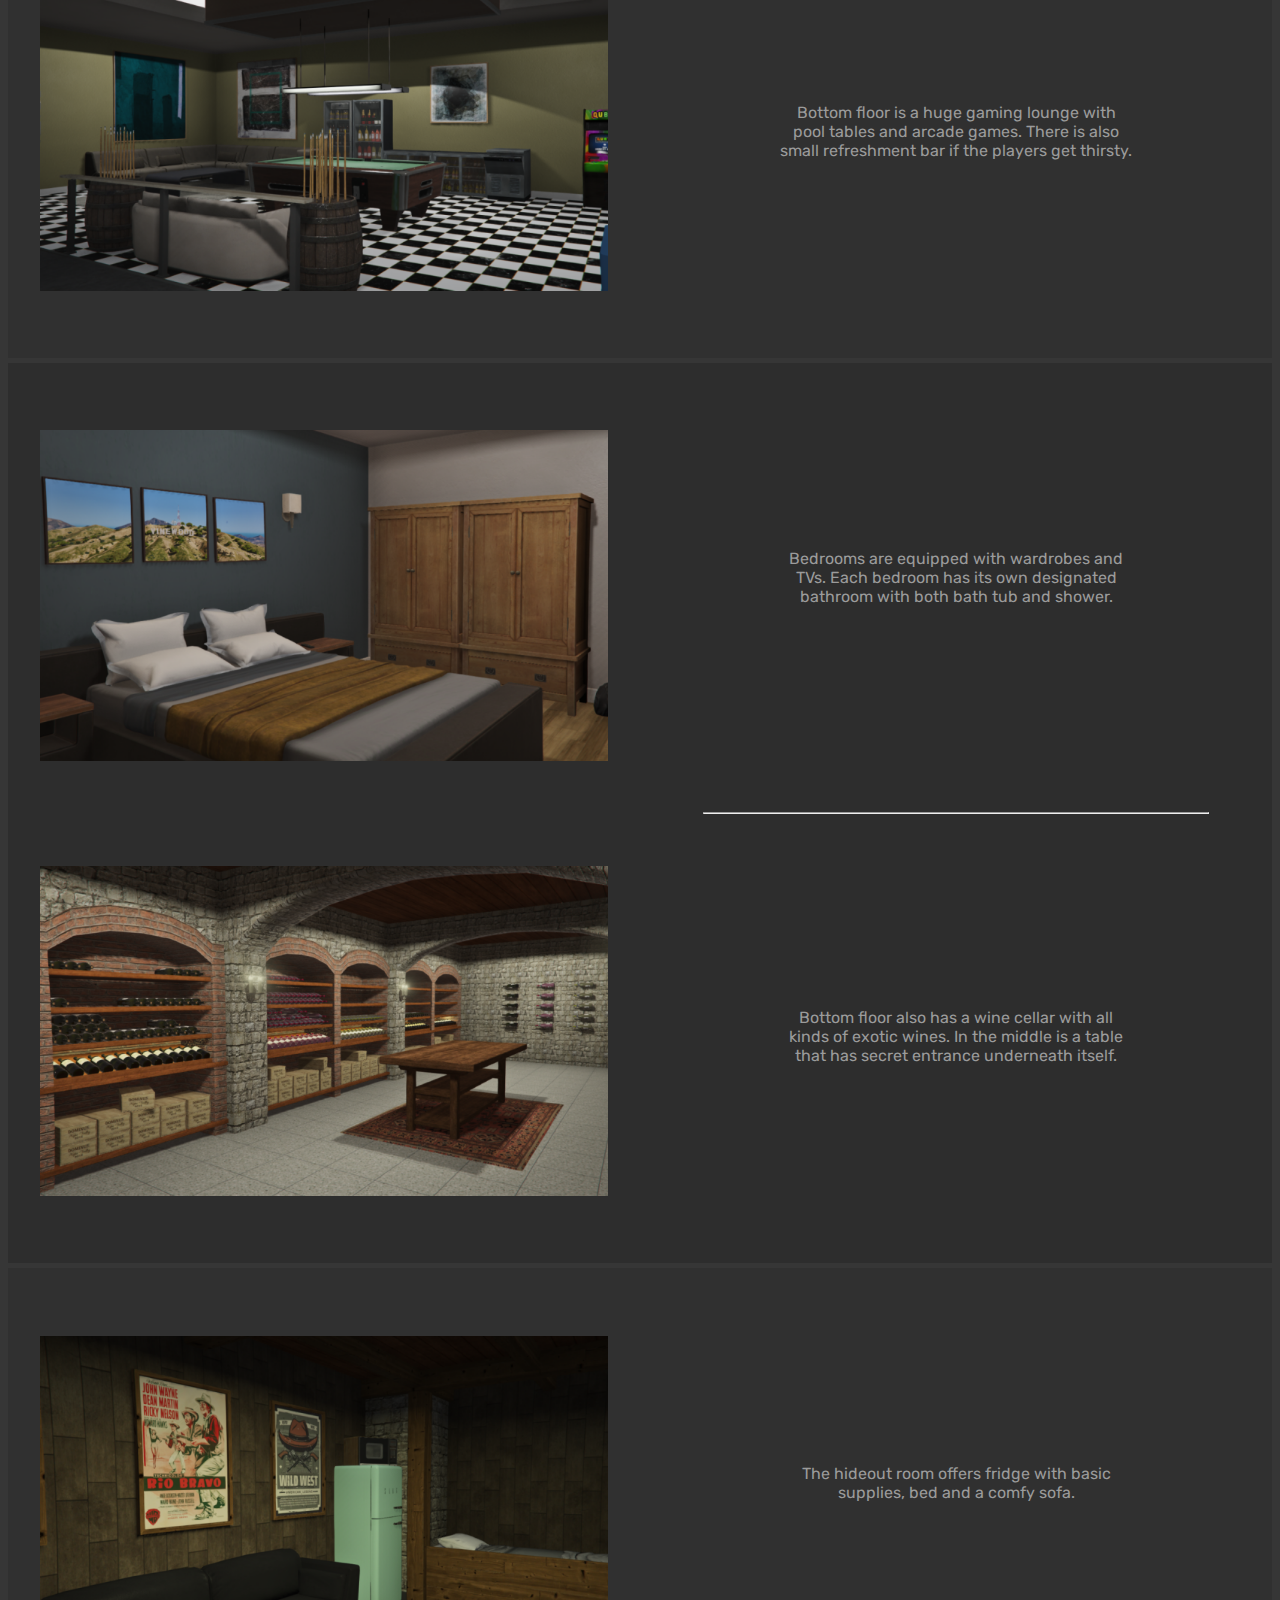
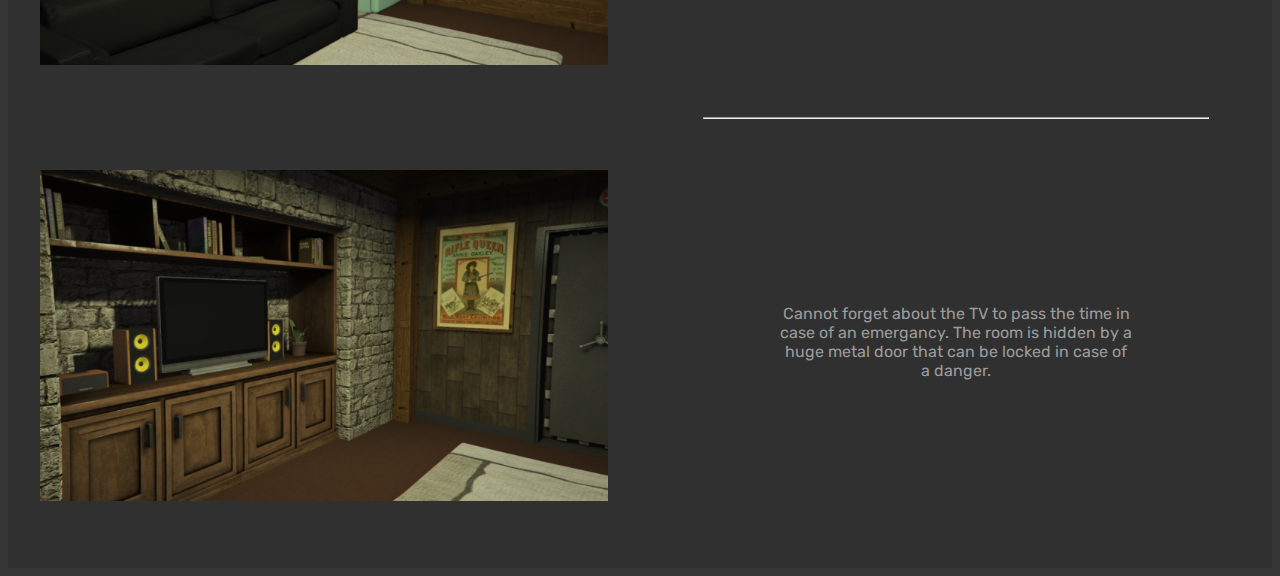
==== commit 9fc7969f: "add nav menu" ====
--- a/portfolio/portfolio.html
+++ b/portfolio/portfolio.html
@@ -299,6 +299,6 @@
             </div>
         </div>
     </section>
-    <script src="script.js"></script>
+    <script src="nav.js"></script>
 </body>
 </html>--- a/portfolio/portfolio.css
+++ b/portfolio/portfolio.css
@@ -121,3 +121,29 @@
     height: 100%;
     object-fit: contain 
 }
+#navMenu {
+    position: fixed;
+    top: 10px;
+    right: 10px;
+    background-color: #333;
+    padding: 10px;
+    border-radius: 5px;
+    display: flex;
+    flex-direction: column;
+    opacity: 0.1;
+}
+#navMenu:hover{
+    opacity: 0.5;
+}
+#navMenu a {
+    color: #fff;
+    text-decoration: none;
+    margin: 5px;
+    cursor: pointer;
+    text-align: right;
+}
+  
+#navMenu a:hover {
+    opacity: 0.85;
+    font-weight: bold;
+}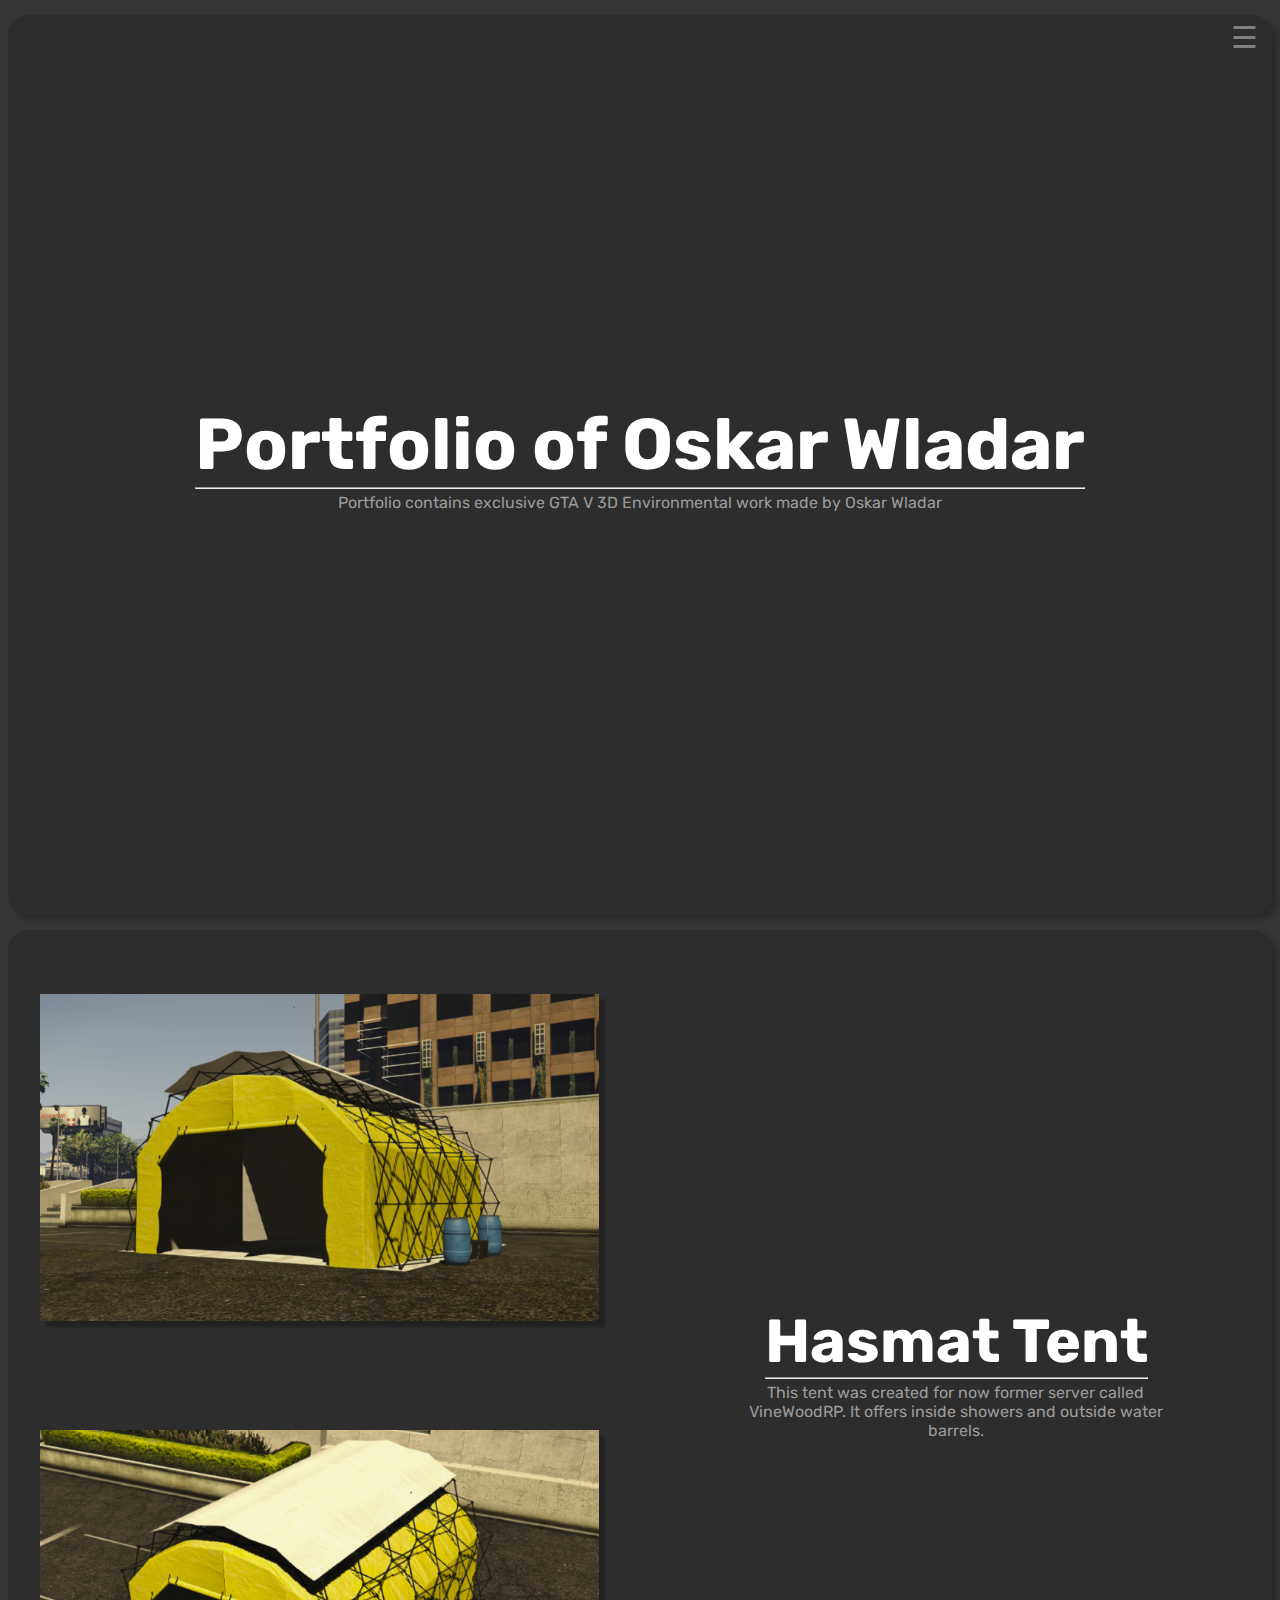
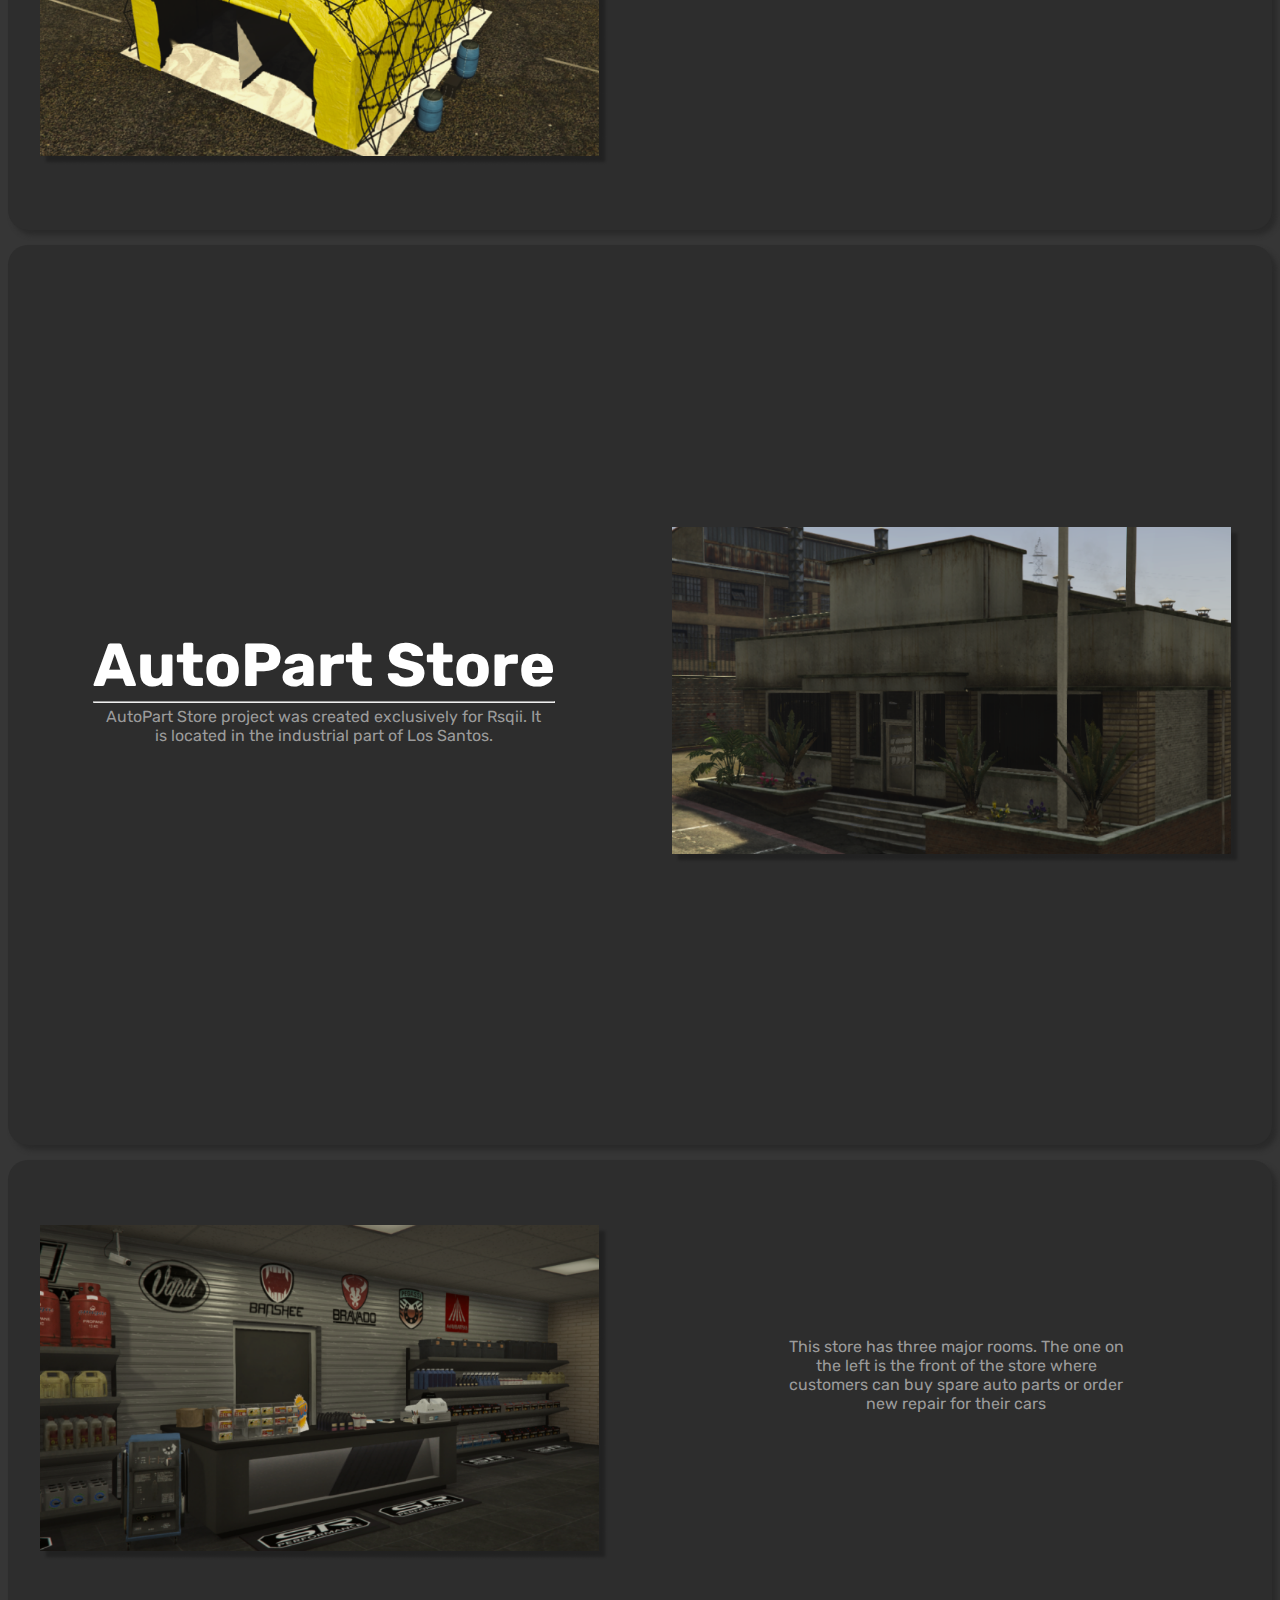
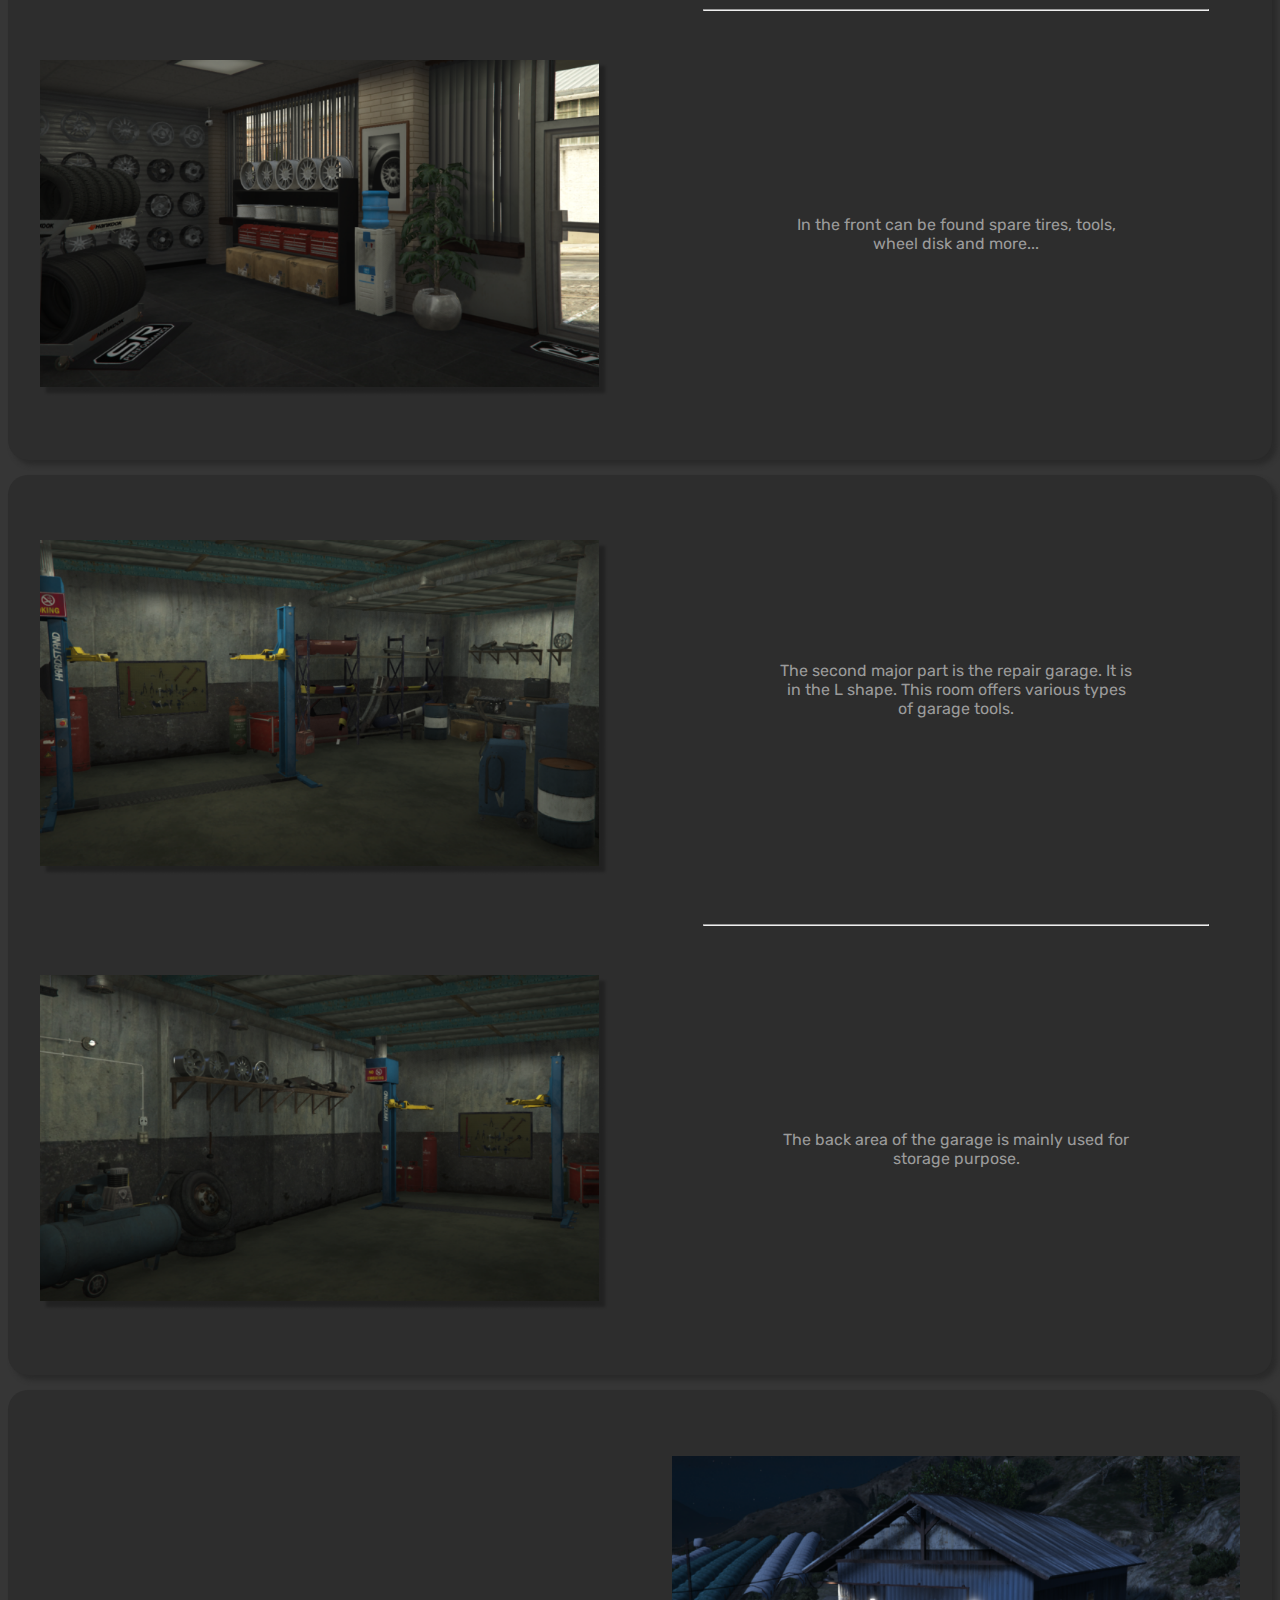
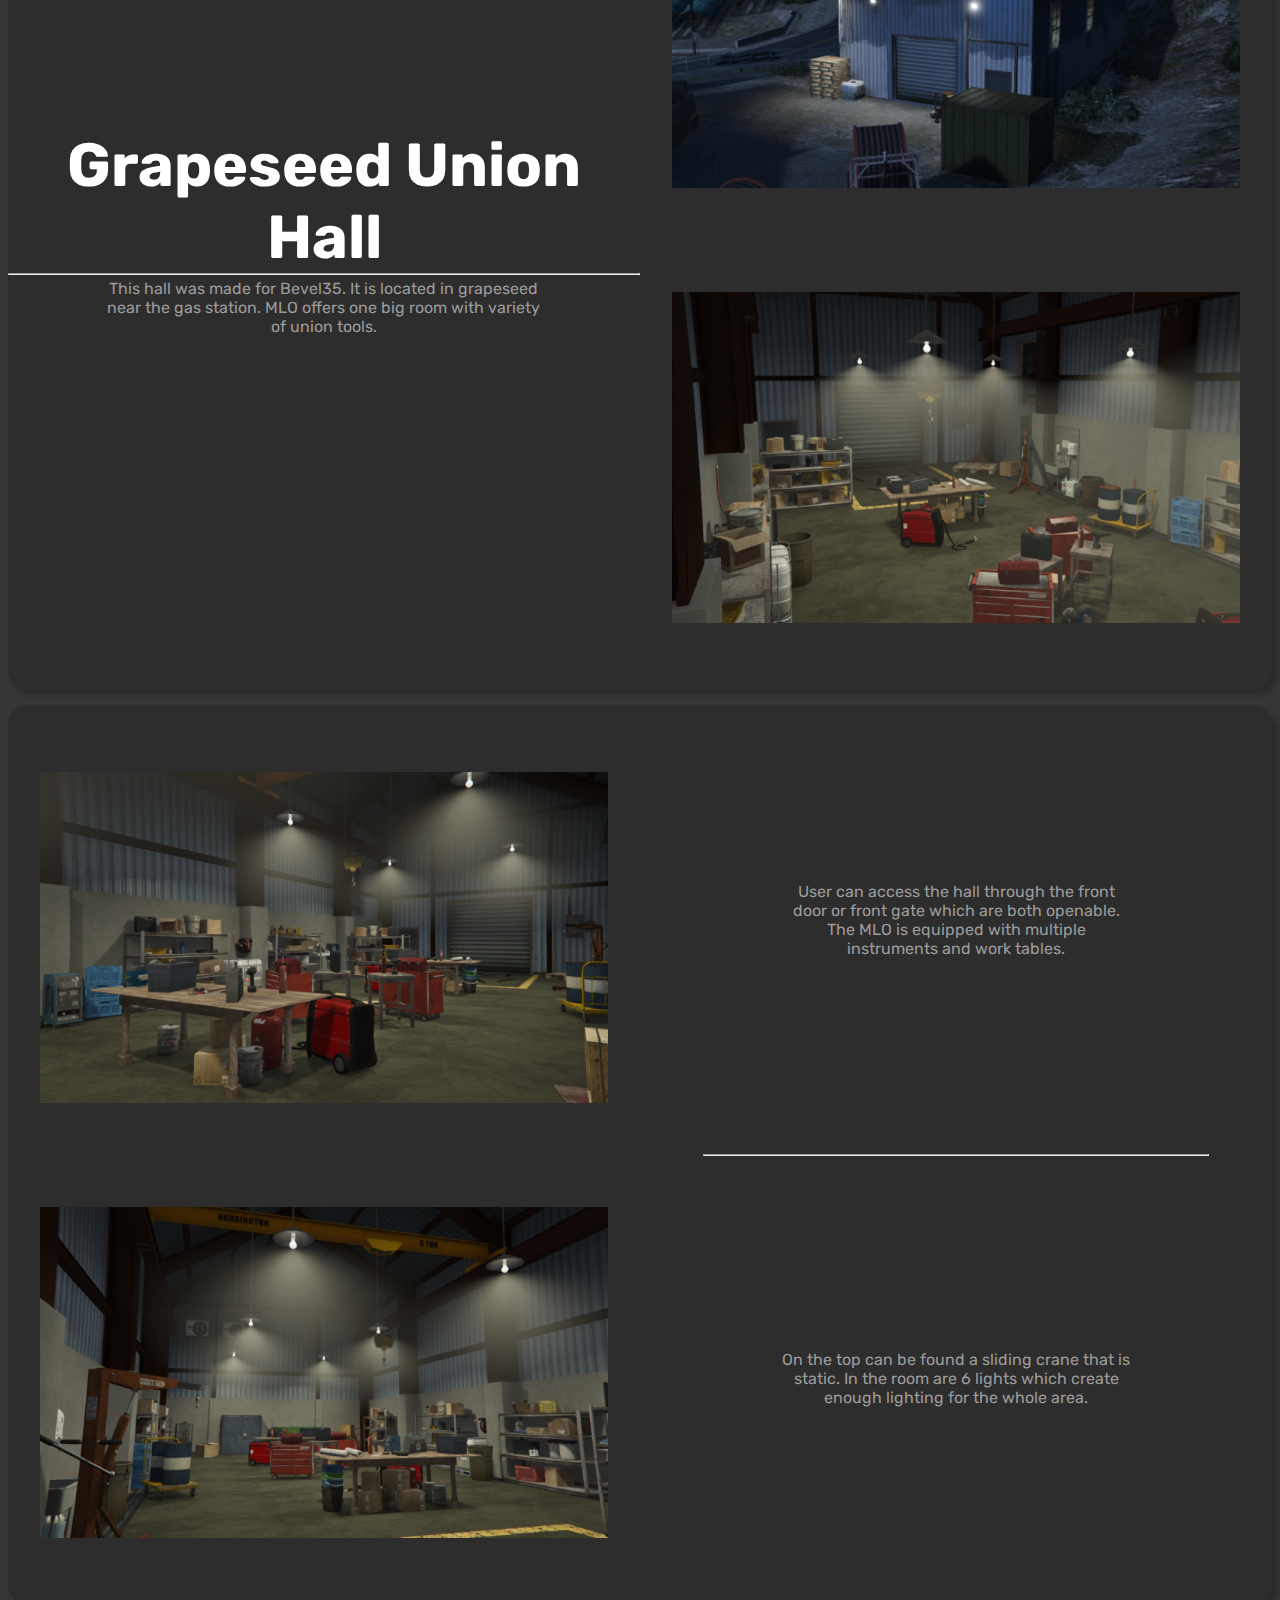
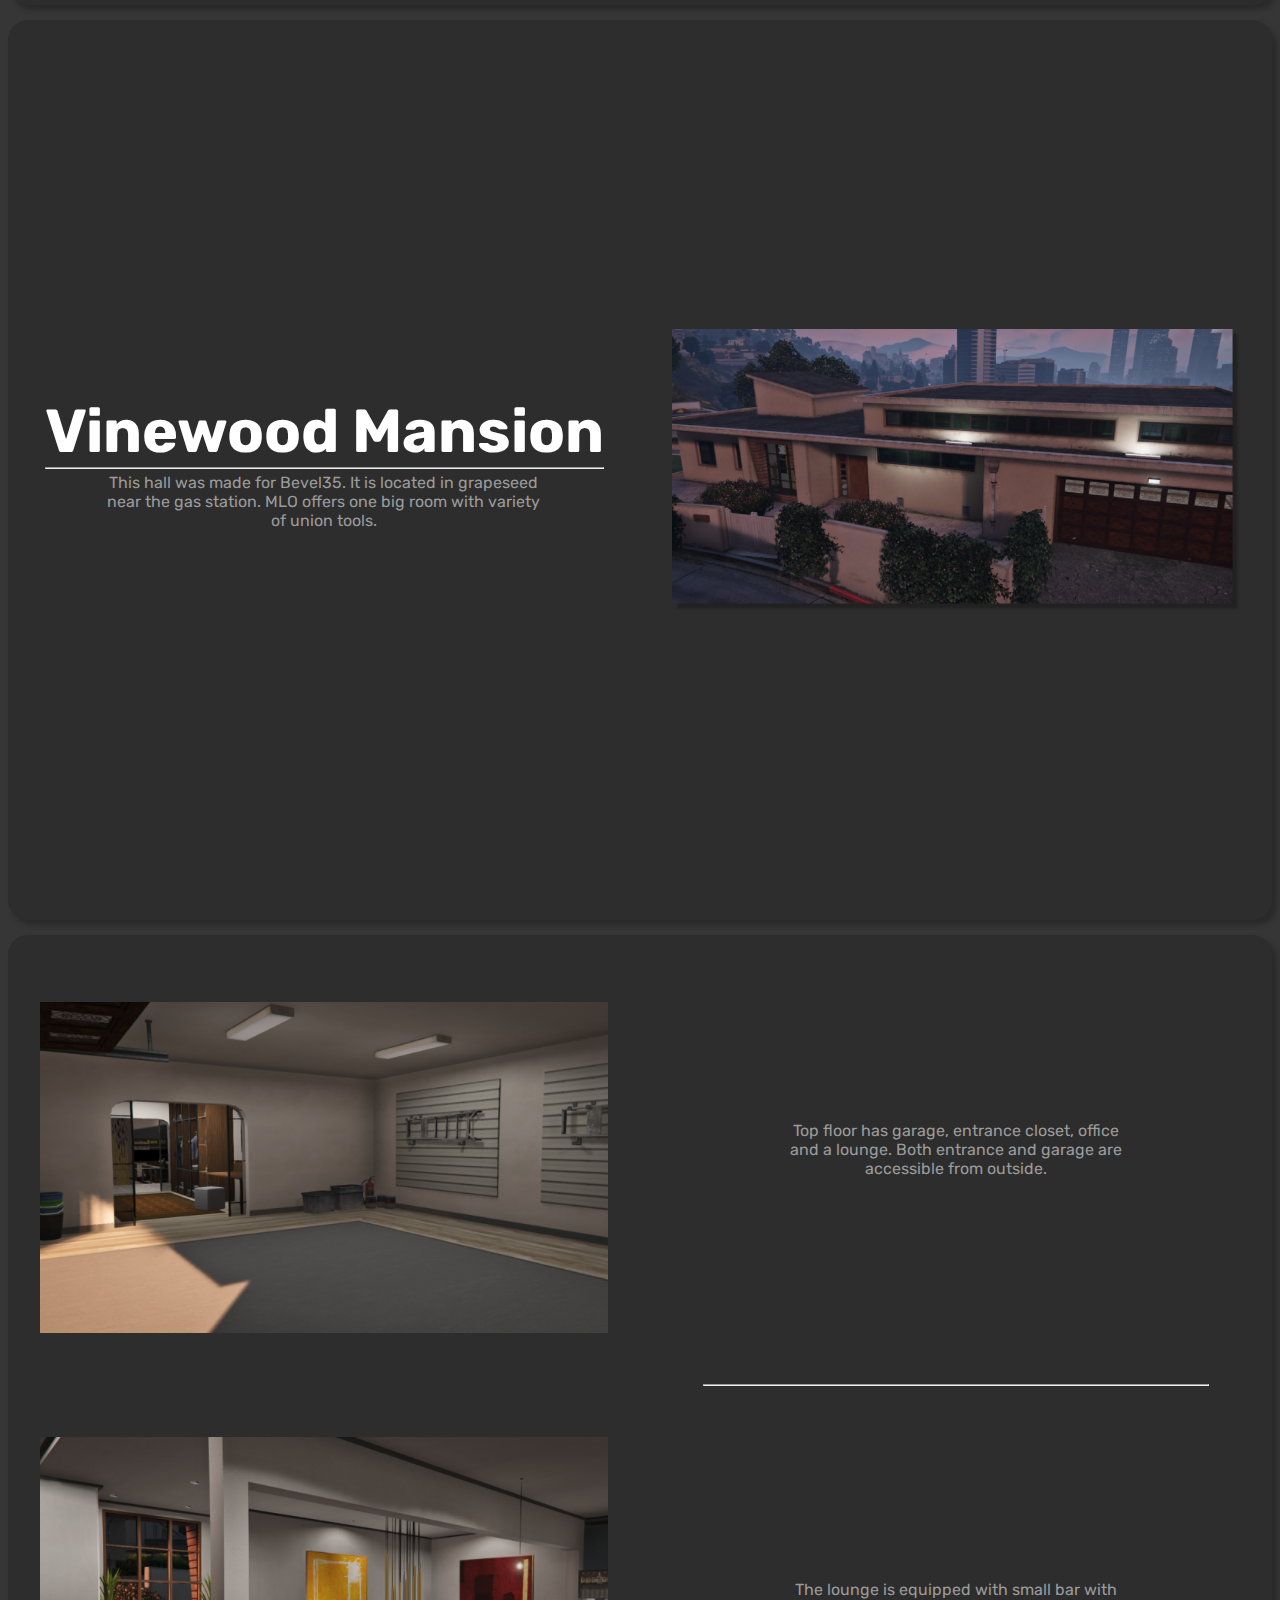
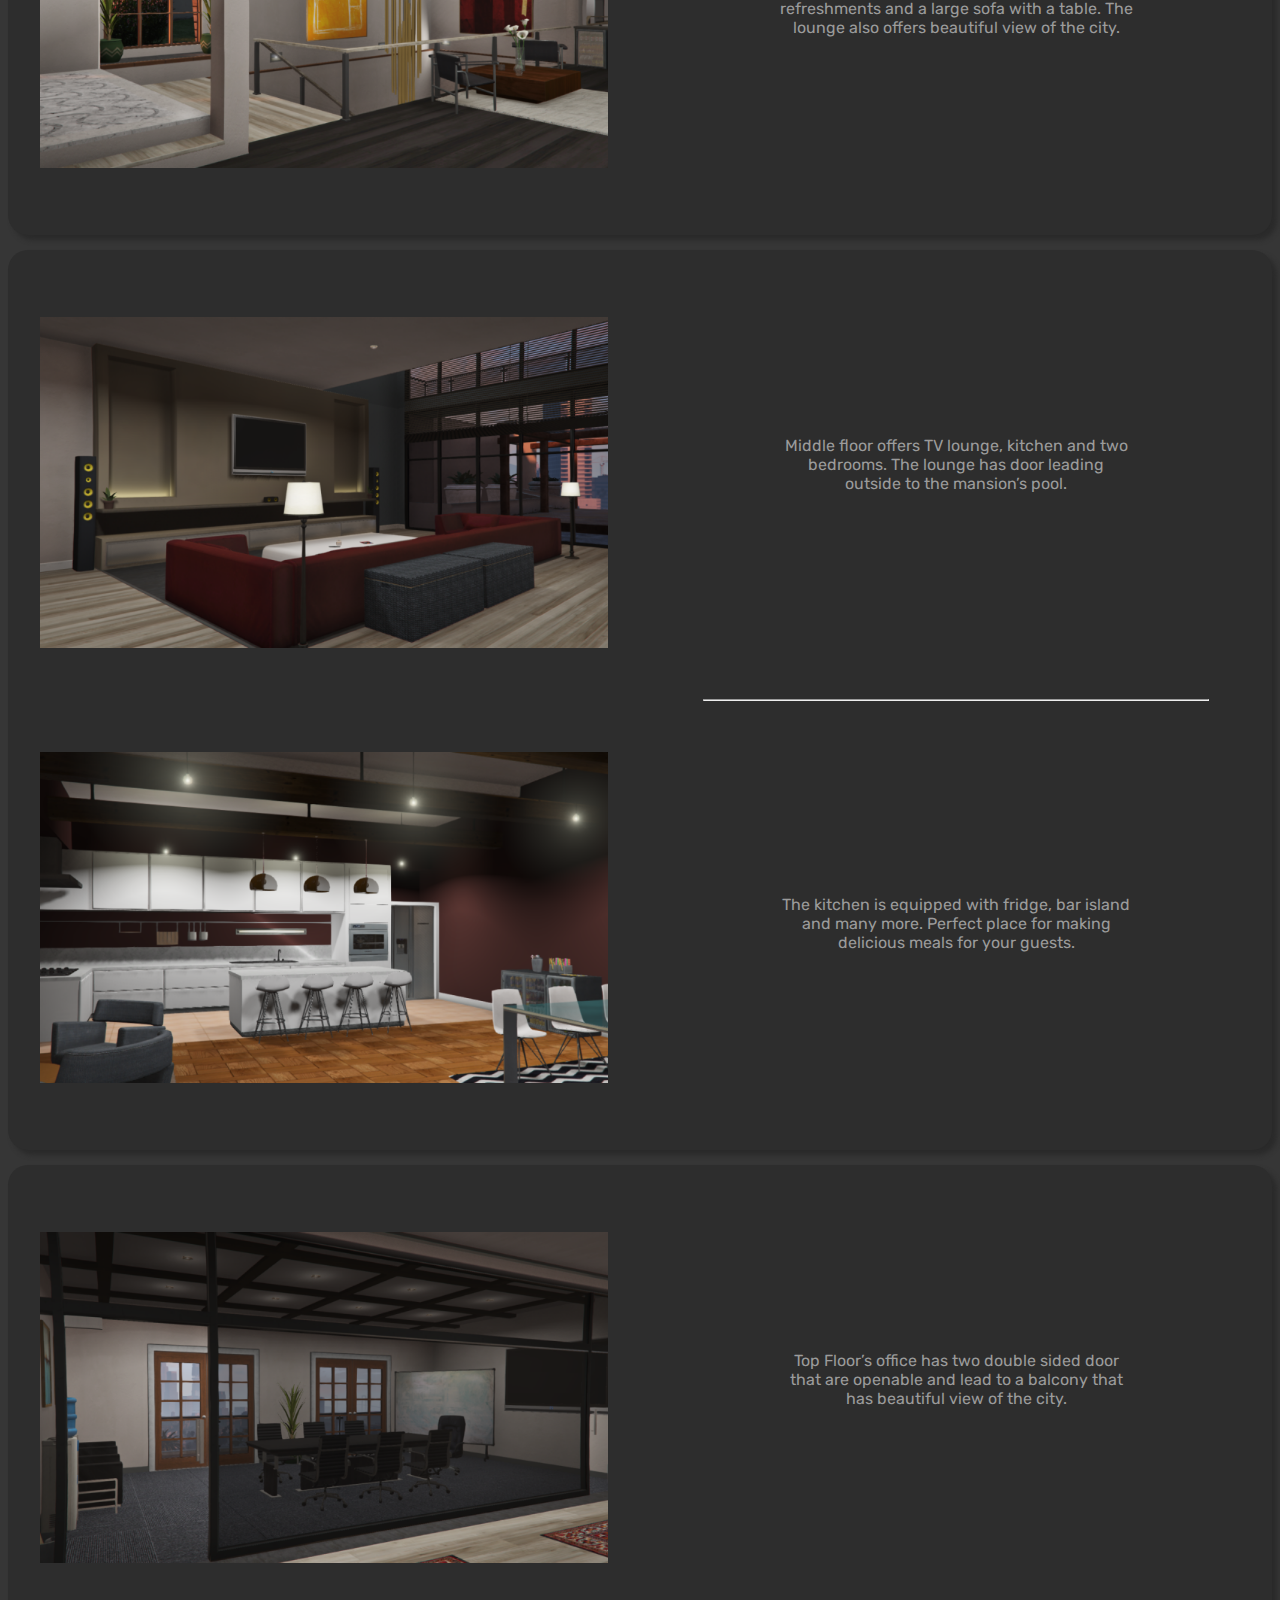
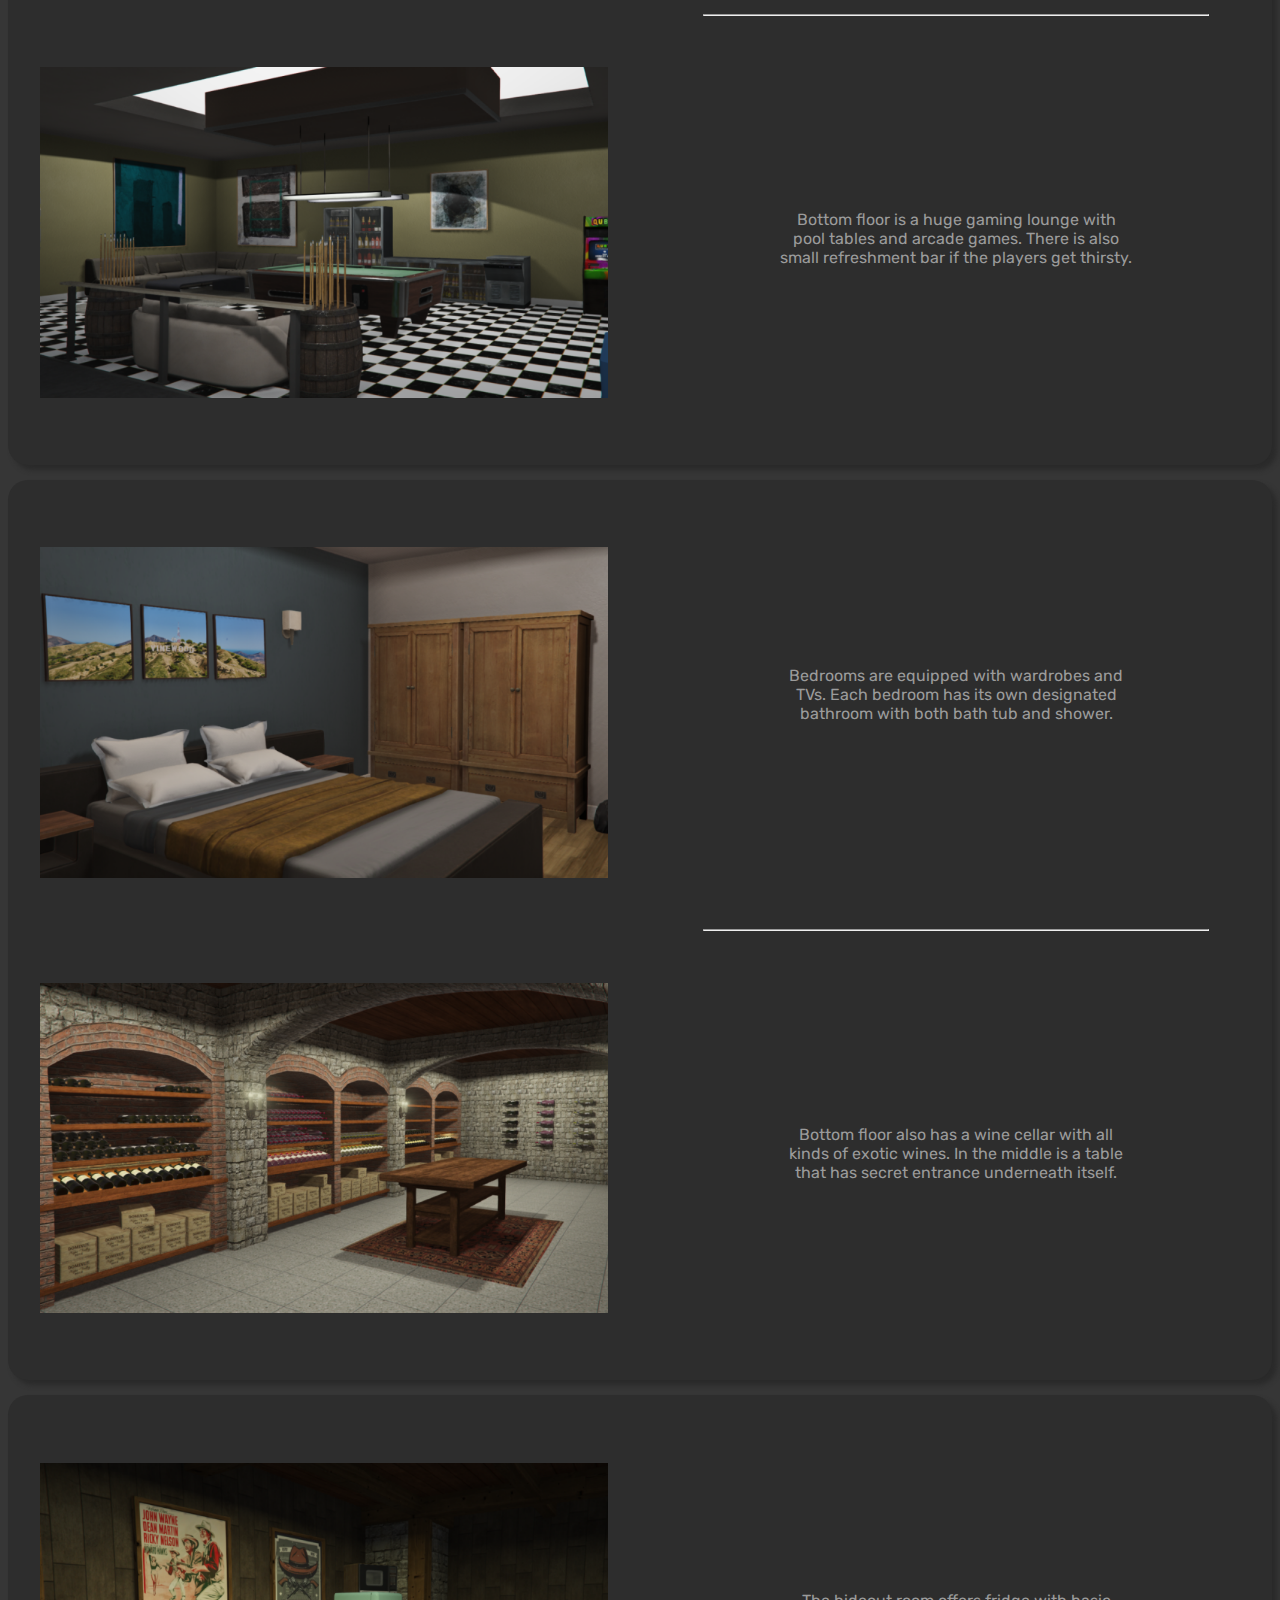
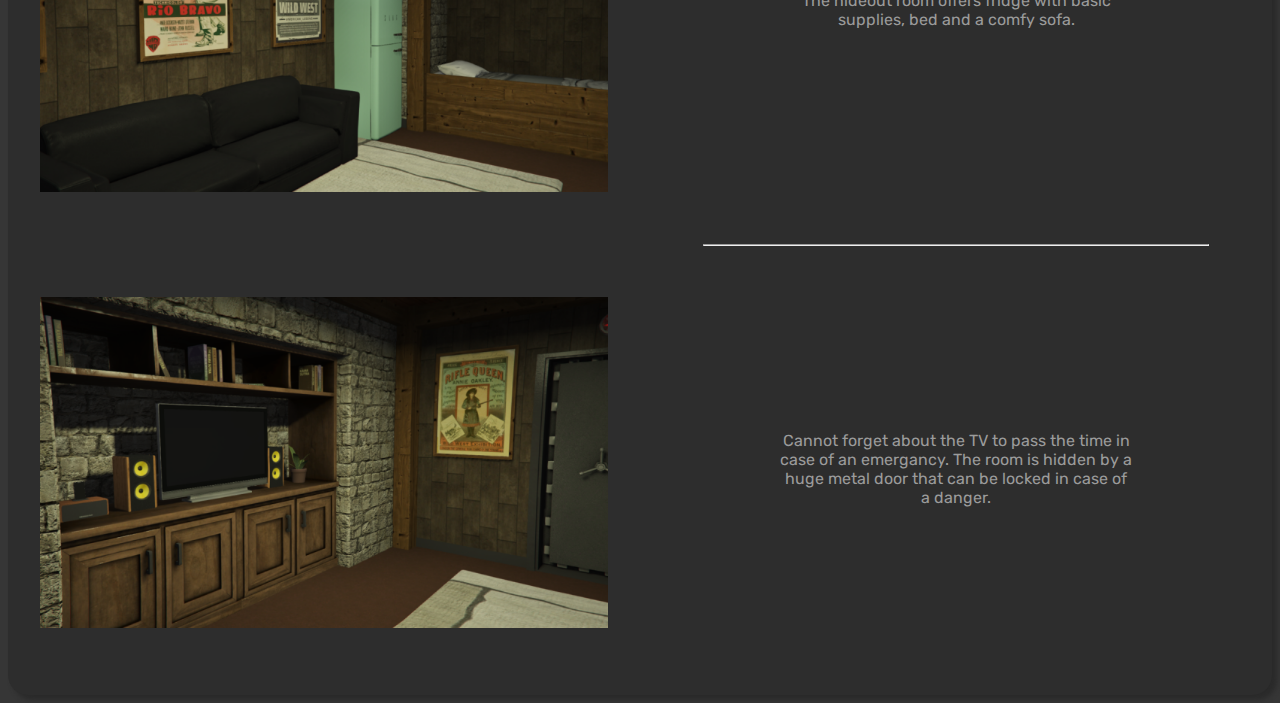
==== commit 177461b1: "add burger menu and change background style" ====
--- a/portfolio/portfolio.html
+++ b/portfolio/portfolio.html
@@ -10,6 +10,7 @@
     <link href="https://fonts.googleapis.com/css2?family=Rubik:wght@400;700&display=swap" rel="stylesheet">
 </head>
 <body>
+    <button id="burger-icon">&#9776;</button>
     <section id="main" class="page">
         <div class="text">
             <div class="header">
--- a/portfolio/portfolio.css
+++ b/portfolio/portfolio.css
@@ -6,19 +6,17 @@
 .page{
     width: 100%;
     height: 100vh;
-    margin-top: 5px;
+    margin-top: 15px;
+    margin-right: 5px;
+    margin-left: 0px;
+    background-color: #2d2d2d;
+    border-radius: 20px;
+    box-shadow: 5px 5px 5px #2a2a2a;
 }
 .page h1{
     font-size: 3em;
     color: white;
 }
-#main-header:nth-child(odd) {
-    background-color: #303030;
-  }
-
-#main-header:nth-child(even) {
-    background-color: #2d2d2d;
-  }
 #main{
     display: flex;
     align-items: center;
@@ -122,13 +120,14 @@
     object-fit: contain 
 }
 #navMenu {
-    position: fixed;
+    position: fixed;    
     top: 10px;
-    right: 10px;
-    background-color: #333;
+    right: 12px;
+    width: auto;
+    background-color: #252525;
     padding: 10px;
-    border-radius: 5px;
-    display: flex;
+    border-radius: 20px;
+    display: none;
     flex-direction: column;
     opacity: 0.1;
 }
@@ -140,10 +139,26 @@
     text-decoration: none;
     margin: 5px;
     cursor: pointer;
-    text-align: right;
+    text-align: center;
+    white-space: nowrap;
 }
   
 #navMenu a:hover {
     opacity: 0.85;
     font-weight: bold;
+}
+#burger-icon {
+    position: fixed;
+    top: 10px;
+    right: 12px;
+    cursor: pointer;
+    font-size: 30px;
+    border-radius: 20px;
+    padding: 5px;
+    margin: 5px;
+    border: none;
+    border-radius: 10px;
+    background: none;
+    color: #808080;
+    outline: none;
 }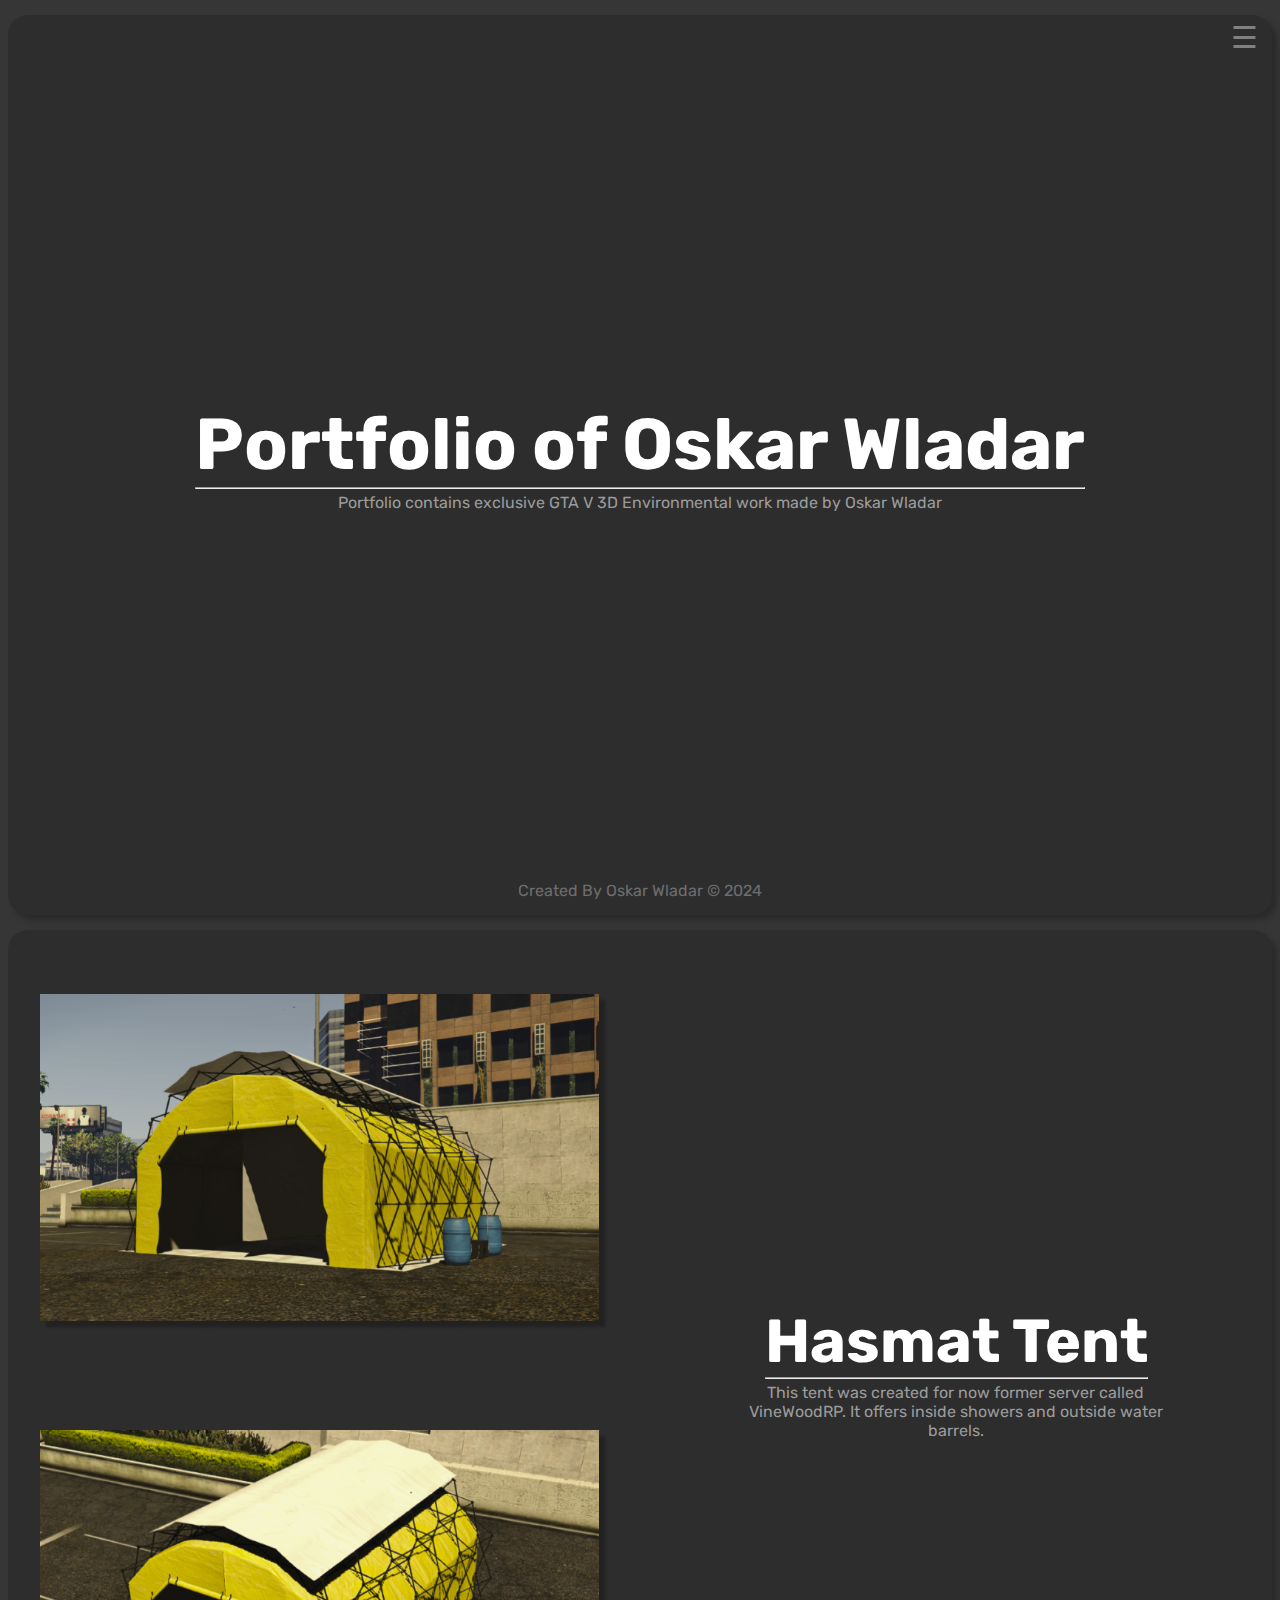
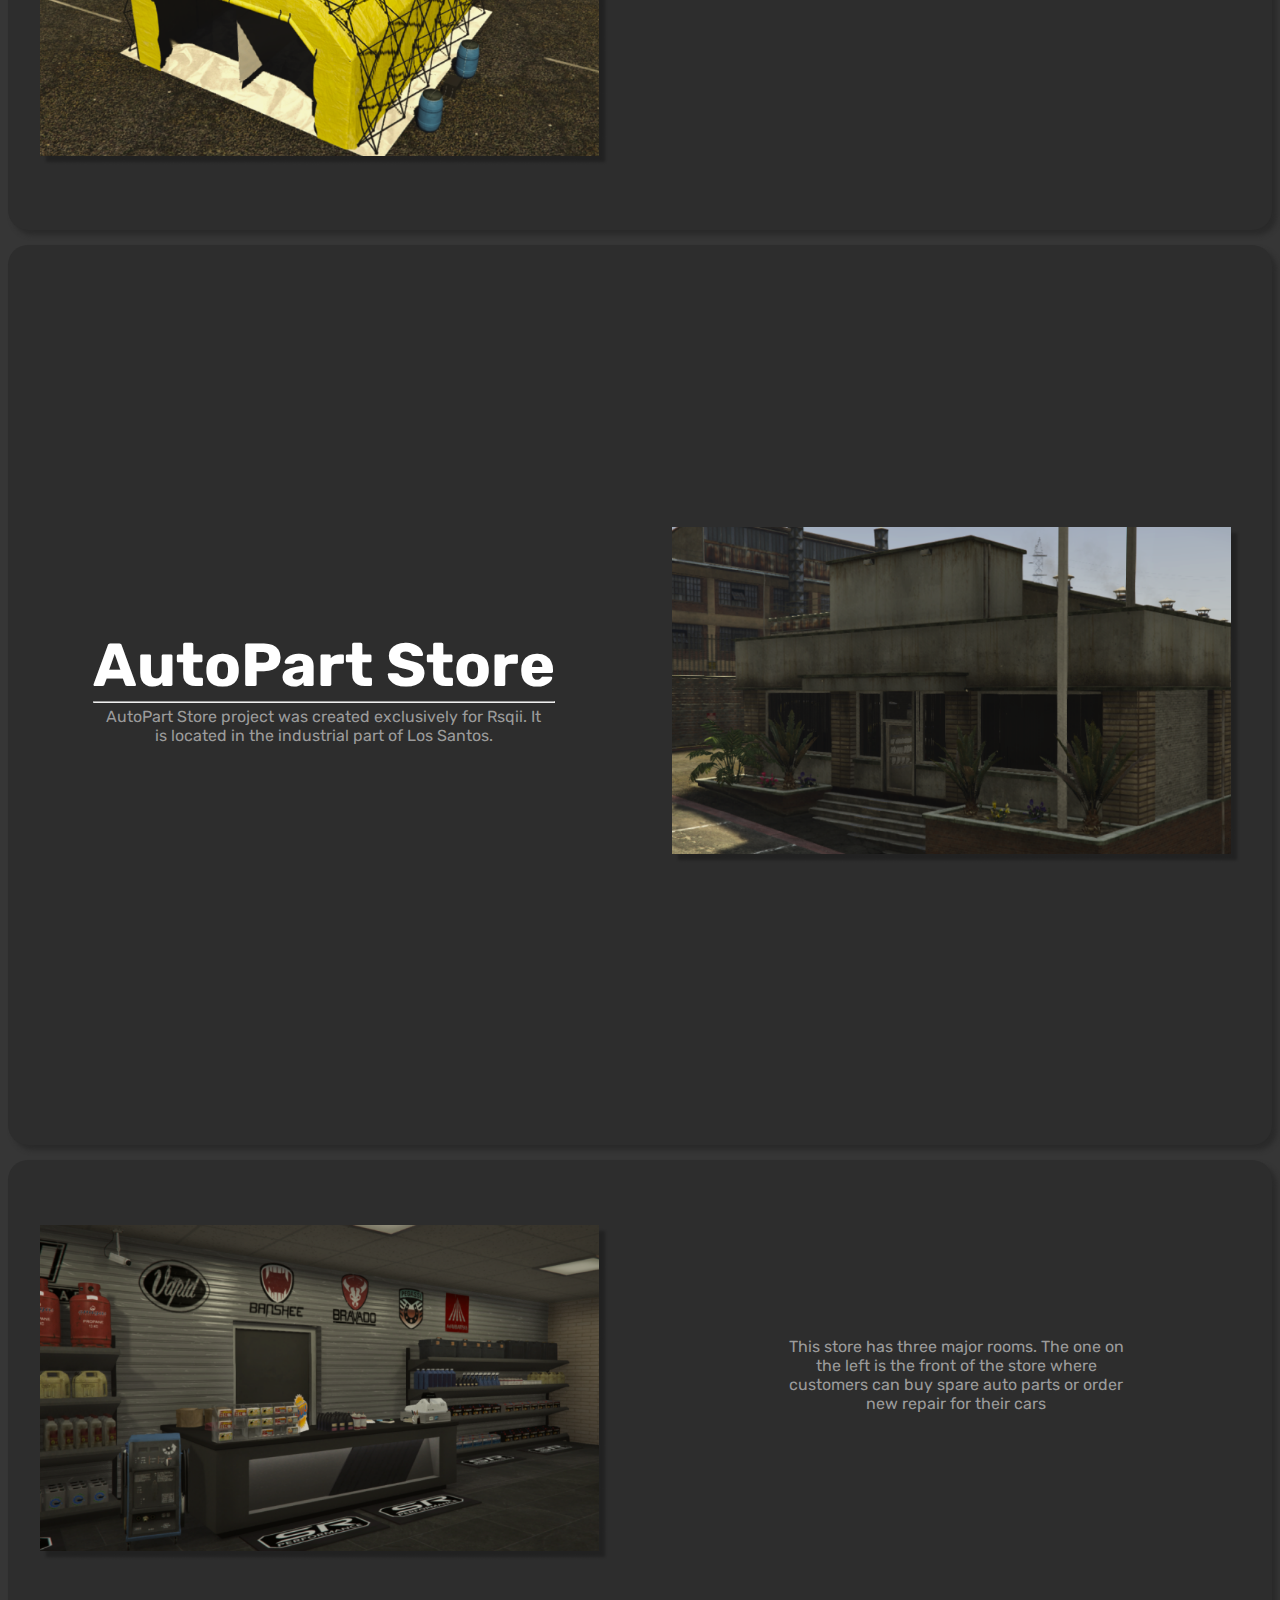
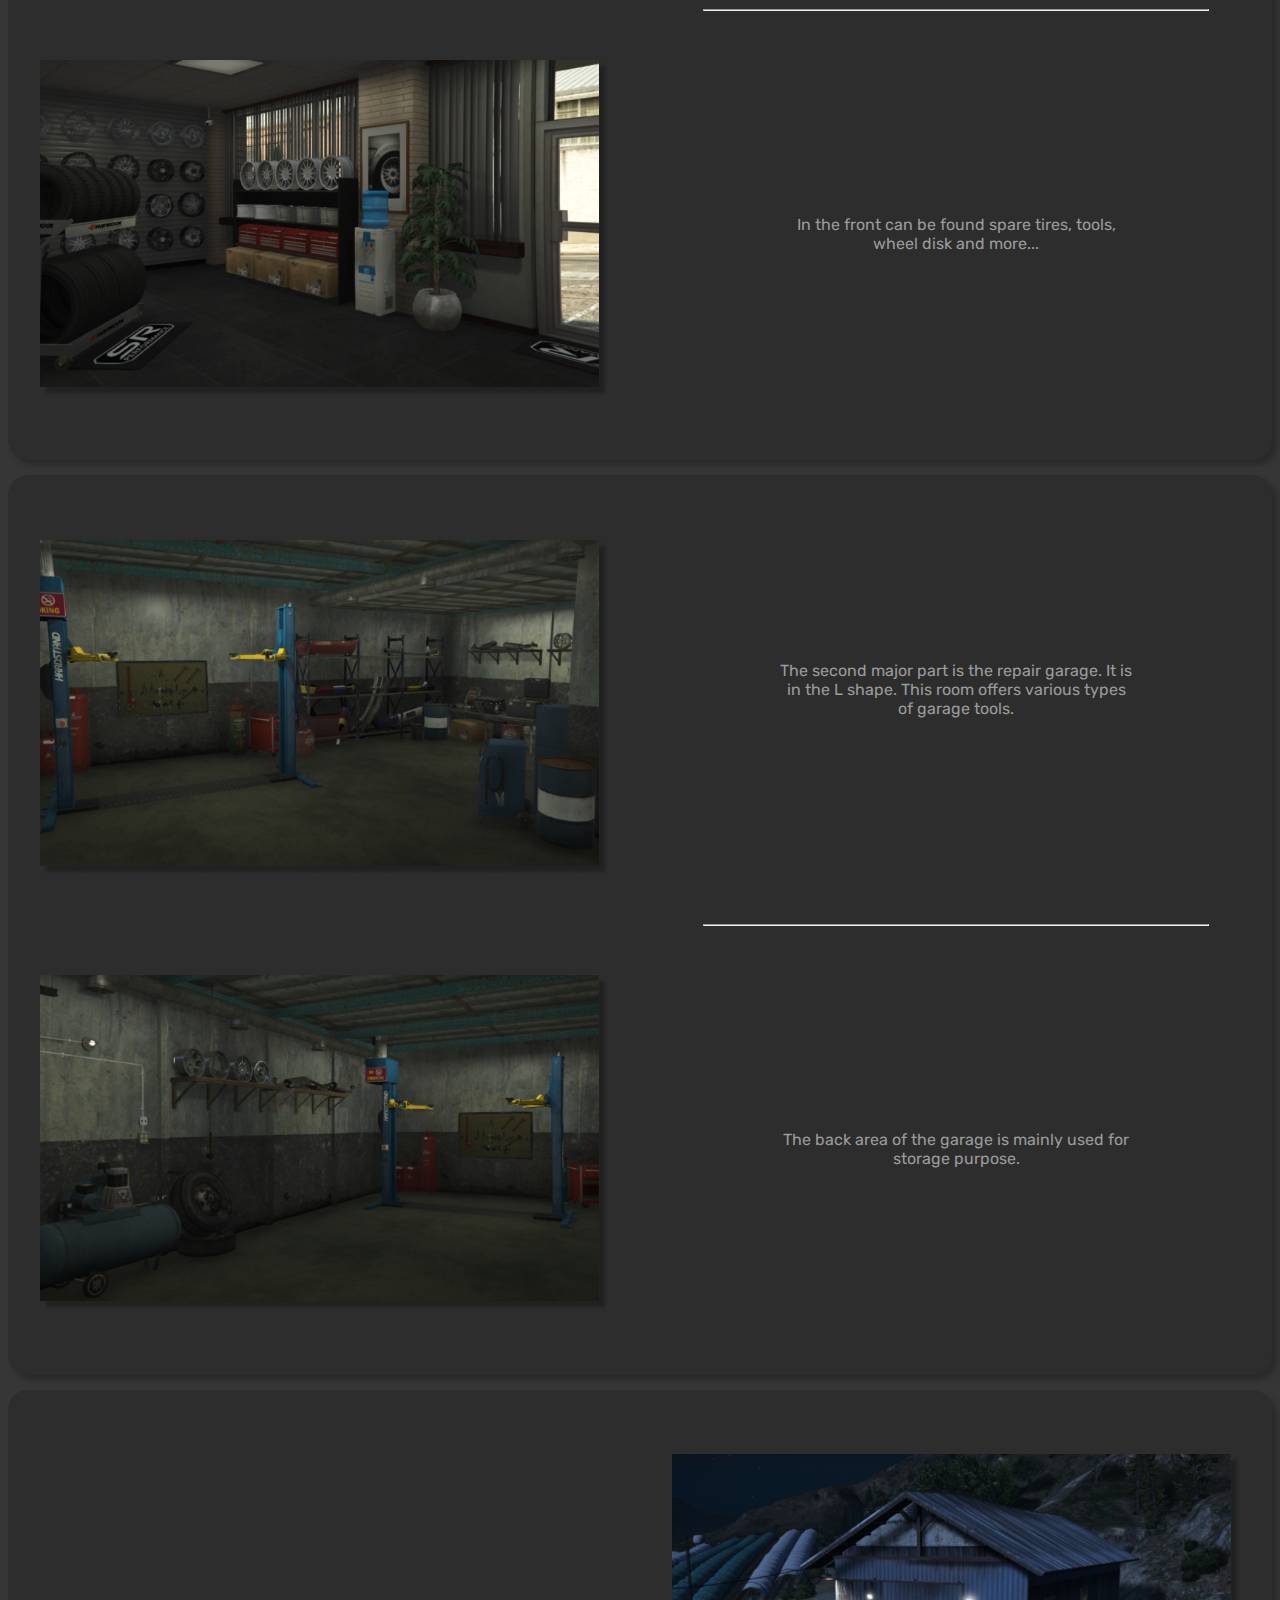
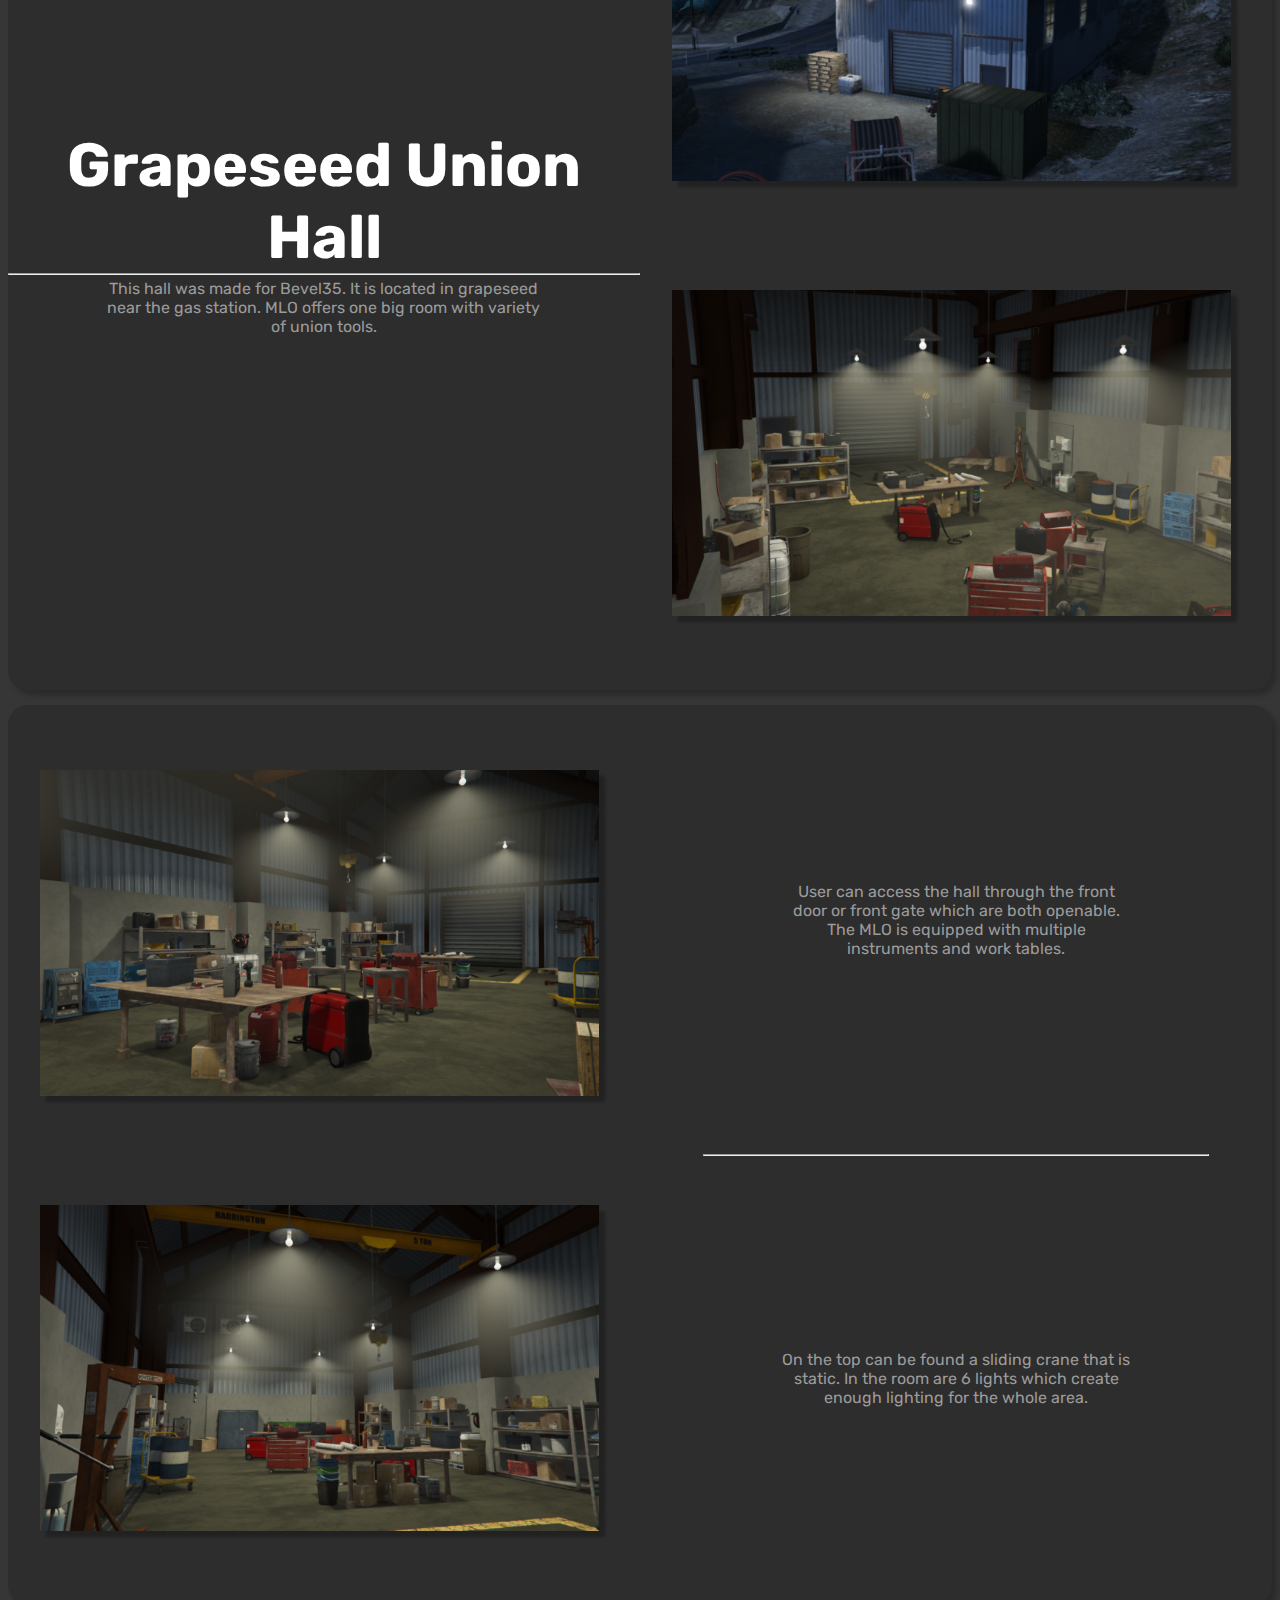
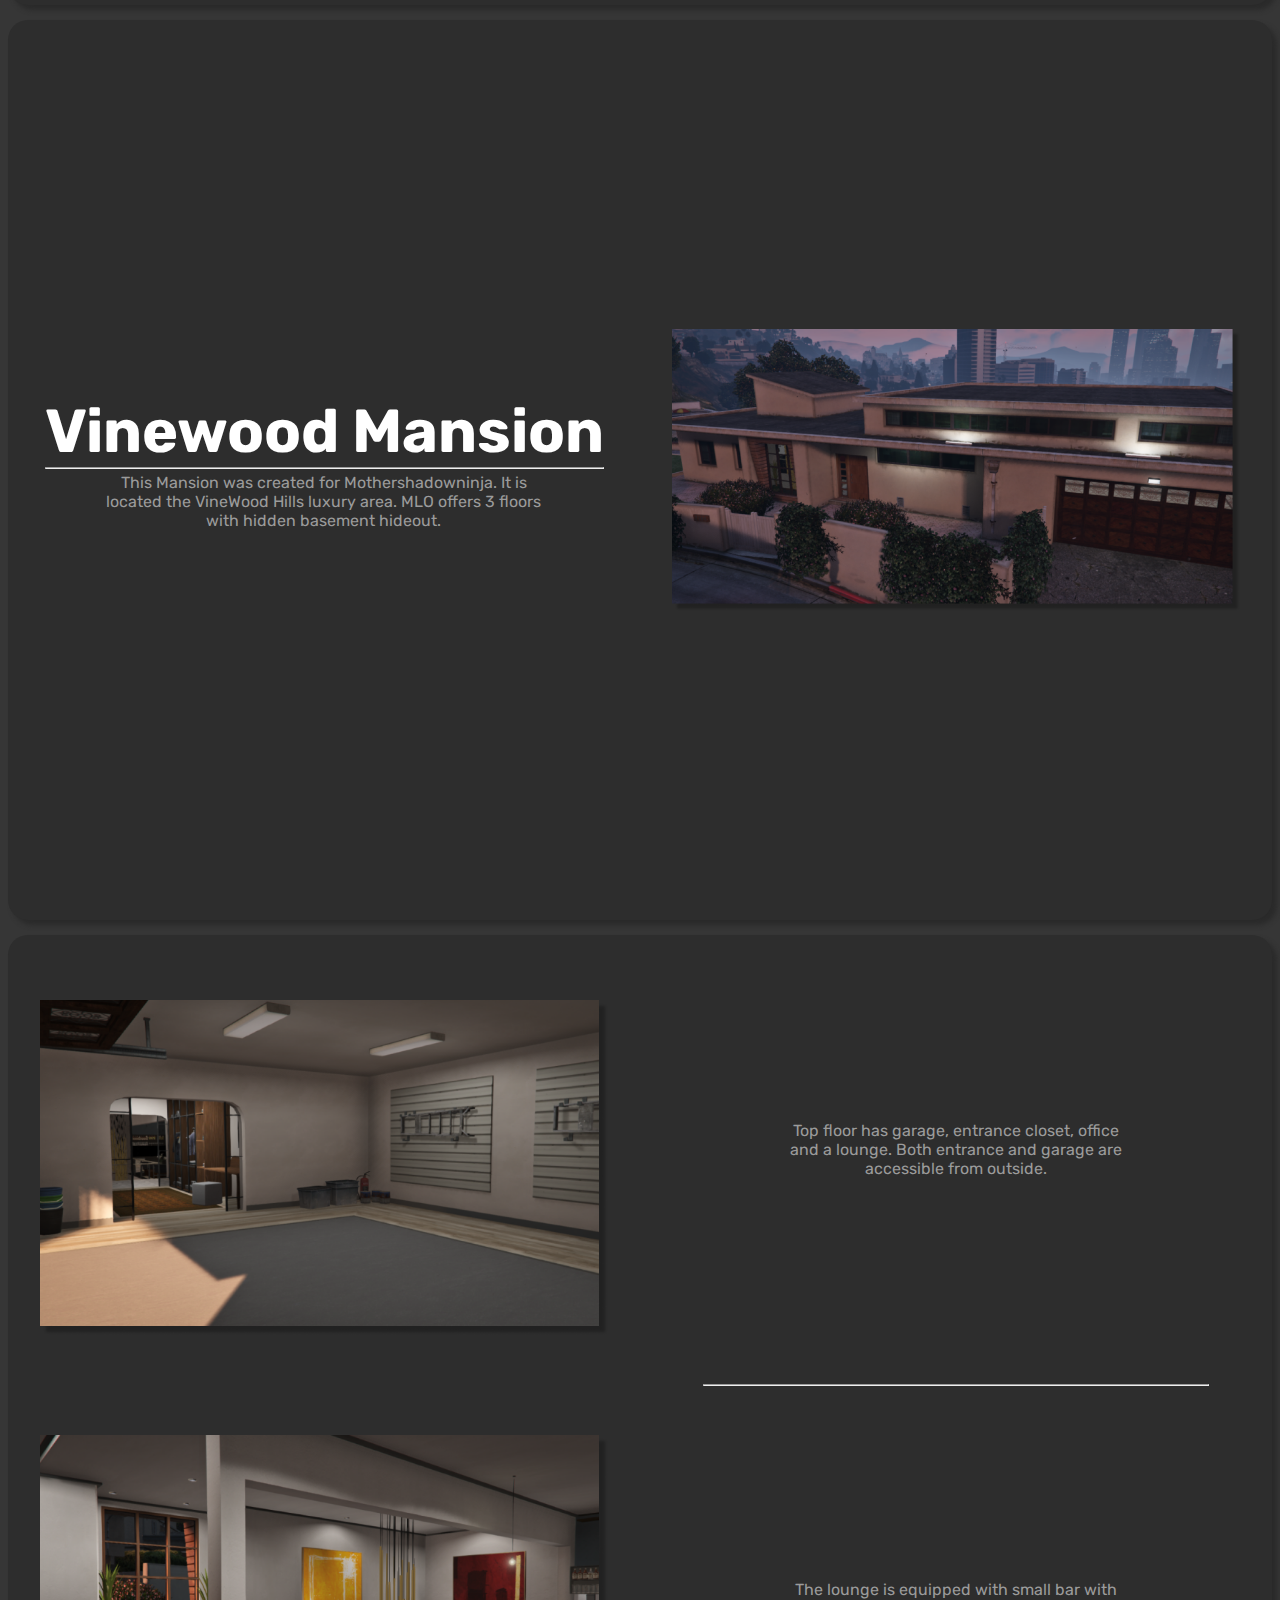
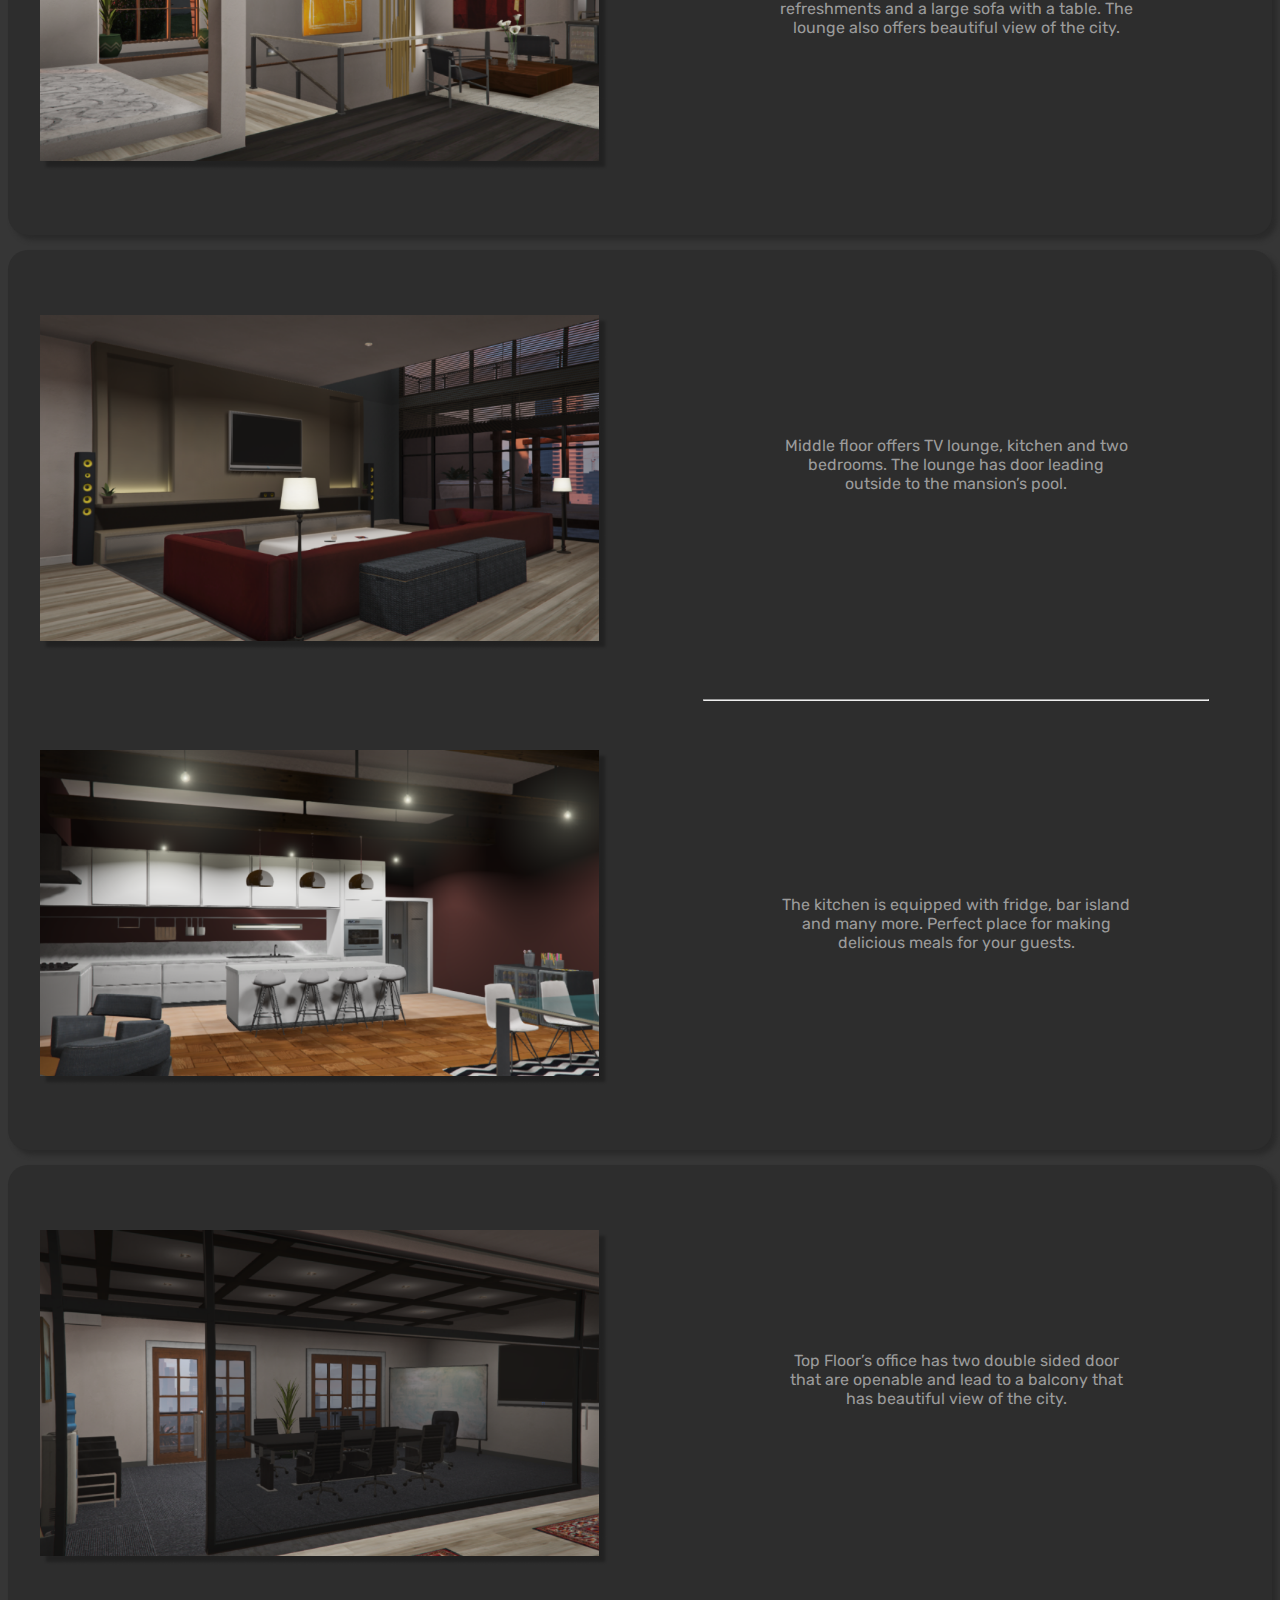
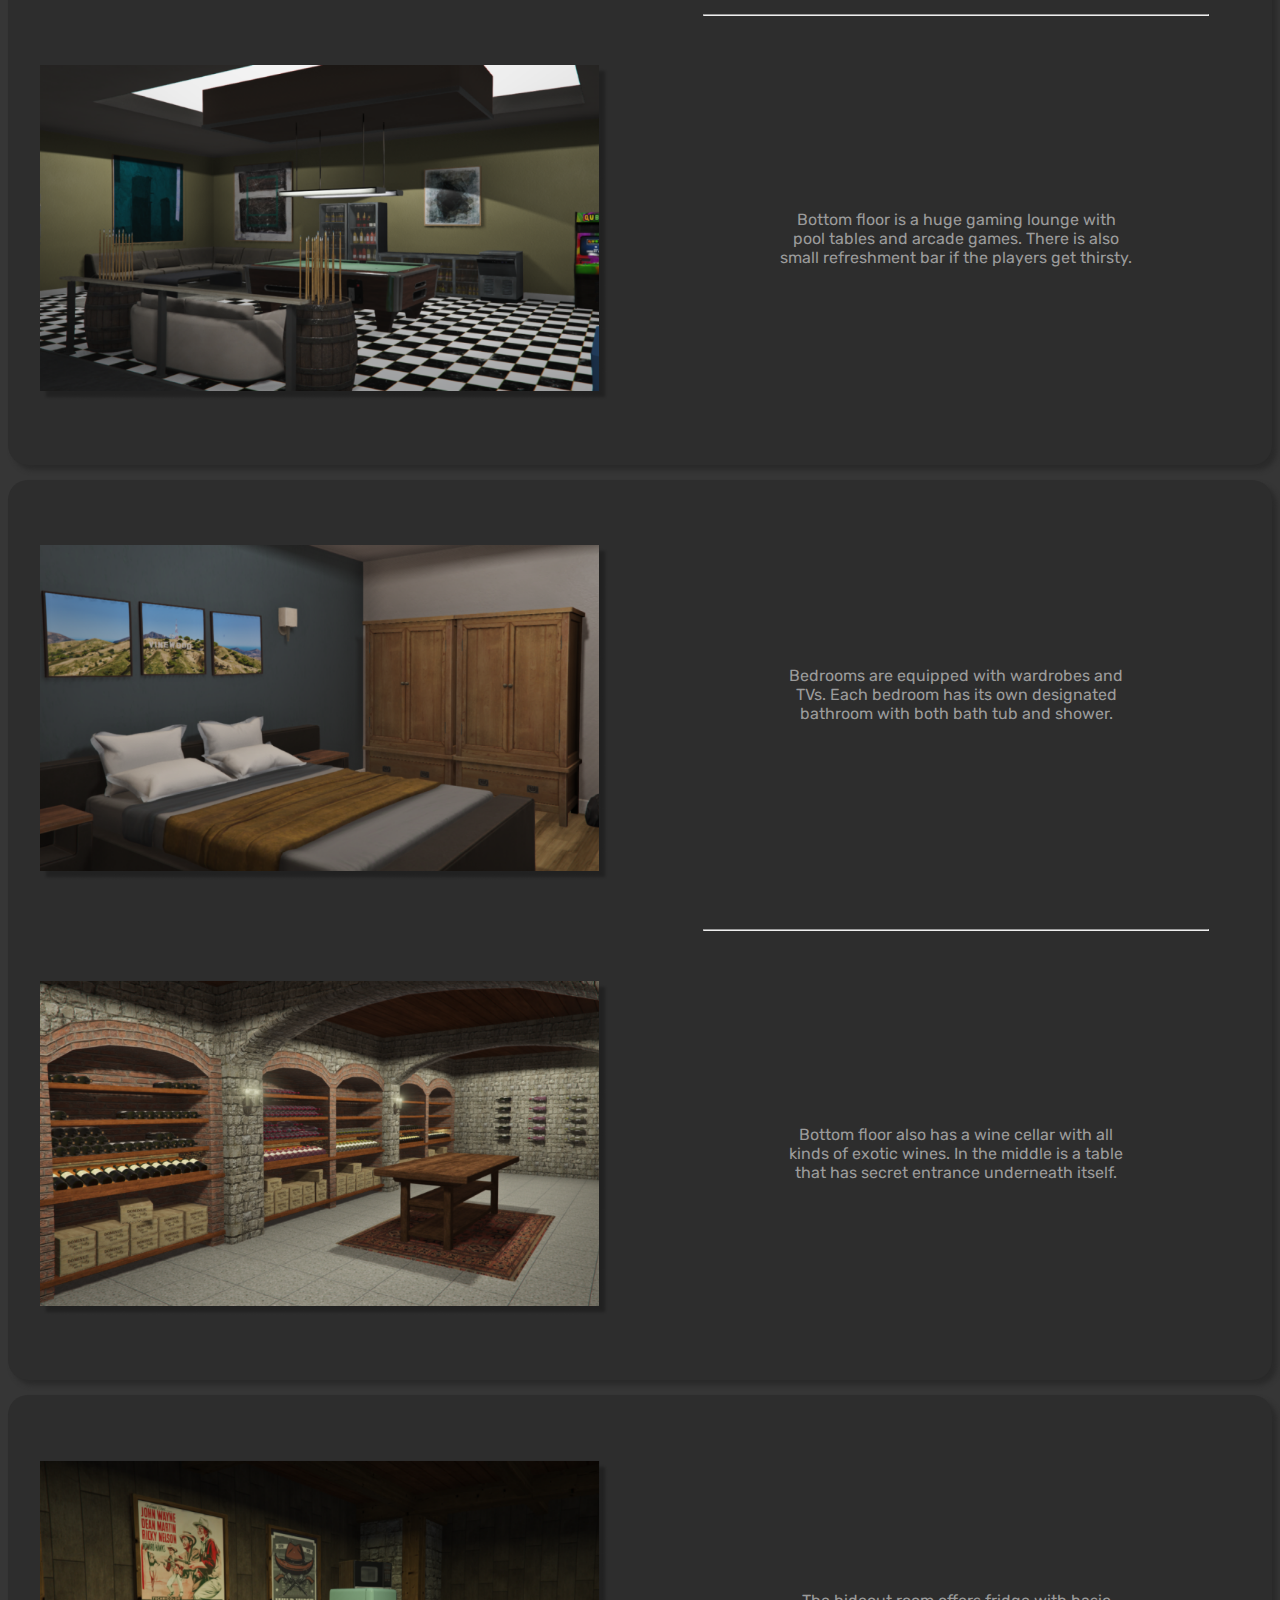
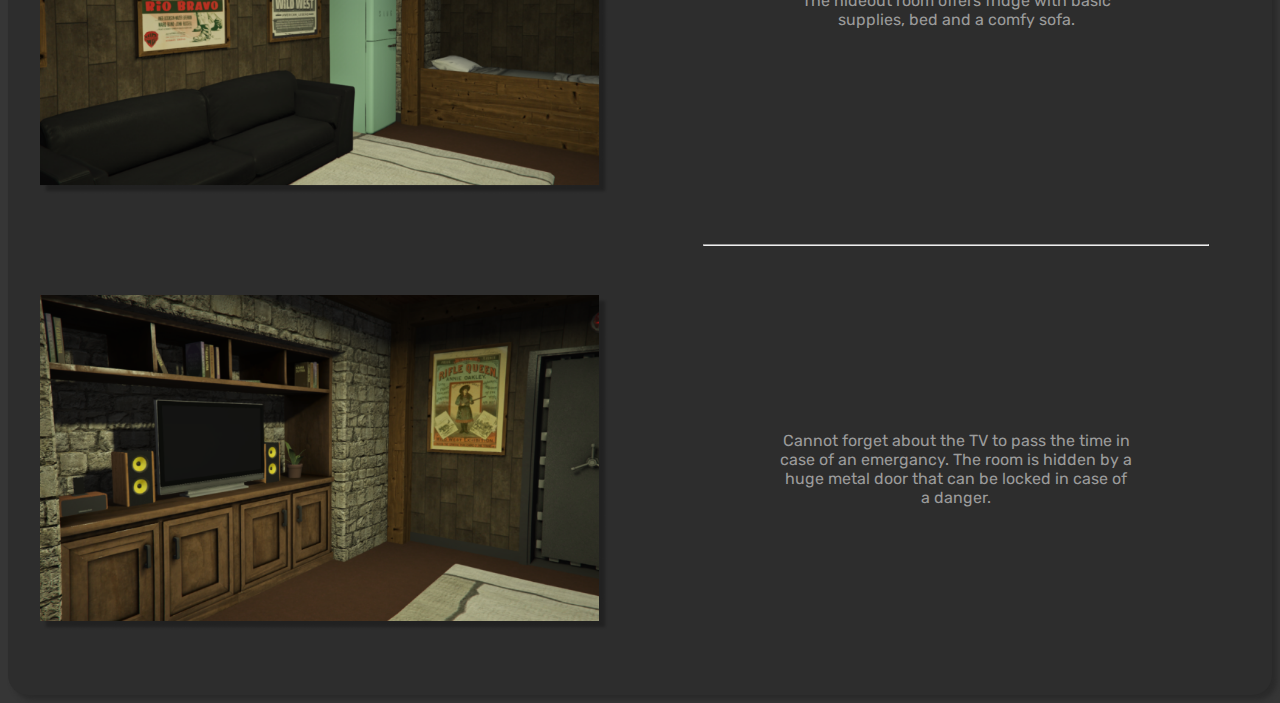
==== commit 325960cb: "add footer and edit small fixes" ====
--- a/portfolio/portfolio.html
+++ b/portfolio/portfolio.html
@@ -21,6 +21,11 @@
                 <p>Portfolio contains exclusive GTA V 3D Environmental work made by Oskar Wladar</p>
             </div>   
         </div>
+        <div class="footer">
+            <p>
+                Created By Oskar Wladar © 2024
+            </p>
+        </div>
     </section>
     <section id="main-header" class="page">
         <div class="left">
@@ -165,7 +170,7 @@
                     <hr>
                 </div>
                 <div class="desc">
-                    <p>This hall was made for Bevel35. It is located in grapeseed near the gas station. MLO offers one big room with variety of union tools.</p>
+                    <p>This Mansion was created for Mothershadowninja. It is located the VineWood Hills luxury area. MLO offers 3 floors with hidden basement hideout.</p>
                 </div>
             </div>
         </div>
--- a/portfolio/portfolio.css
+++ b/portfolio/portfolio.css
@@ -19,6 +19,7 @@
 }
 #main{
     display: flex;
+    flex-direction: column;
     align-items: center;
     justify-content: center;
     text-align: center;
@@ -123,29 +124,42 @@
     position: fixed;    
     top: 10px;
     right: 12px;
-    width: auto;
-    background-color: #252525;
+    width: 14%;
+    max-width: 15%;
+    background-color: #262626;
     padding: 10px;
     border-radius: 20px;
     display: none;
     flex-direction: column;
-    opacity: 0.1;
-}
-#navMenu:hover{
-    opacity: 0.5;
+    transition: opacity 0.5s ease-out;
 }
 #navMenu a {
-    color: #fff;
+    display: flex;
+    align-items: center;
+    justify-content: center;
+    color: #c8c8c8;
     text-decoration: none;
     margin: 5px;
     cursor: pointer;
     text-align: center;
-    white-space: nowrap;
+    font-size: 1em;
+    max-width: 100%;
+    width: 100%;
+    overflow: hidden;
+    opacity: 0.75;
 }
   
 #navMenu a:hover {
-    opacity: 0.85;
+    color: #ffffff;
+    opacity: 1.0;
+}
+#navMenu #returnBtn{
+    color: #d5d5d5;
     font-weight: bold;
+    opacity: 1.0;
+}
+#navMenu #returnBtn:hover{
+    opacity: 0.75;
 }
 #burger-icon {
     position: fixed;
@@ -161,4 +175,14 @@
     background: none;
     color: #808080;
     outline: none;
+}
+.footer{
+    position: absolute;
+    text-align: center;
+    bottom: 0px;
+    margin: 0;
+}
+.footer p{
+    margin: 0;
+    color: #6e6e6e;
 }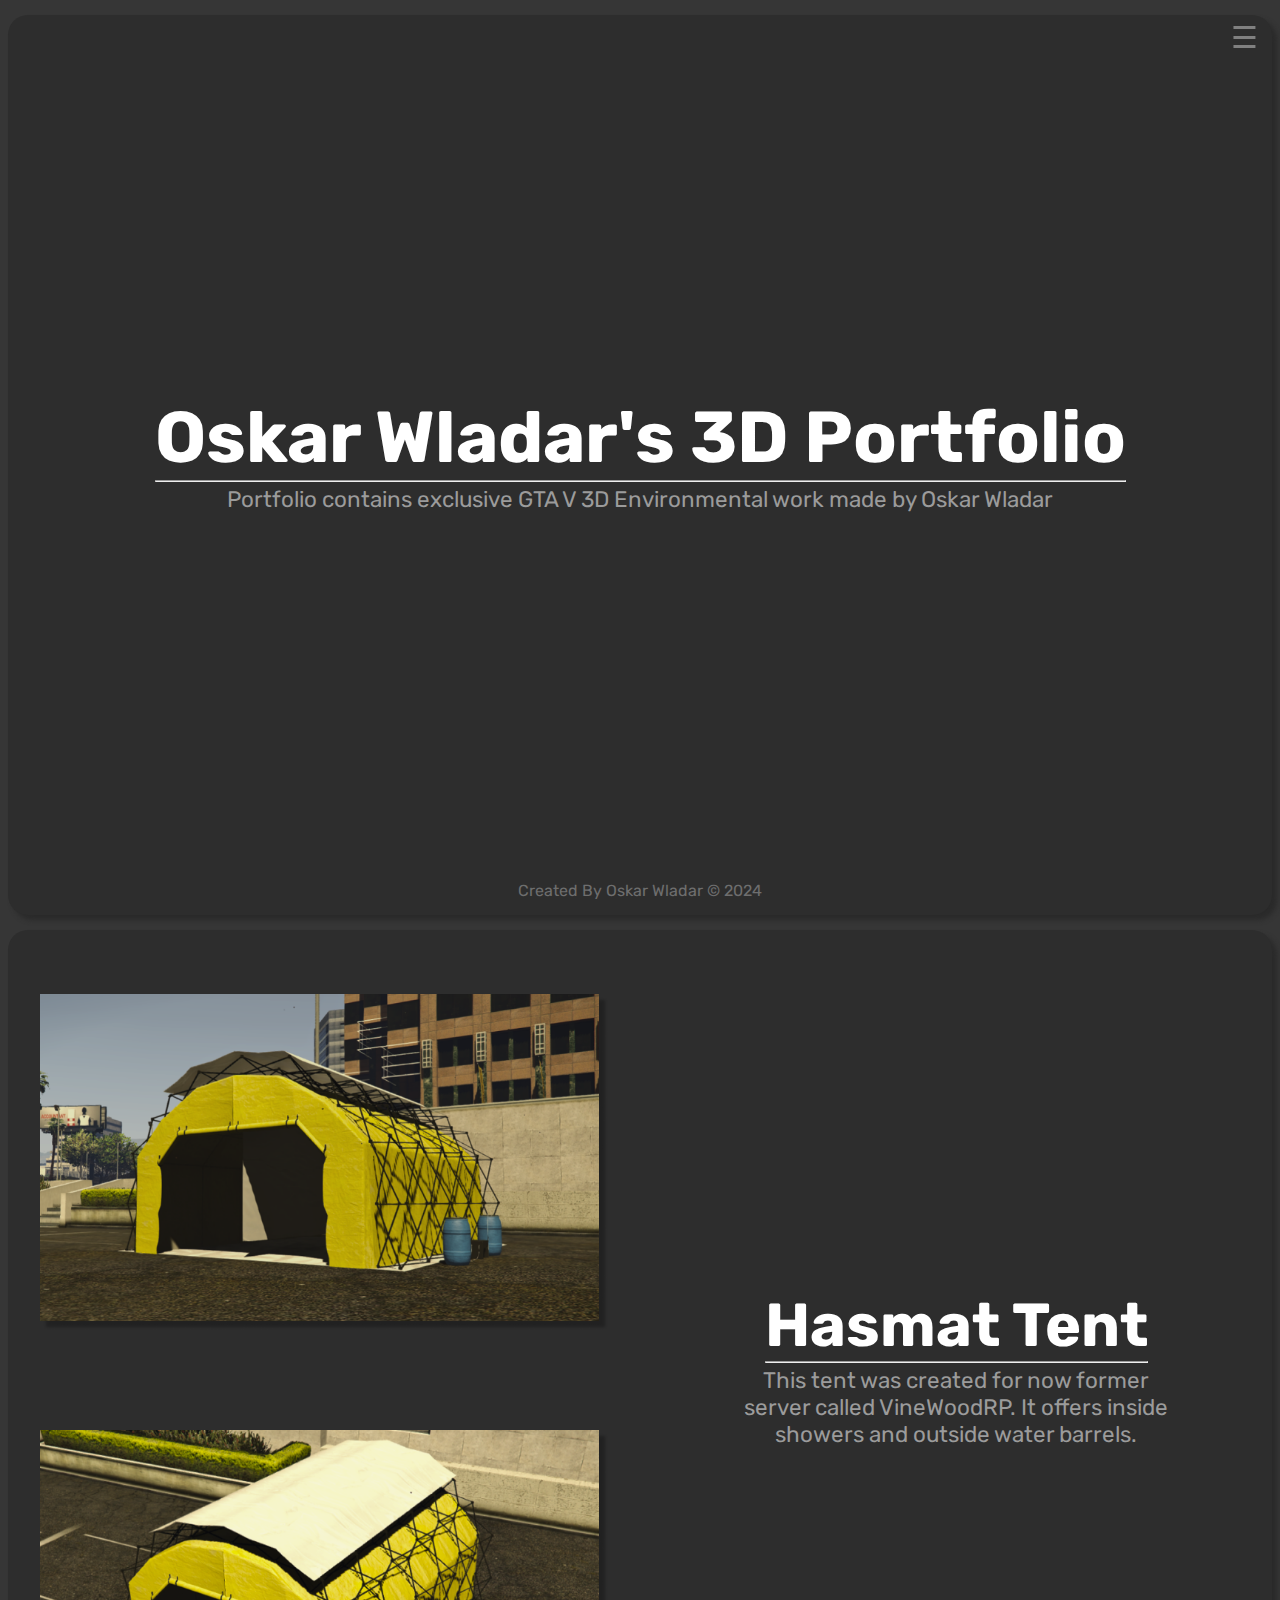
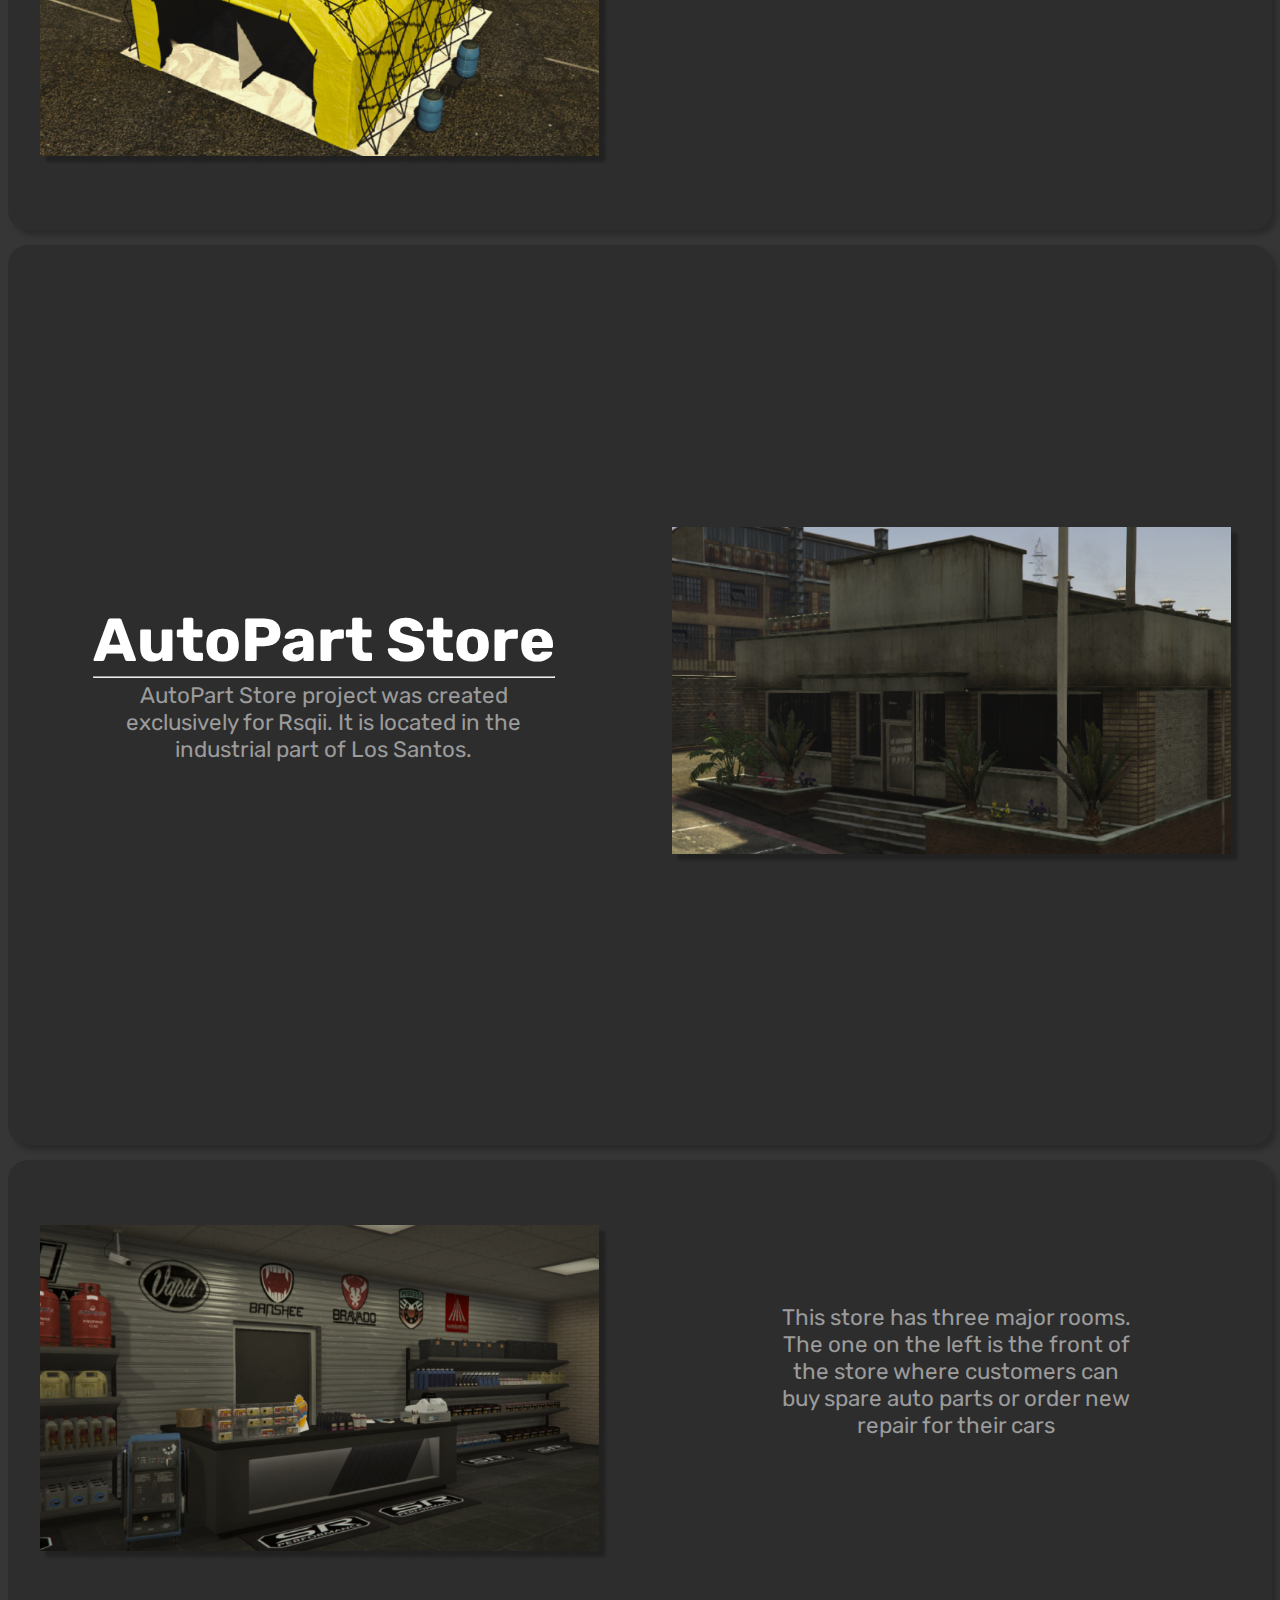
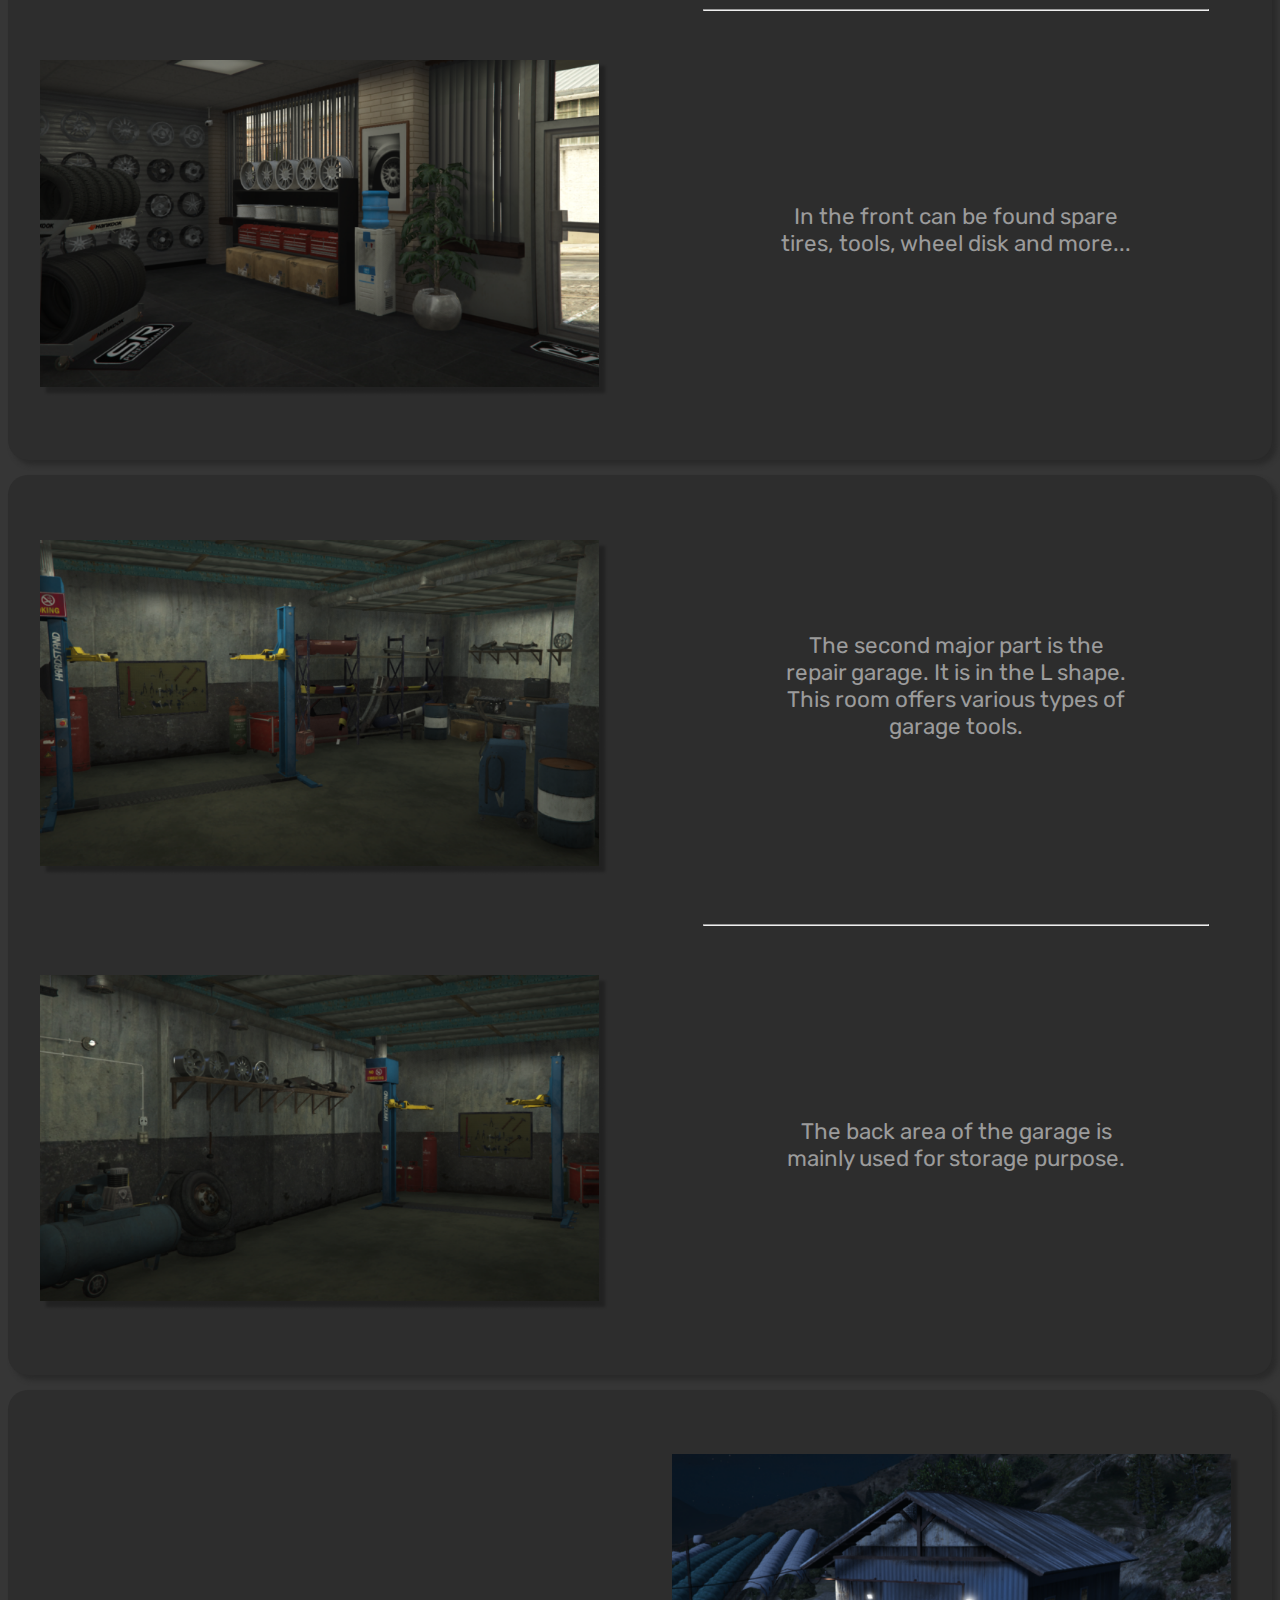
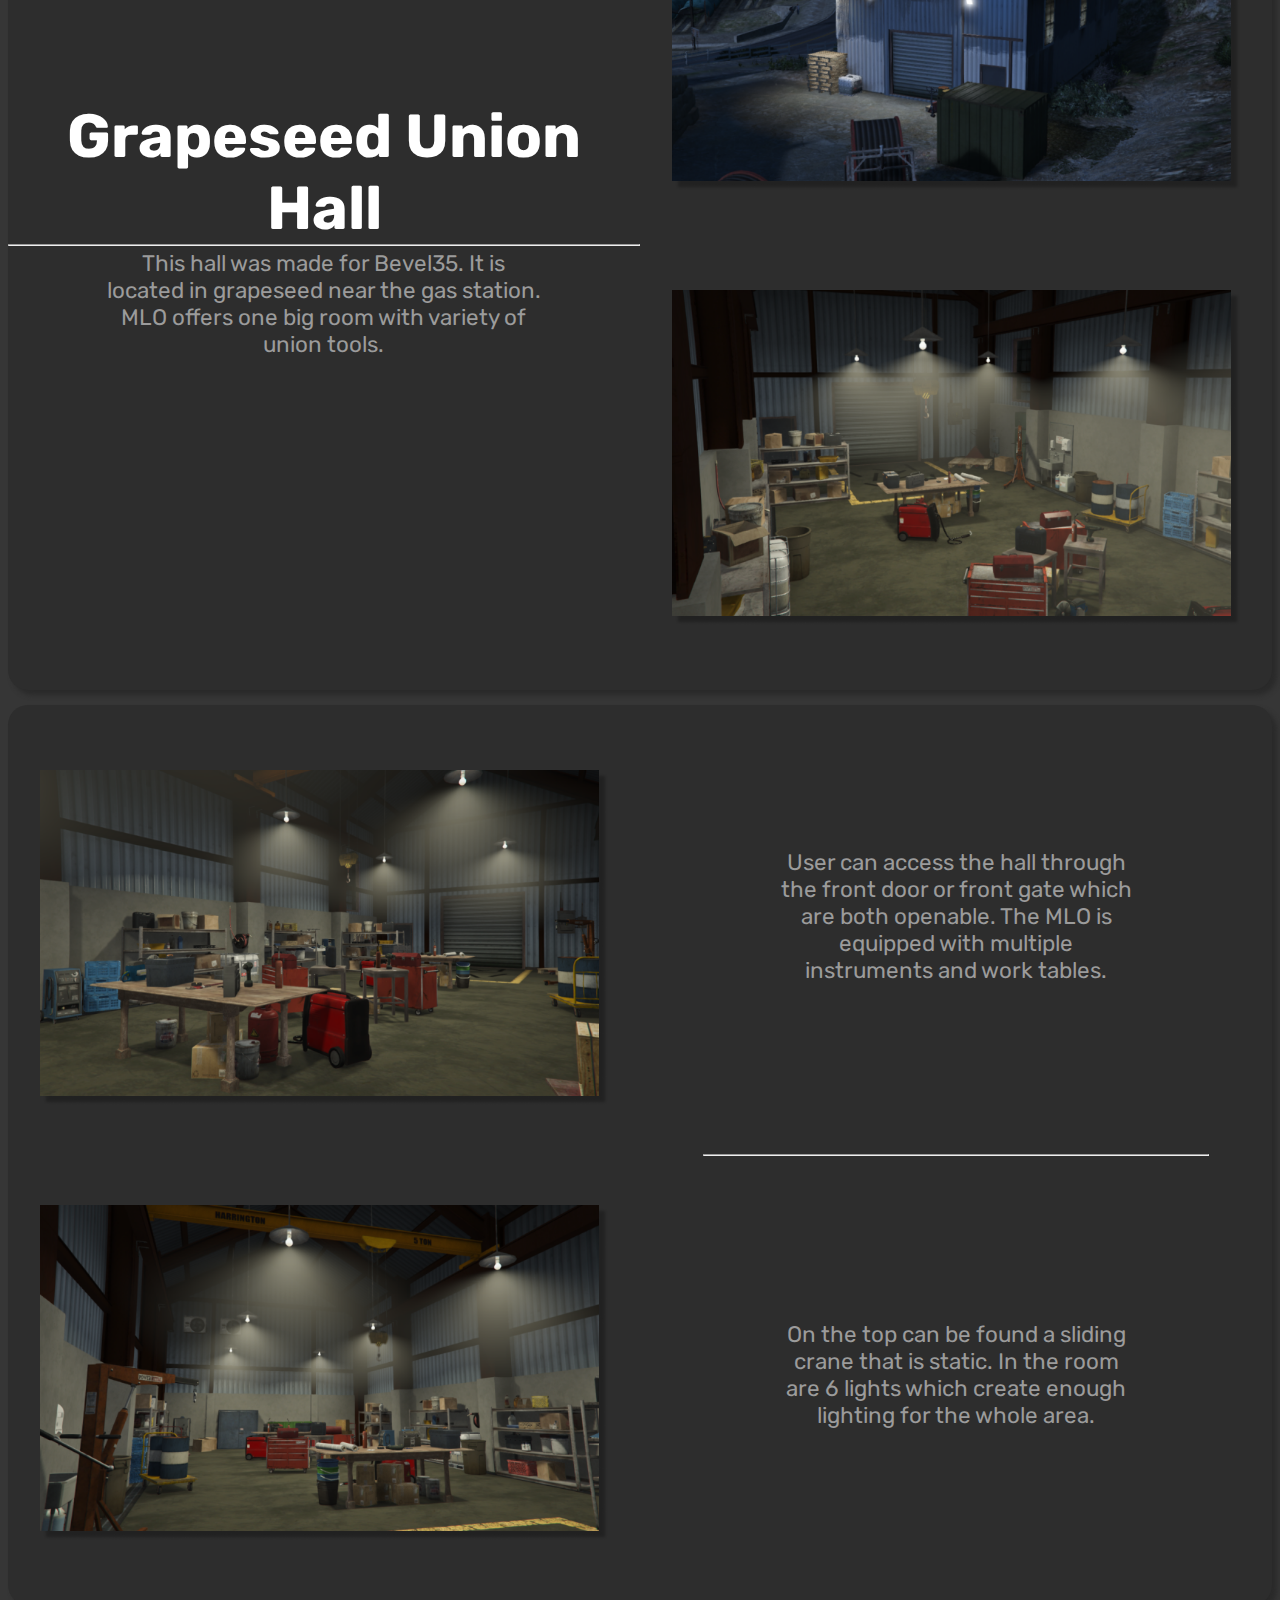
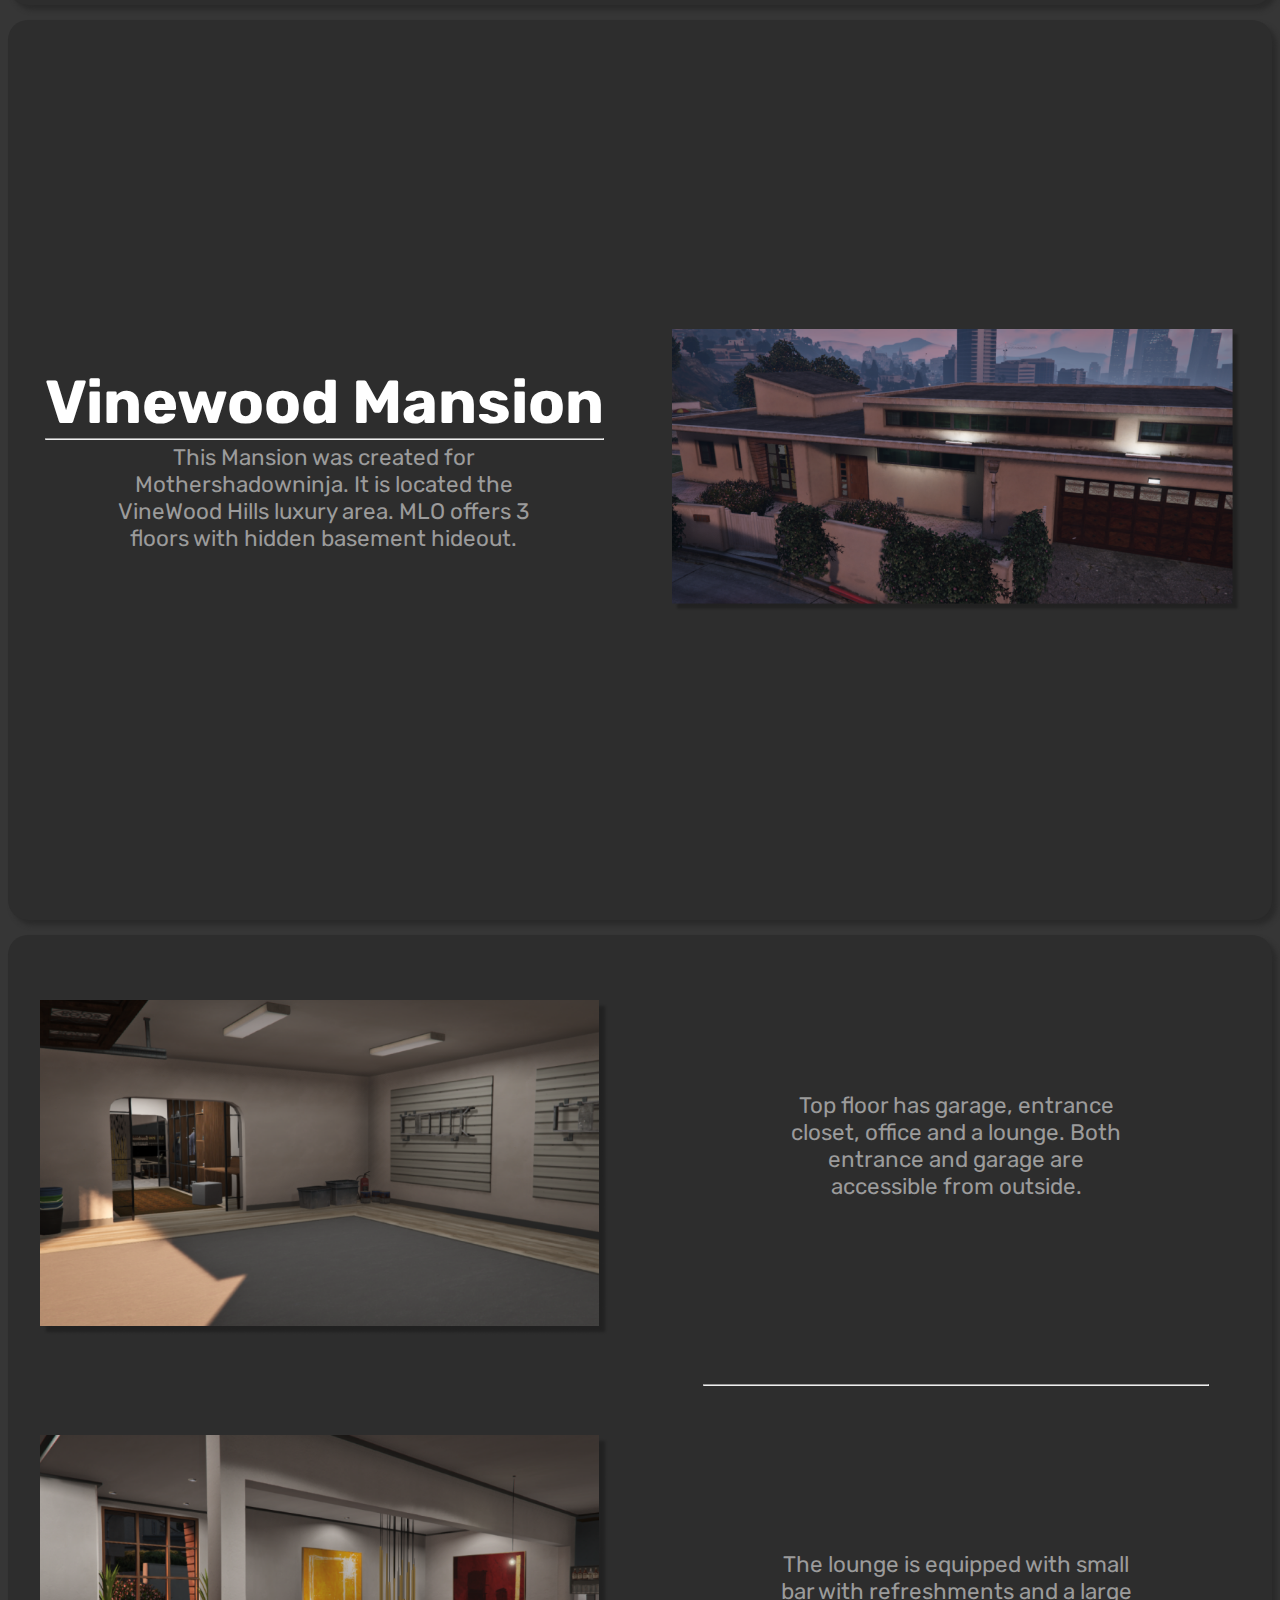
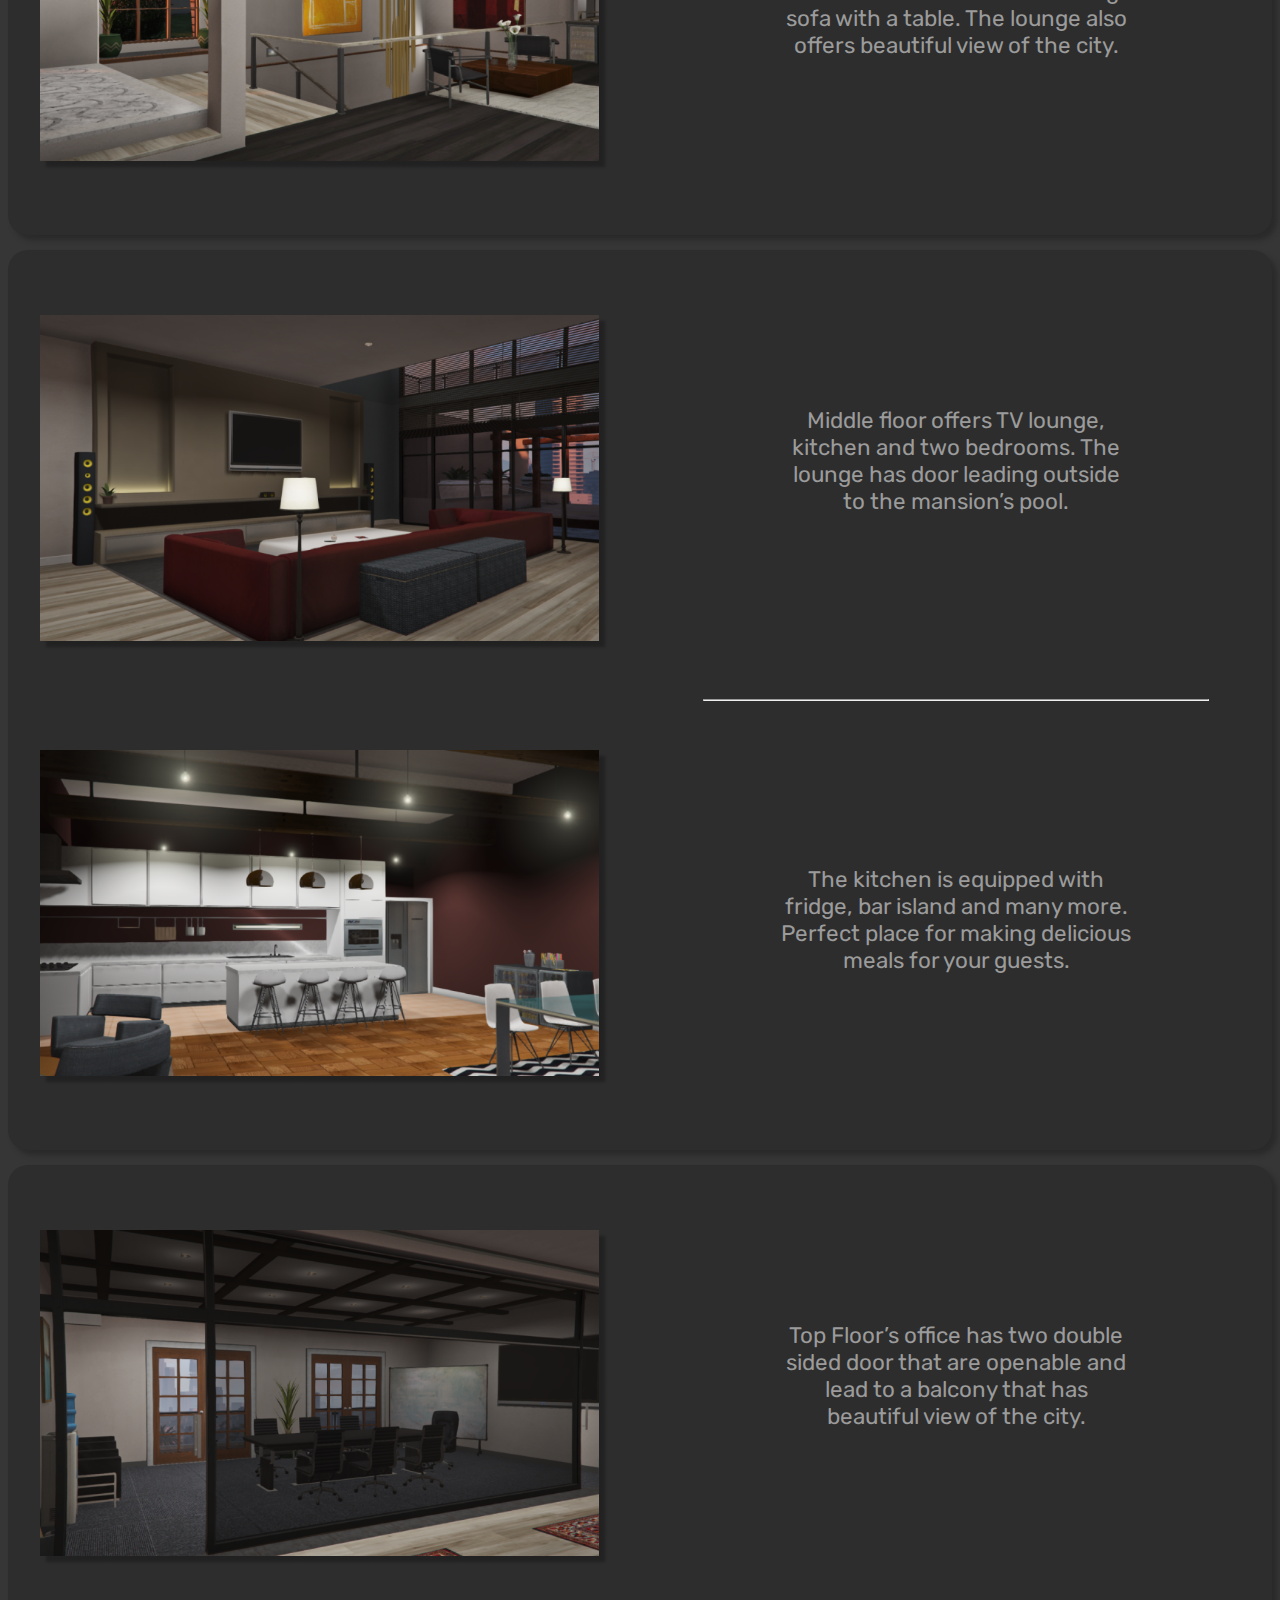
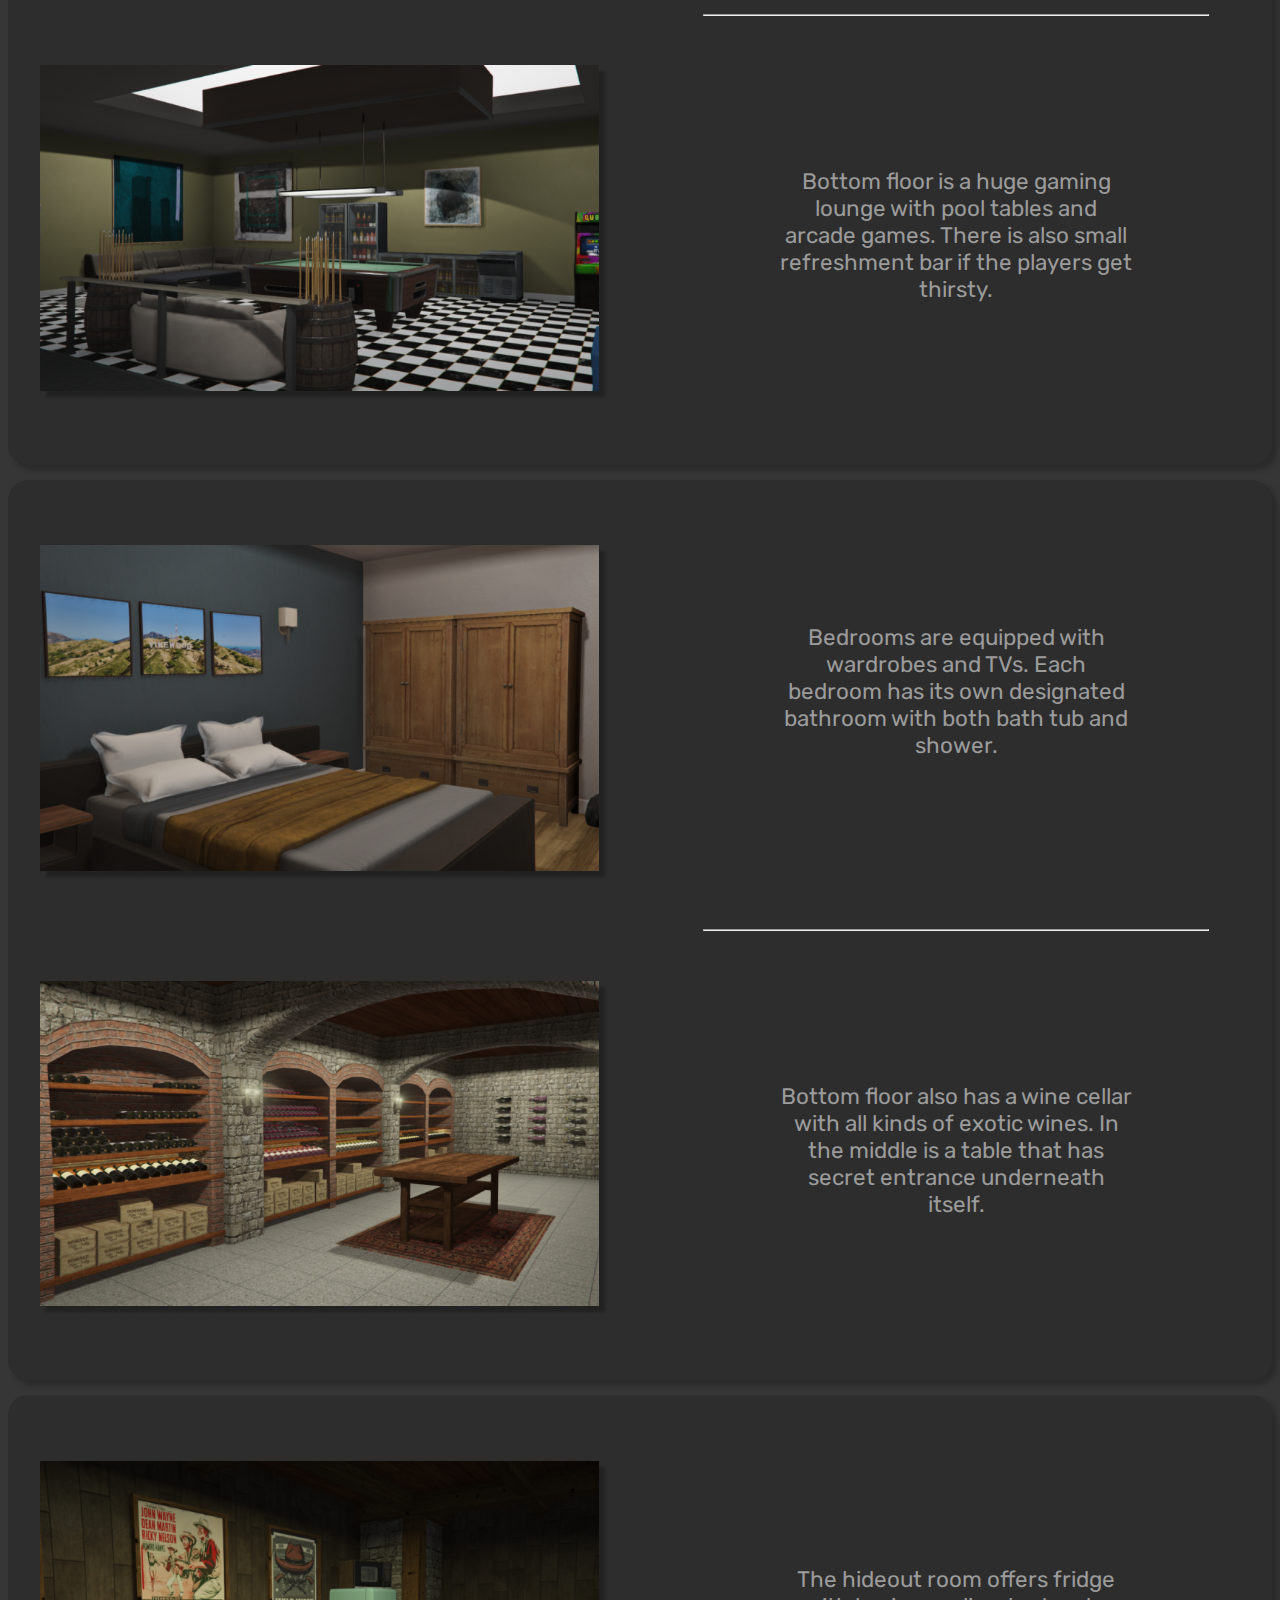
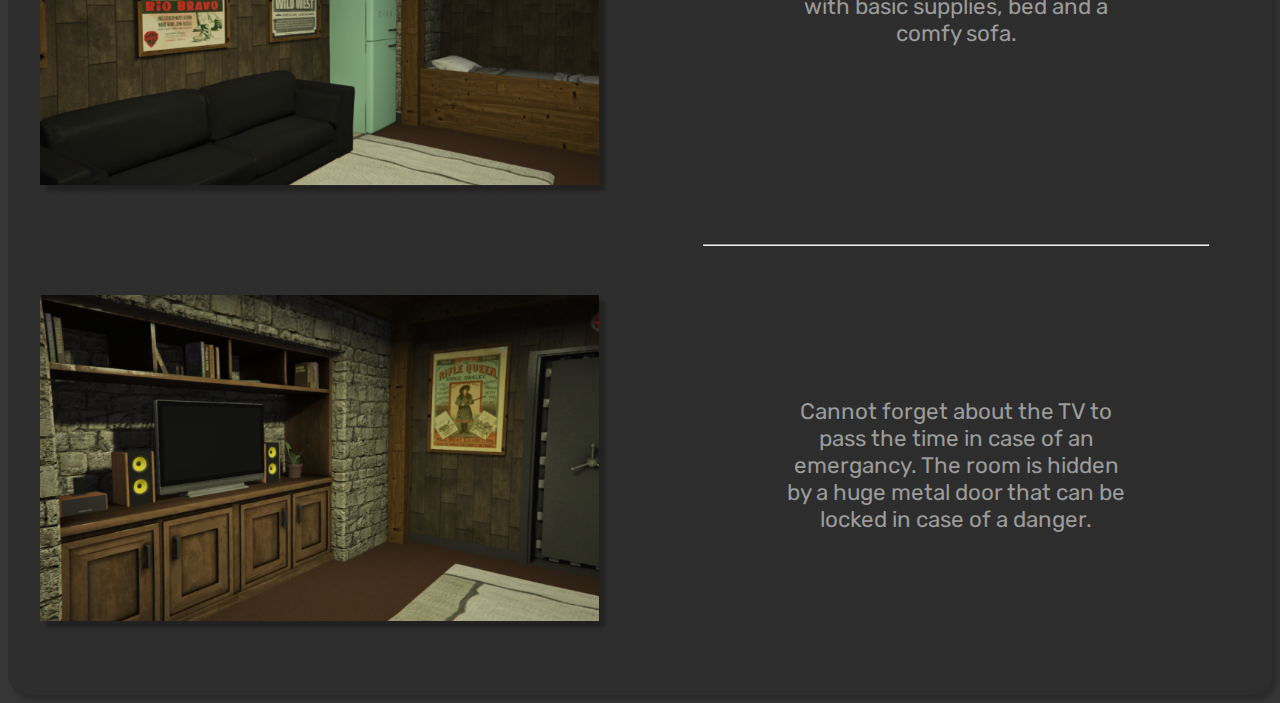
==== commit aca449bf: "change first page heading" ====
--- a/portfolio/portfolio.html
+++ b/portfolio/portfolio.html
@@ -14,7 +14,7 @@
     <section id="main" class="page">
         <div class="text">
             <div class="header">
-                <h1>Portfolio of Oskar Wladar</h1>
+                <h1>Oskar Wladar's 3D Portfolio</h1>
                 <hr>
             </div> 
             <div class="desc">
--- a/portfolio/portfolio.css
+++ b/portfolio/portfolio.css
@@ -61,6 +61,7 @@
 }
 .desc p{
     margin-top: 4px;
+    font-size: 1.4em;
 }
 .left, .right{
     display: flex;
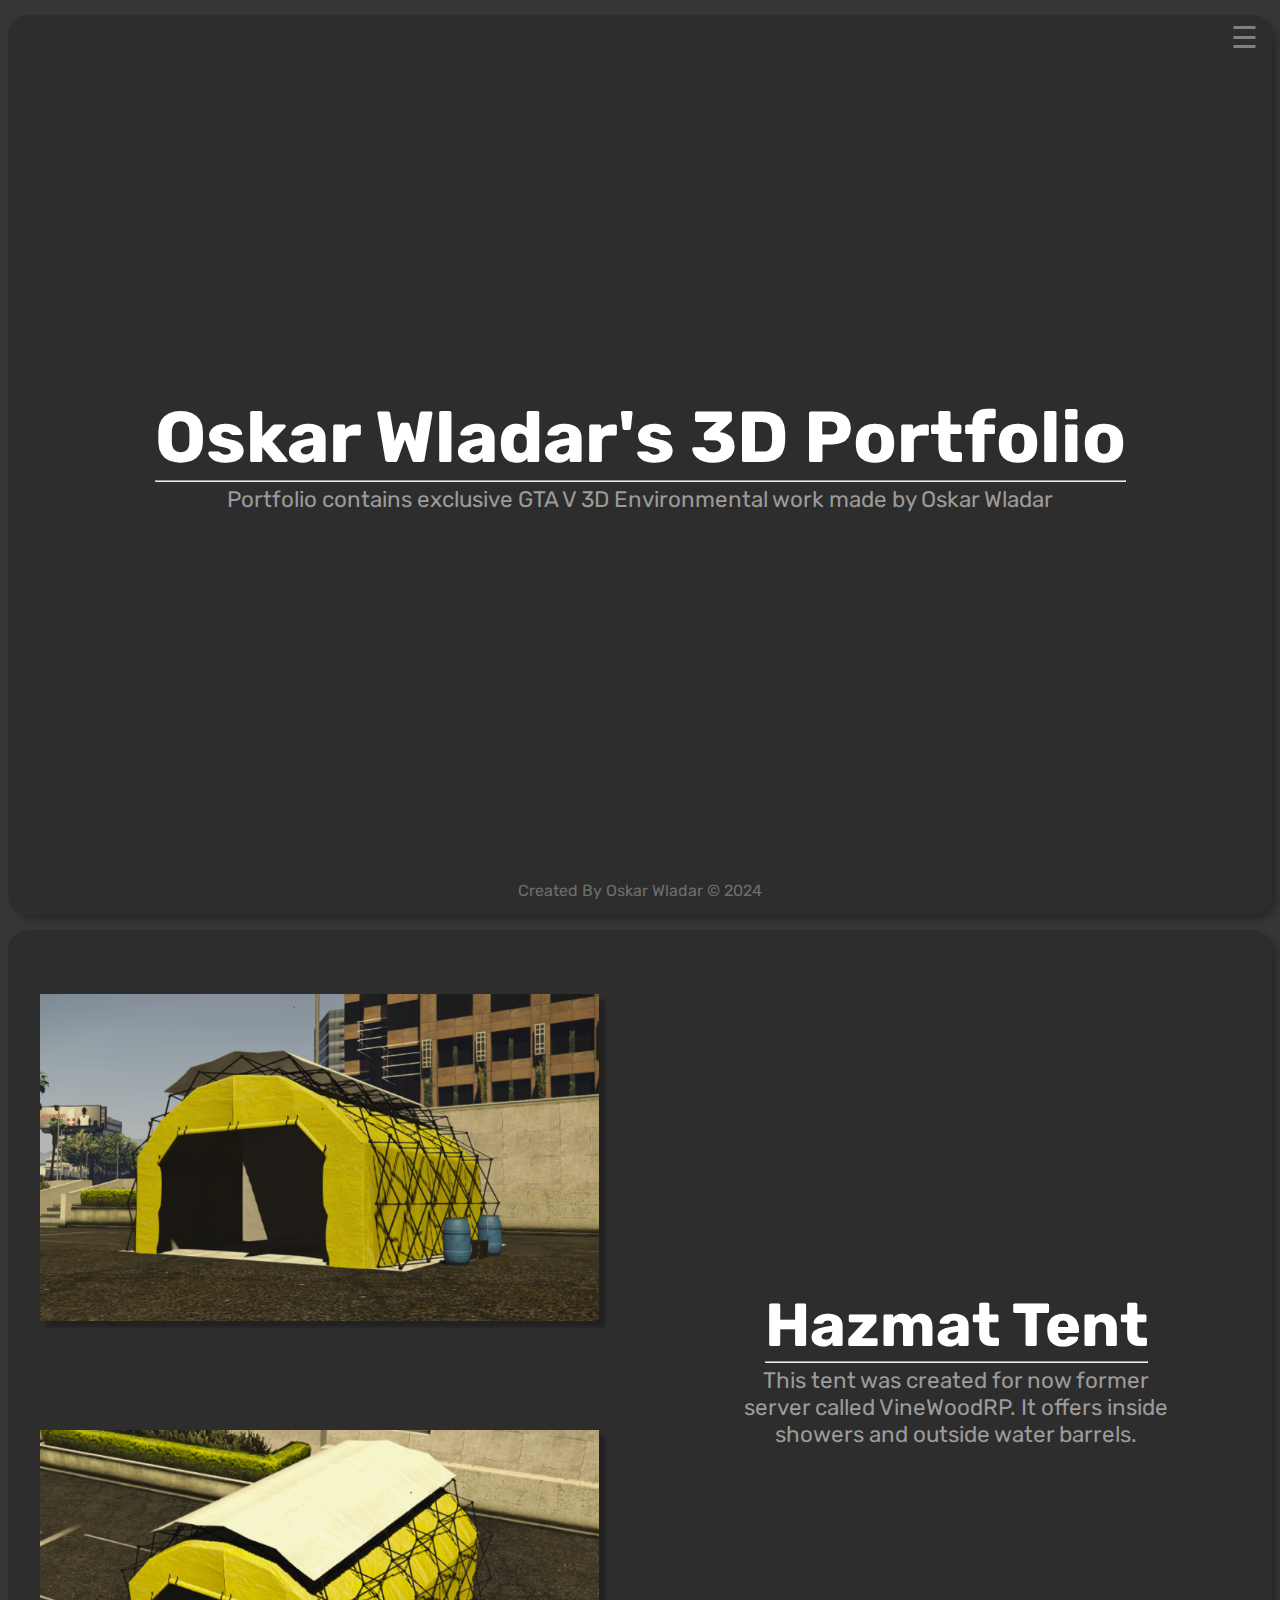
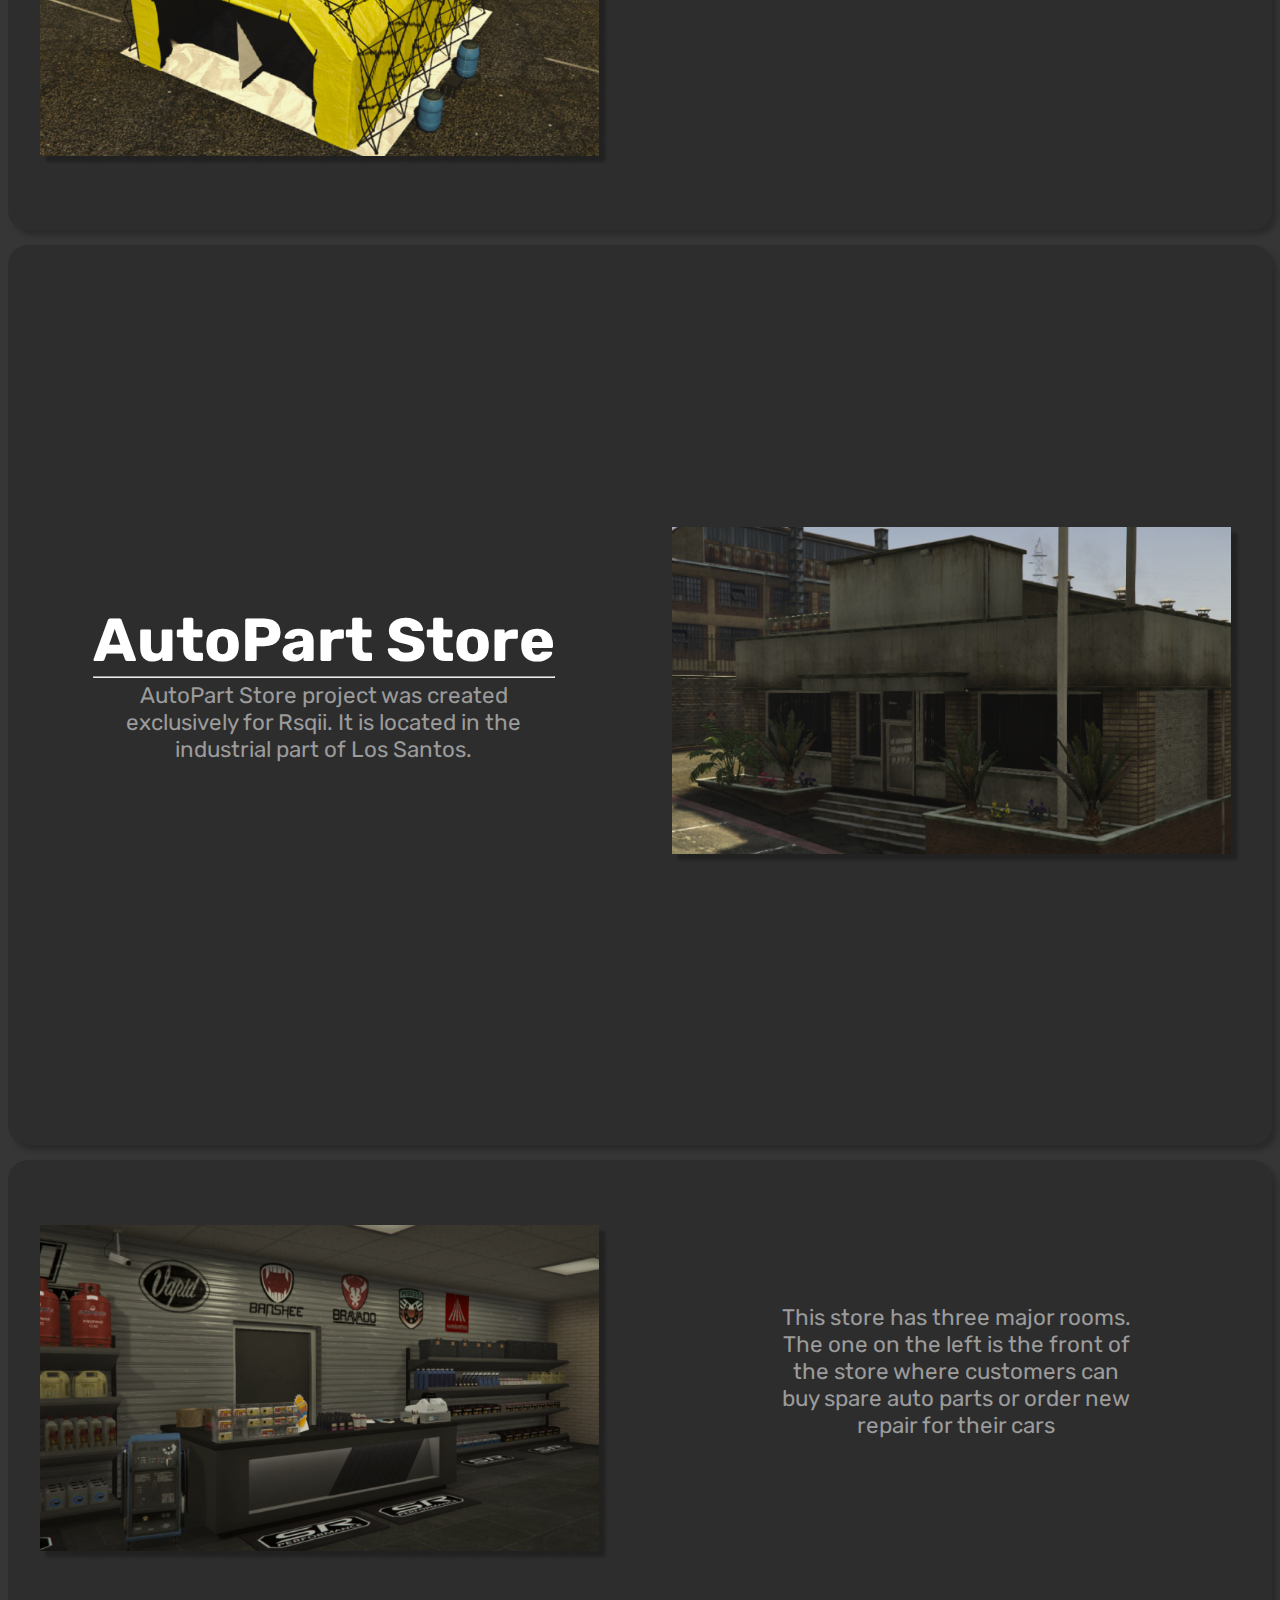
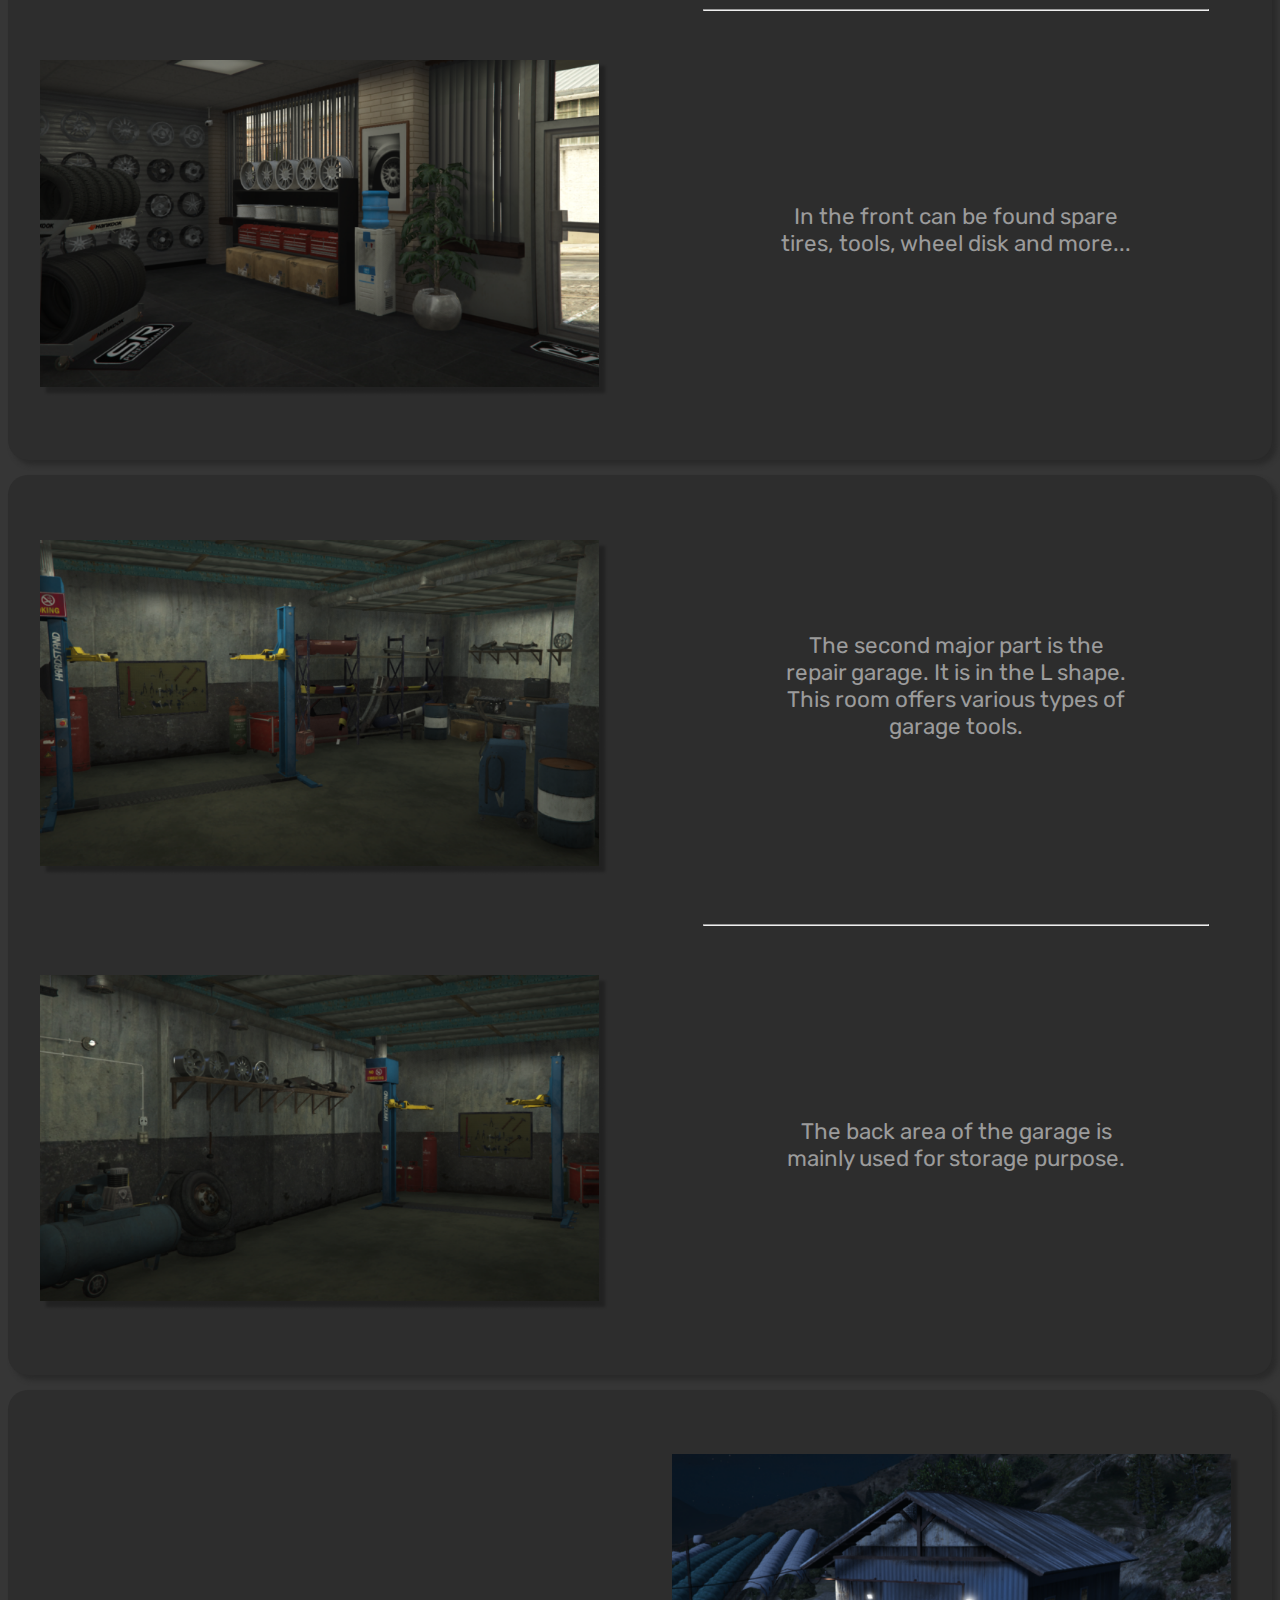
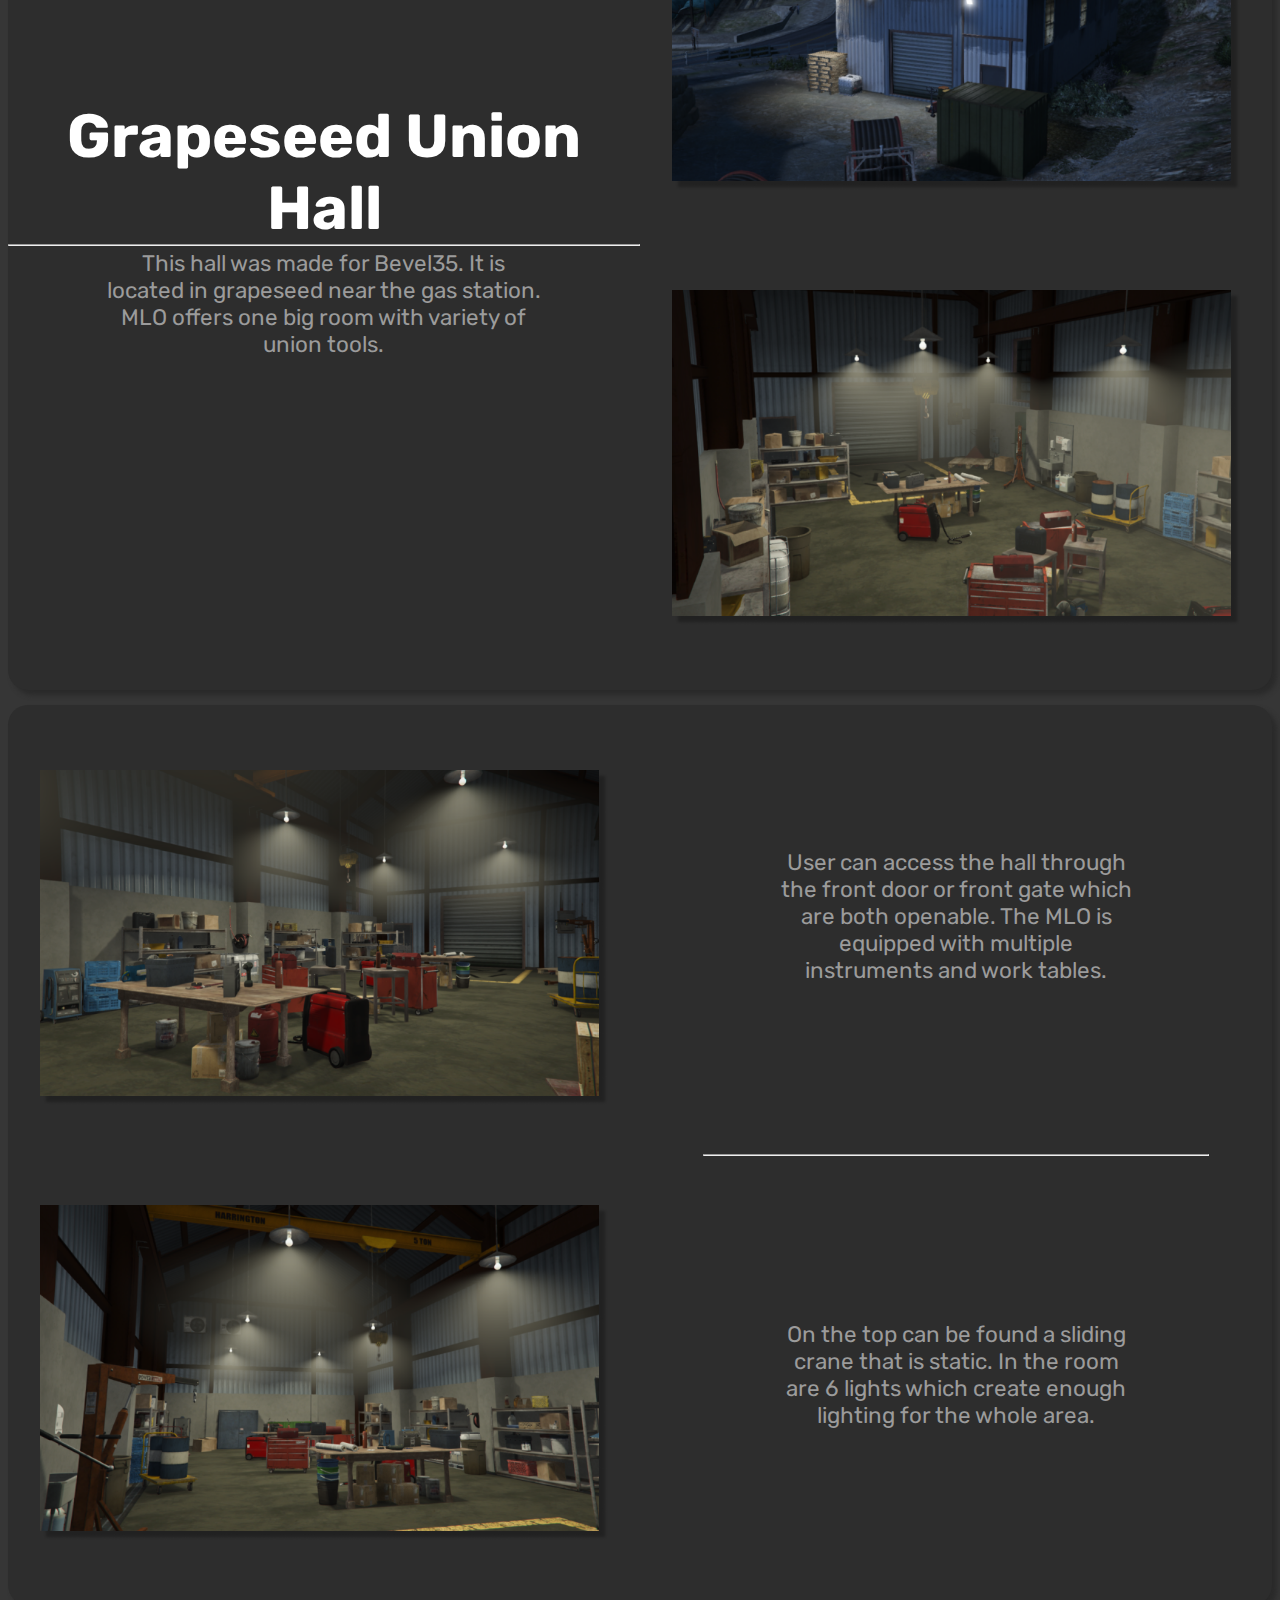
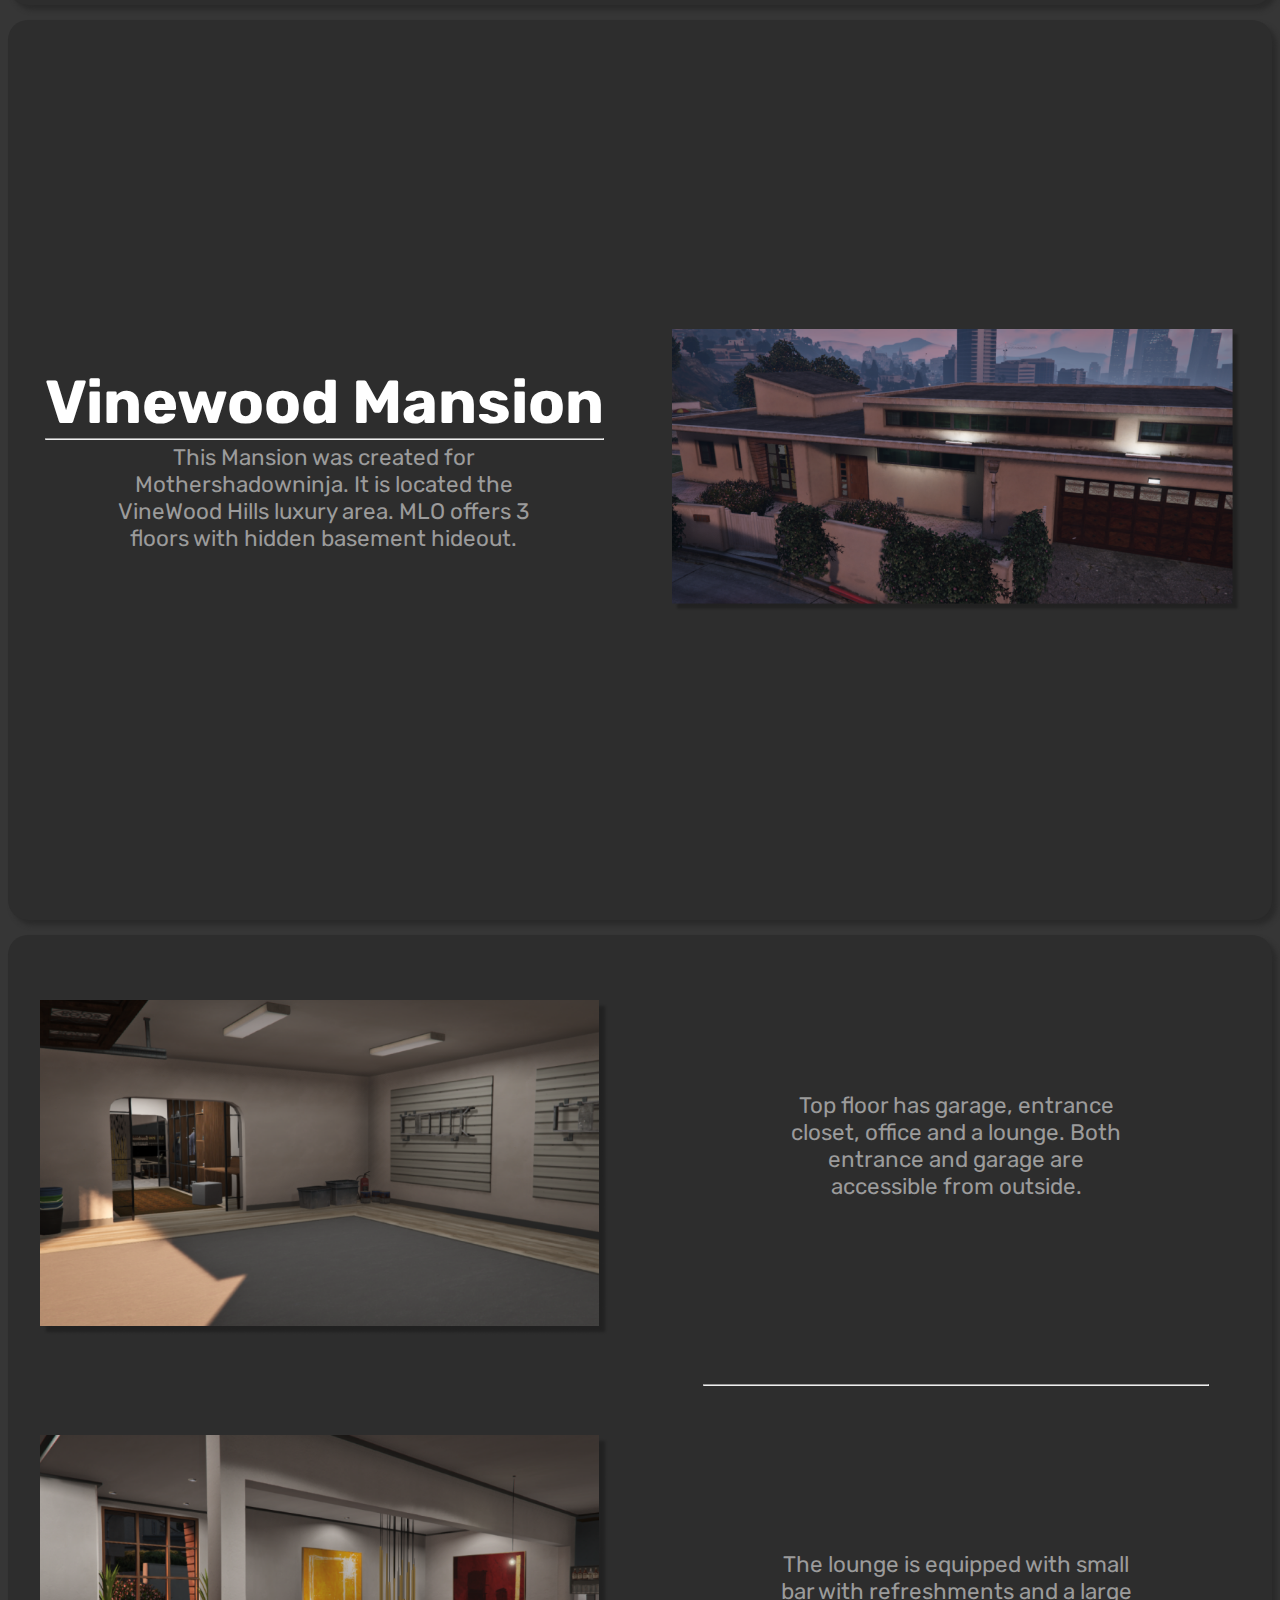
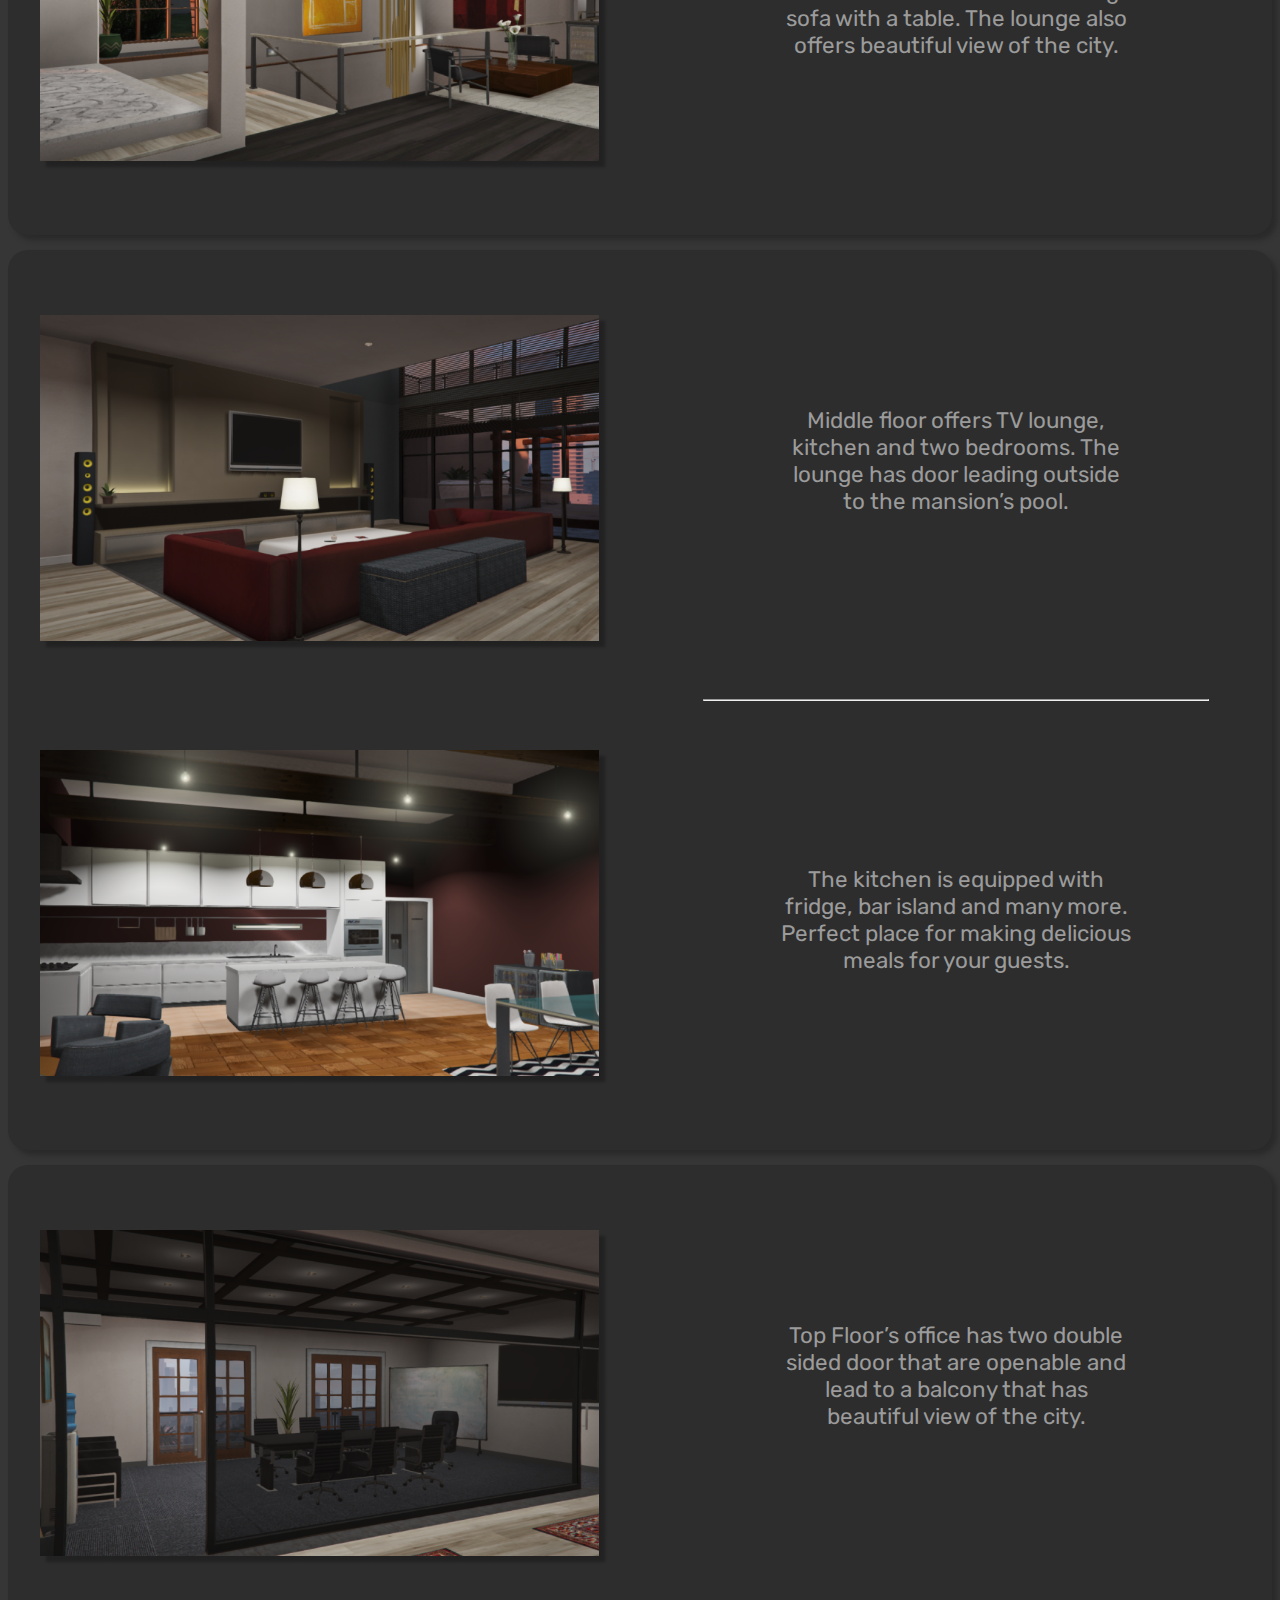
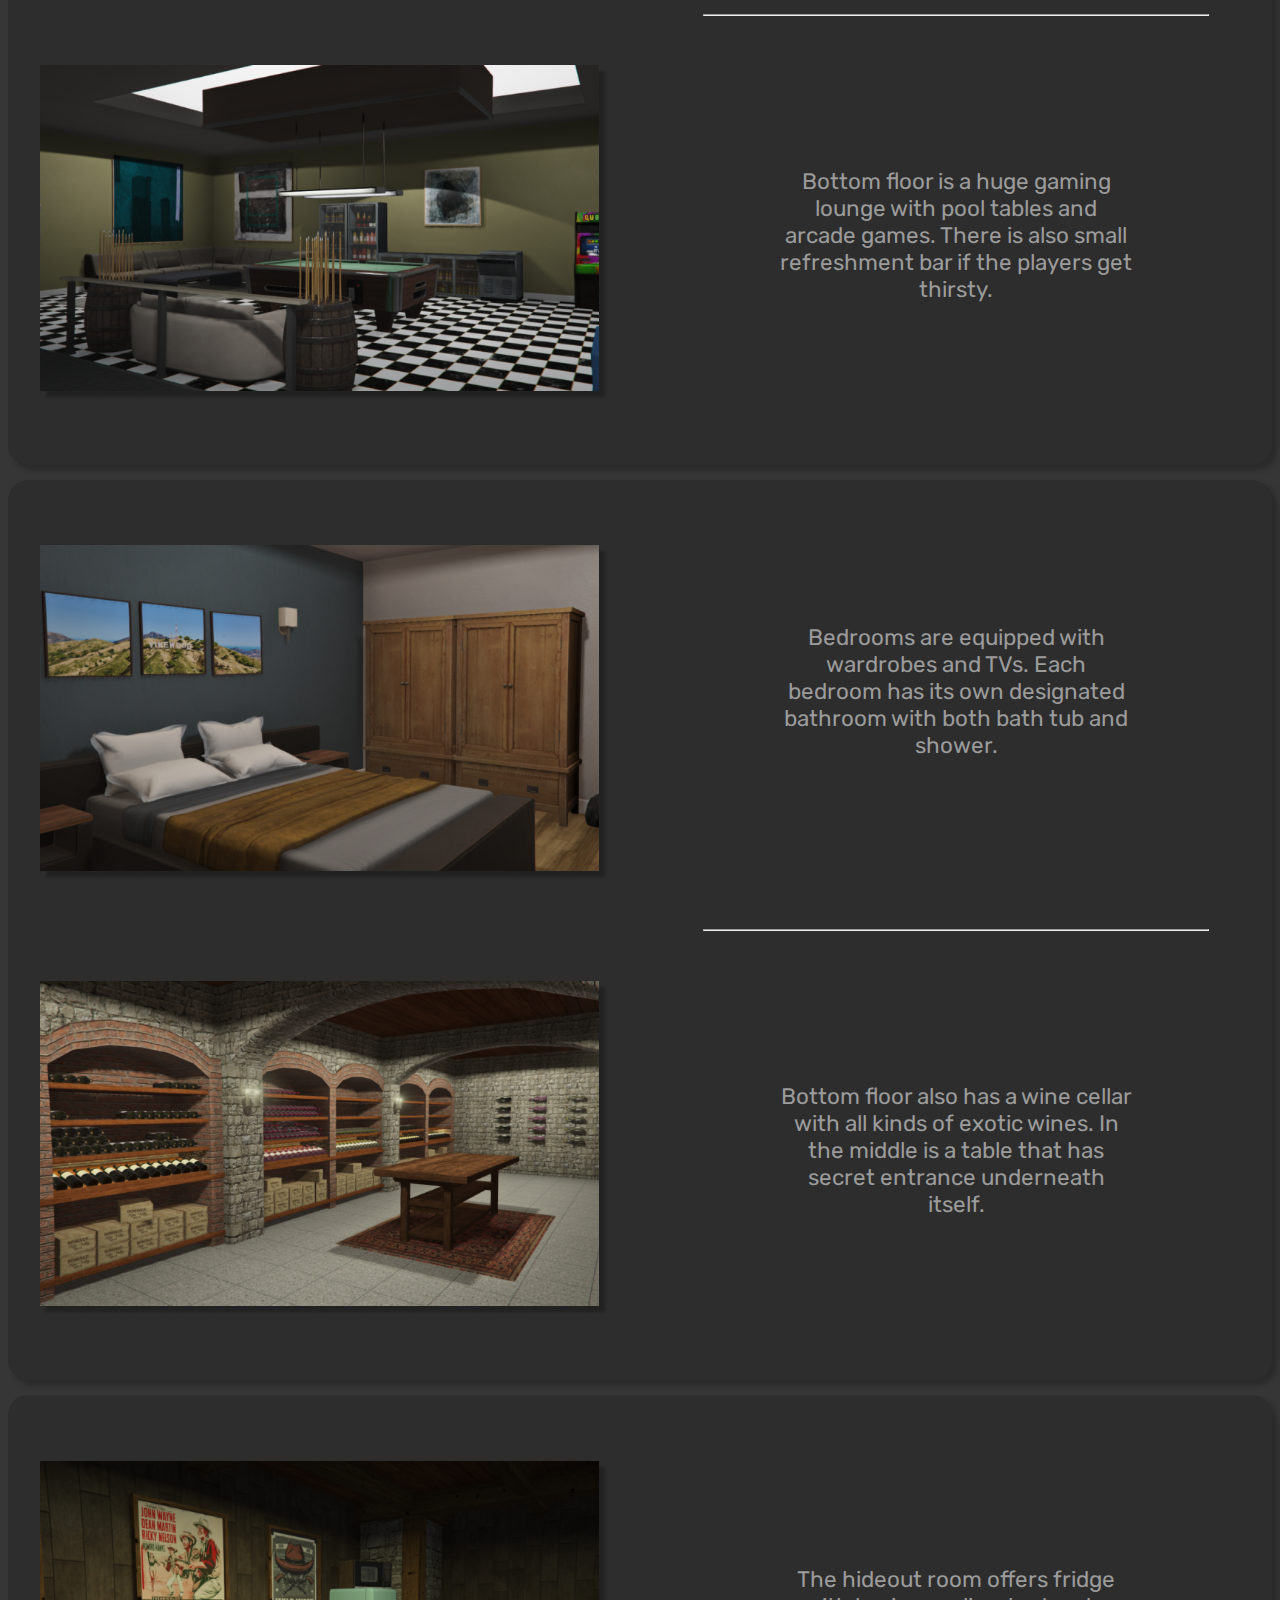
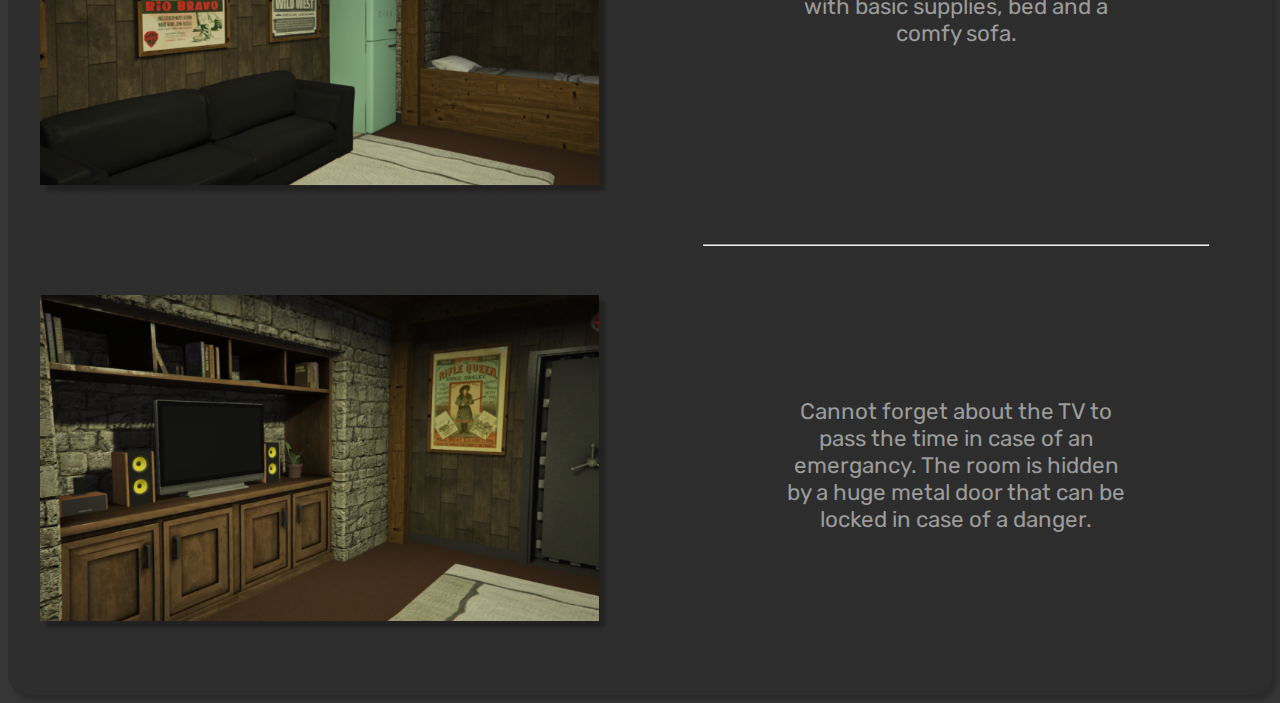
==== commit 93295dd9: "fix typo" ====
--- a/portfolio/portfolio.html
+++ b/portfolio/portfolio.html
@@ -39,7 +39,7 @@
         <div class="right">
             <div class="text">
                 <div class="header">
-                    <h1>Hasmat Tent</h1>
+                    <h1>Hazmat Tent</h1>
                     <hr>
                 </div>
                 <div class="desc">
